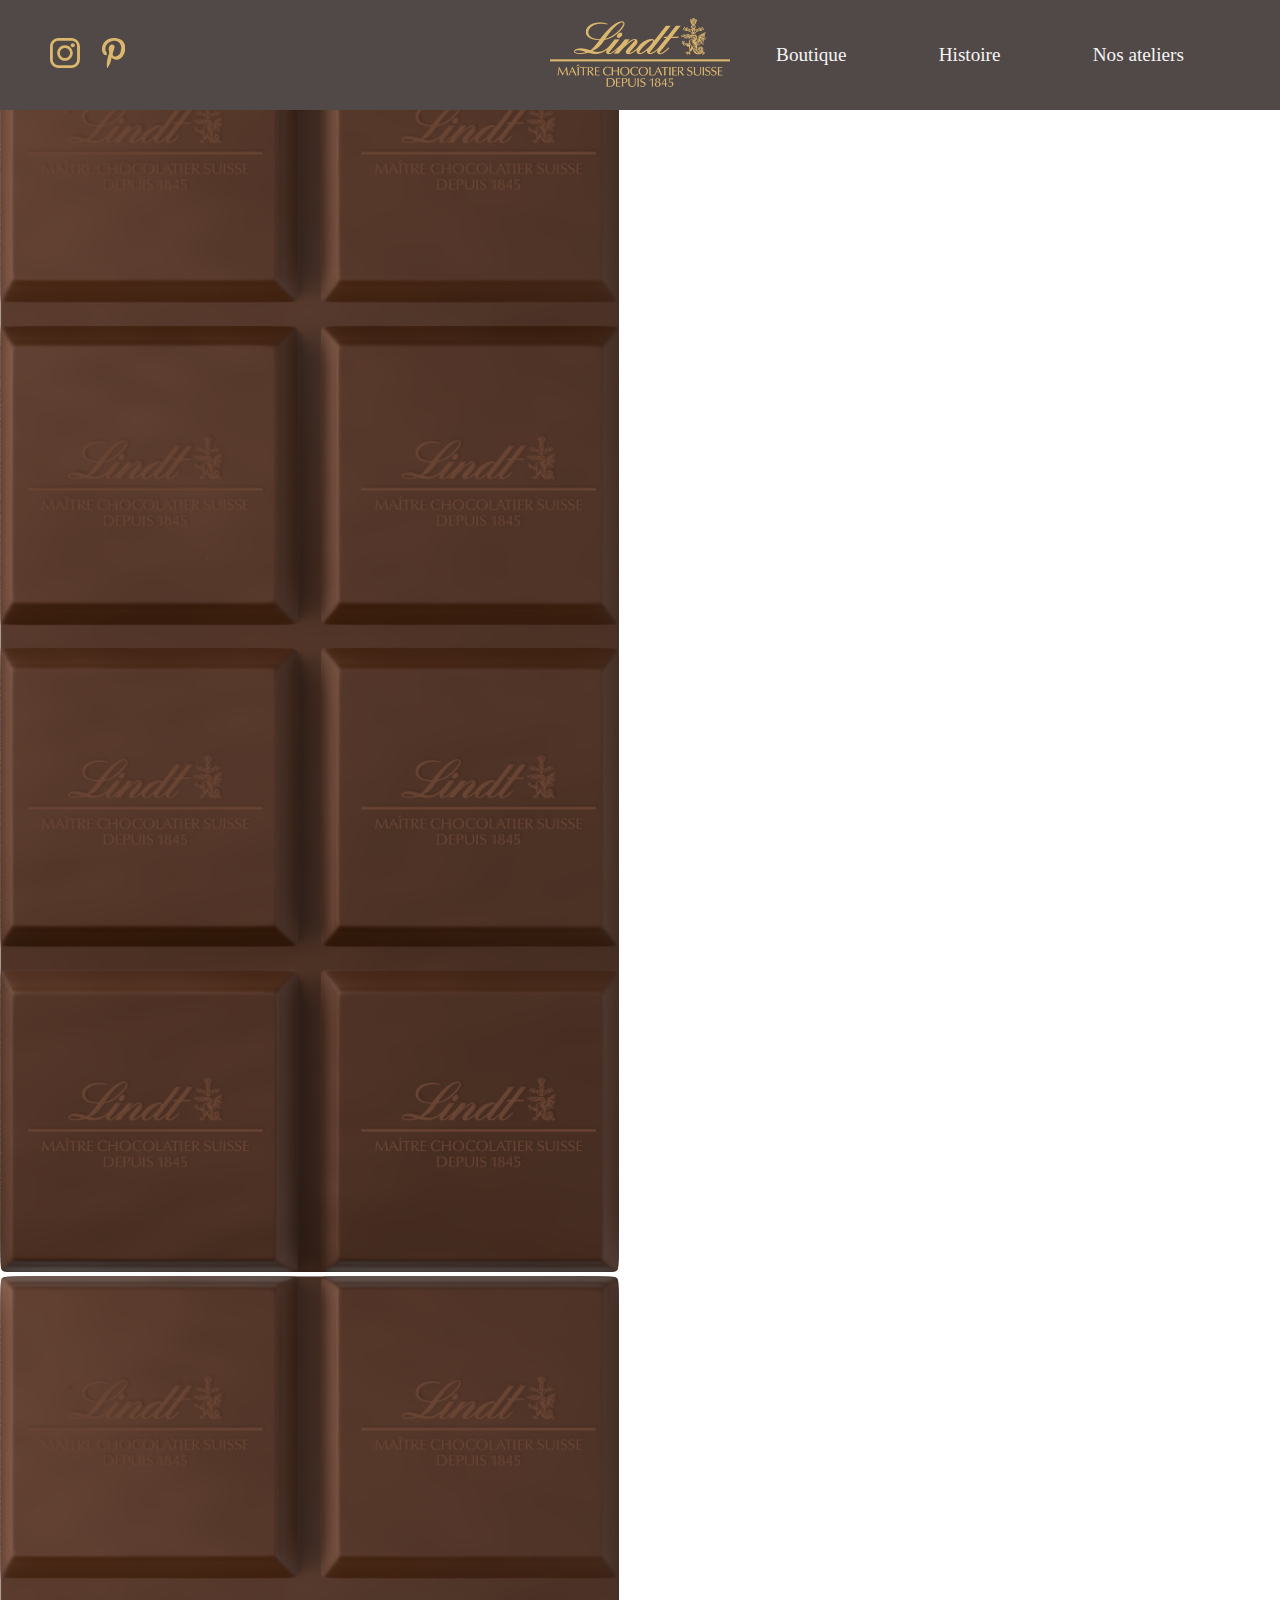
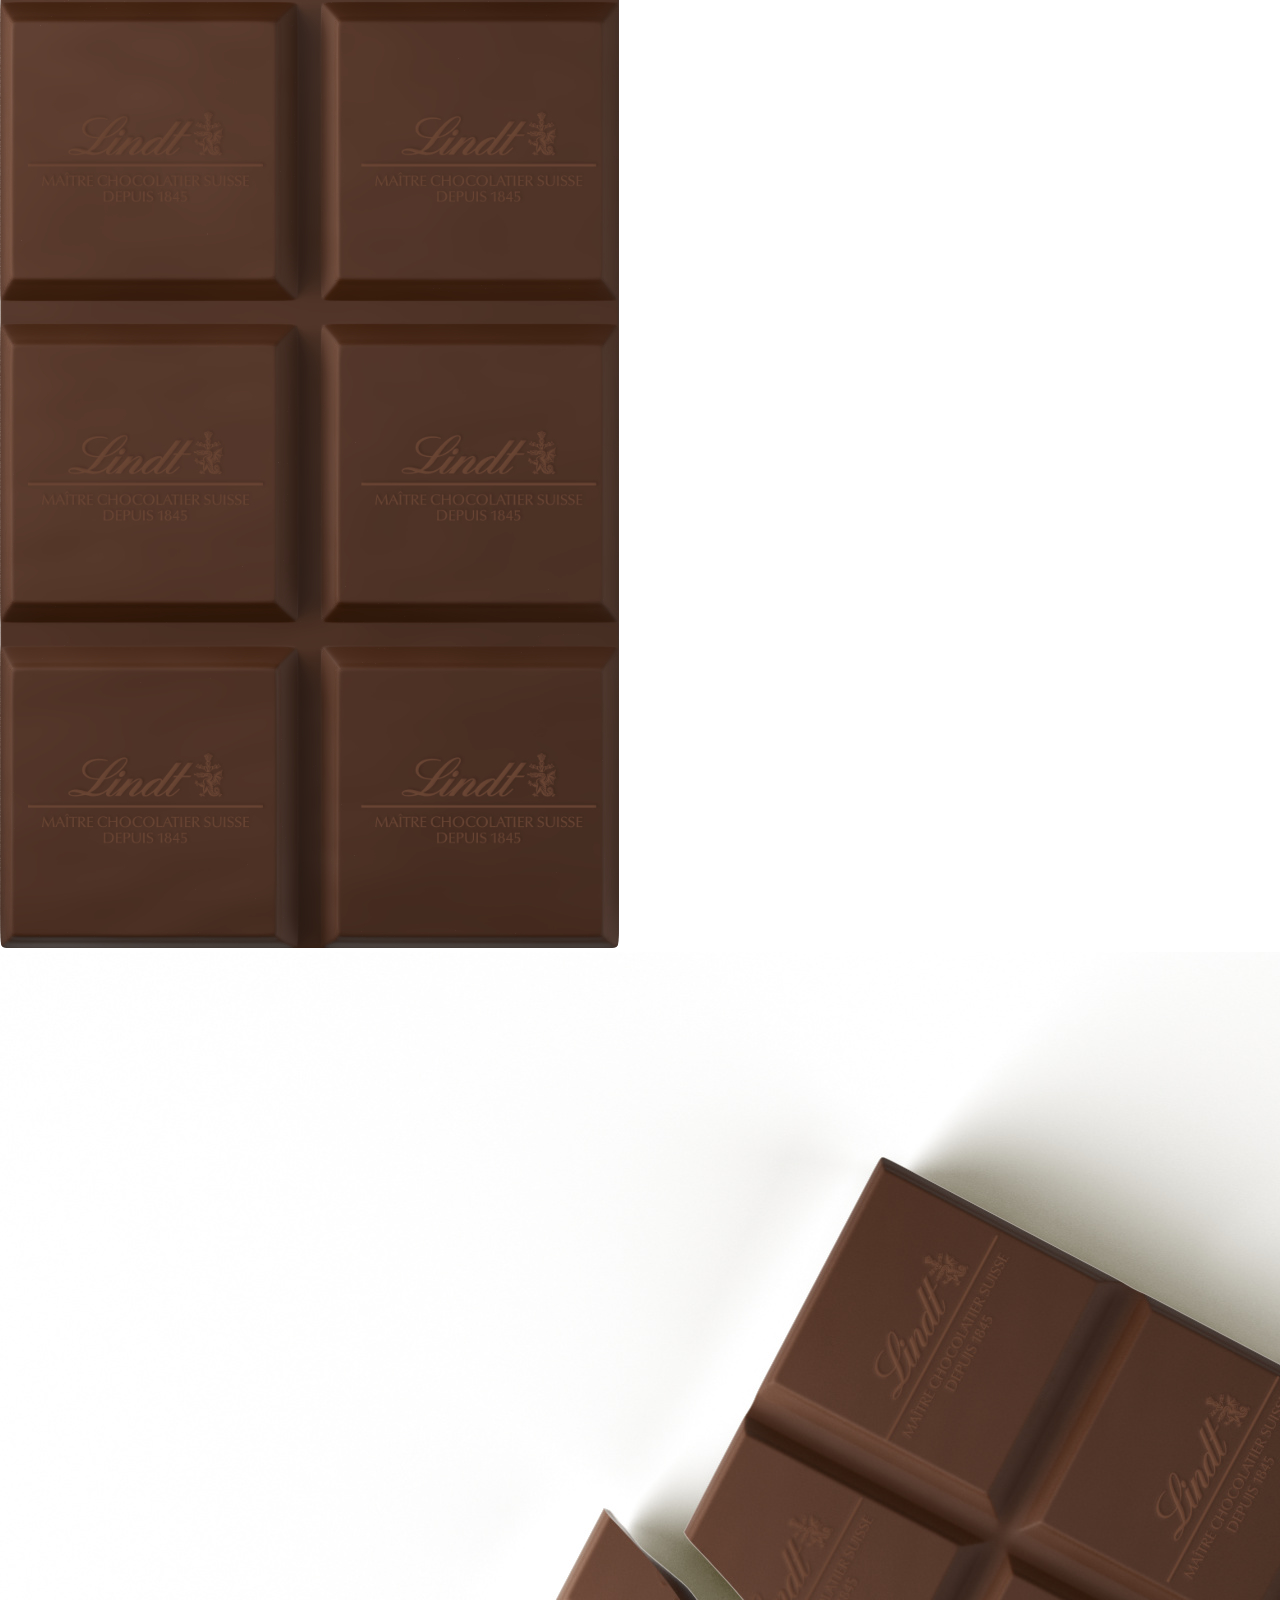
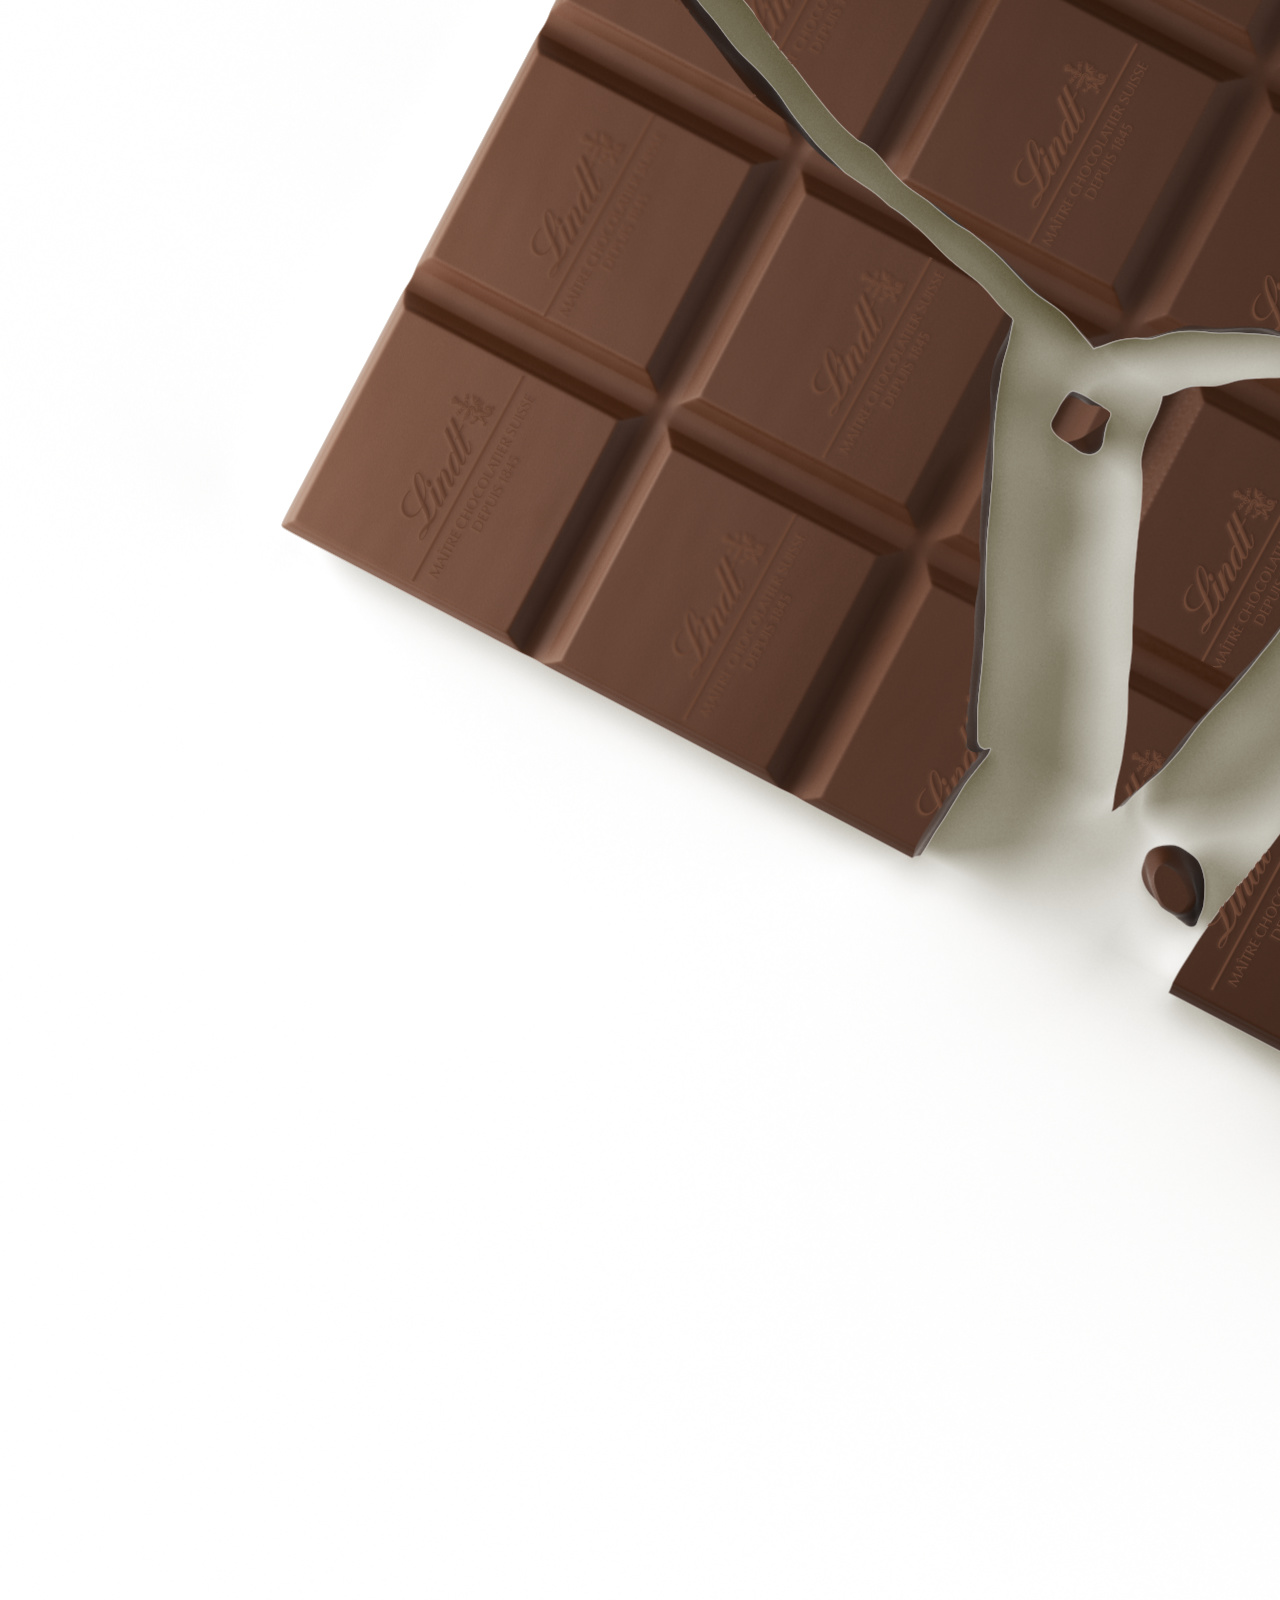
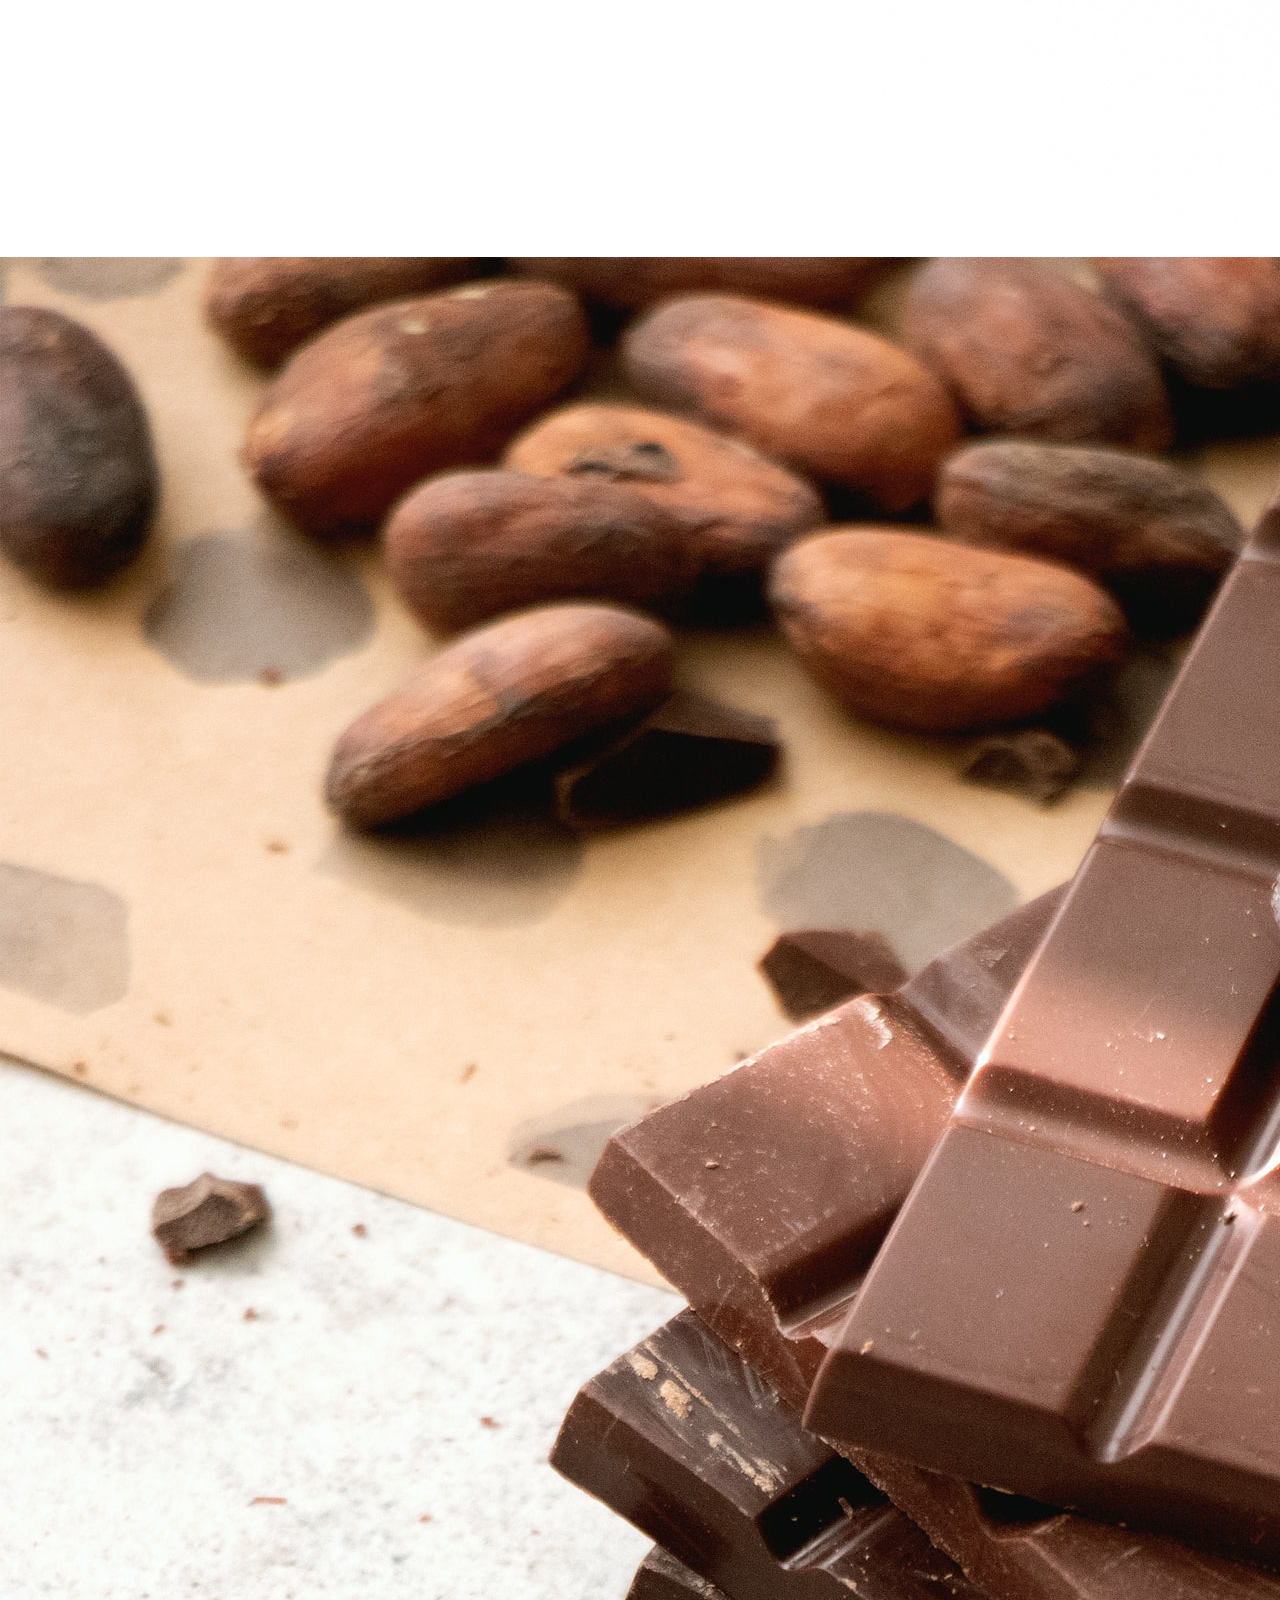
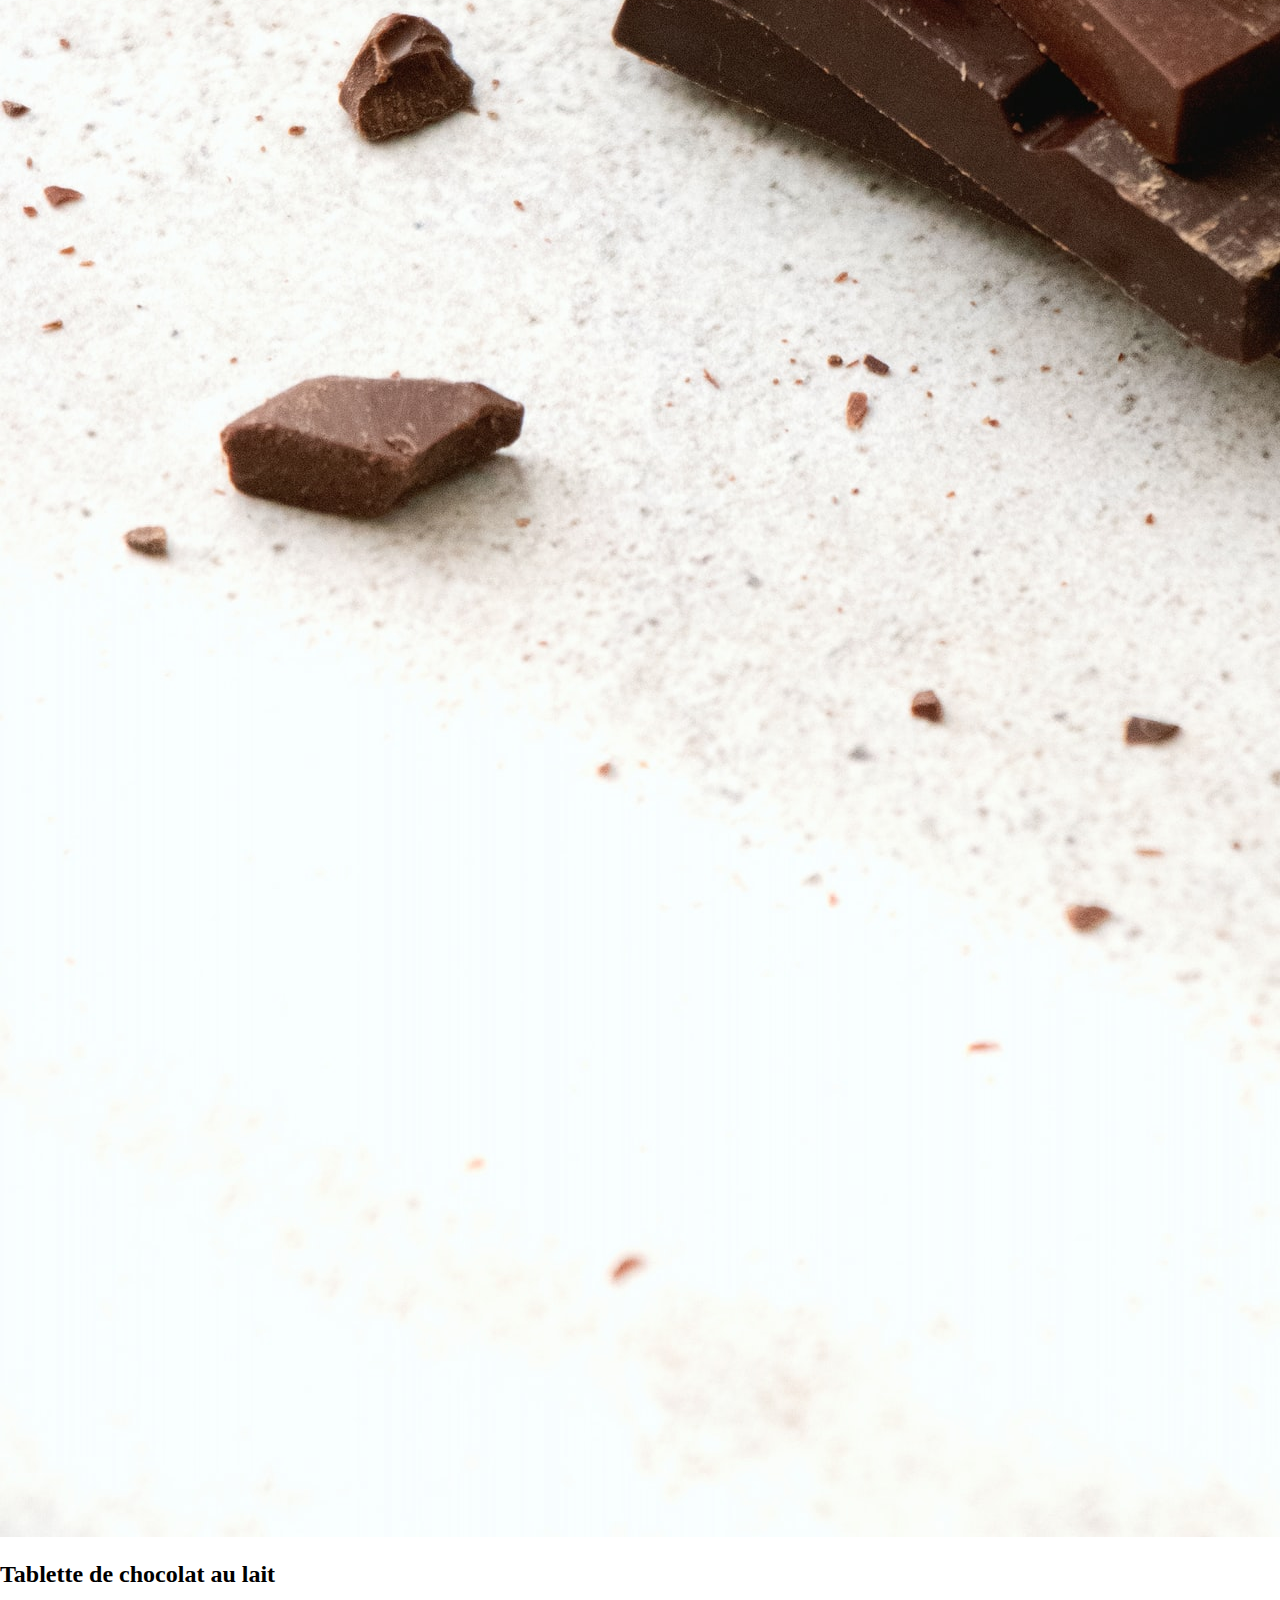
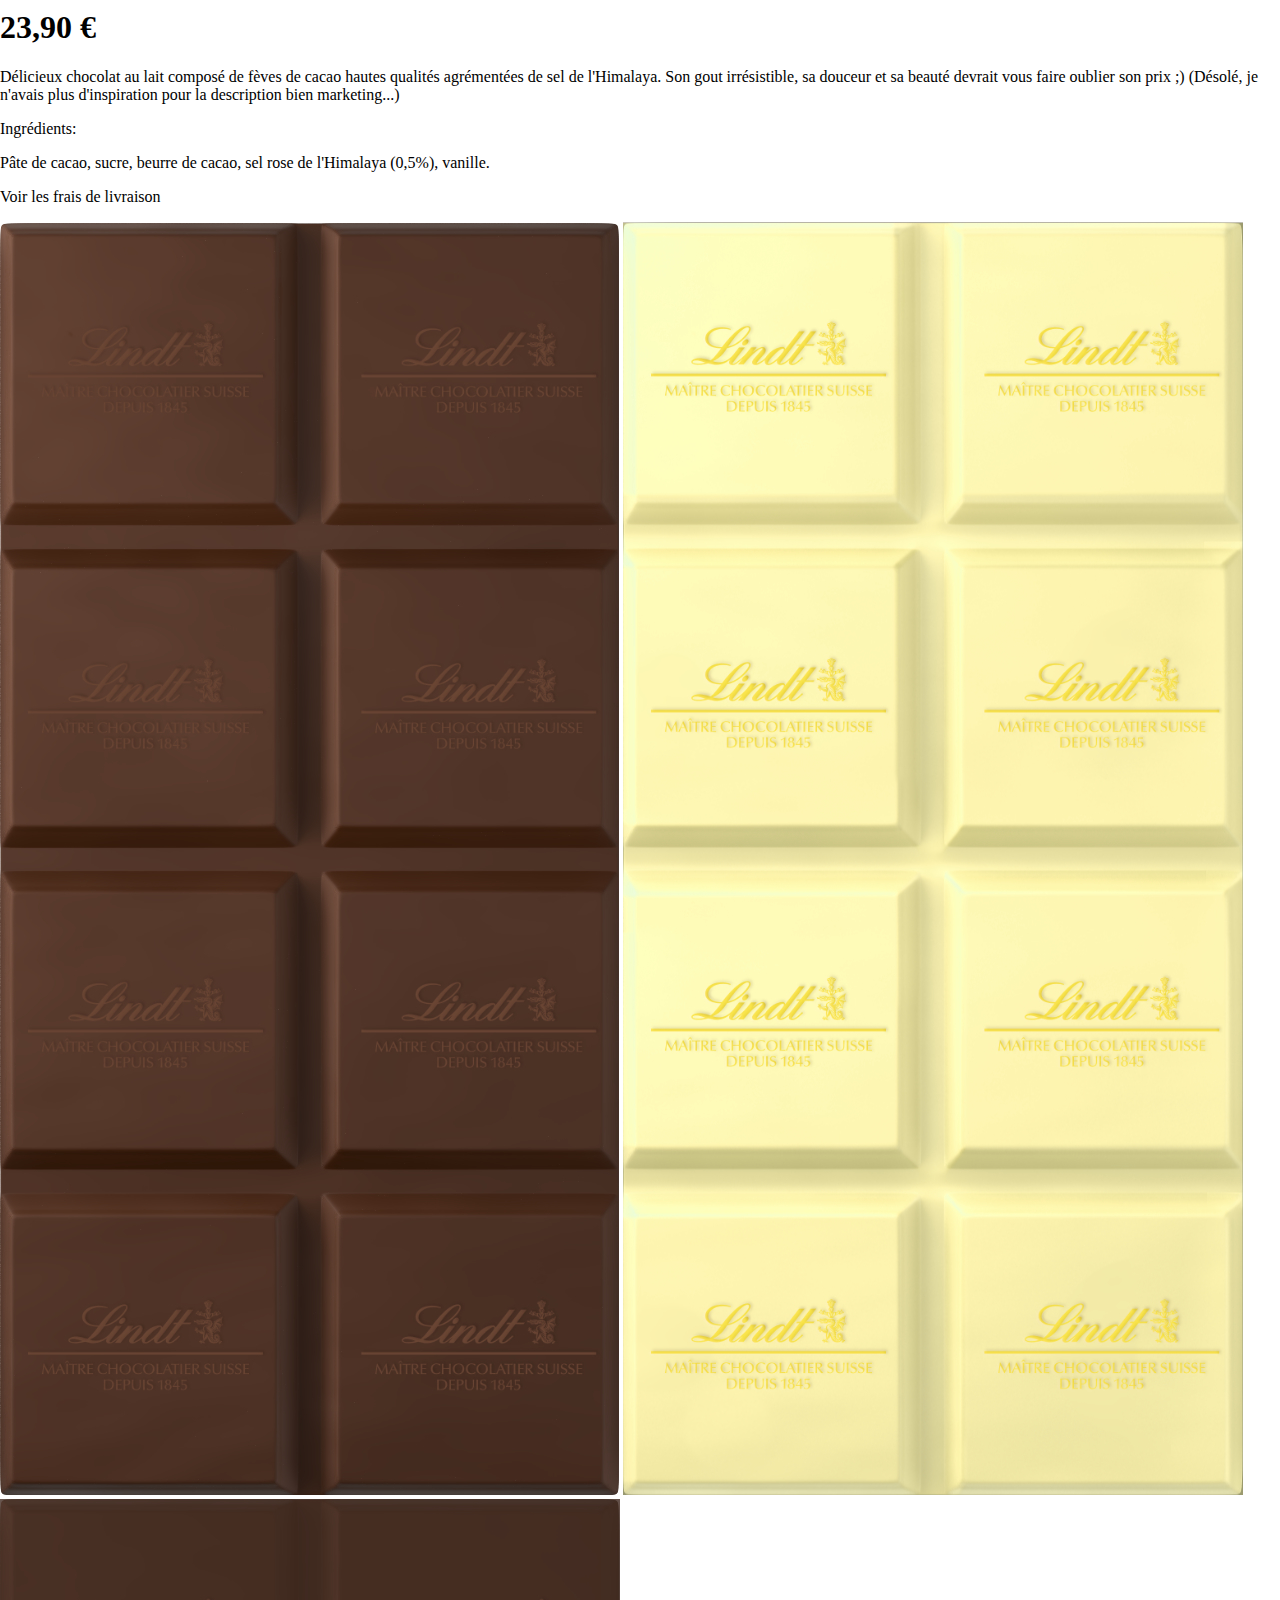
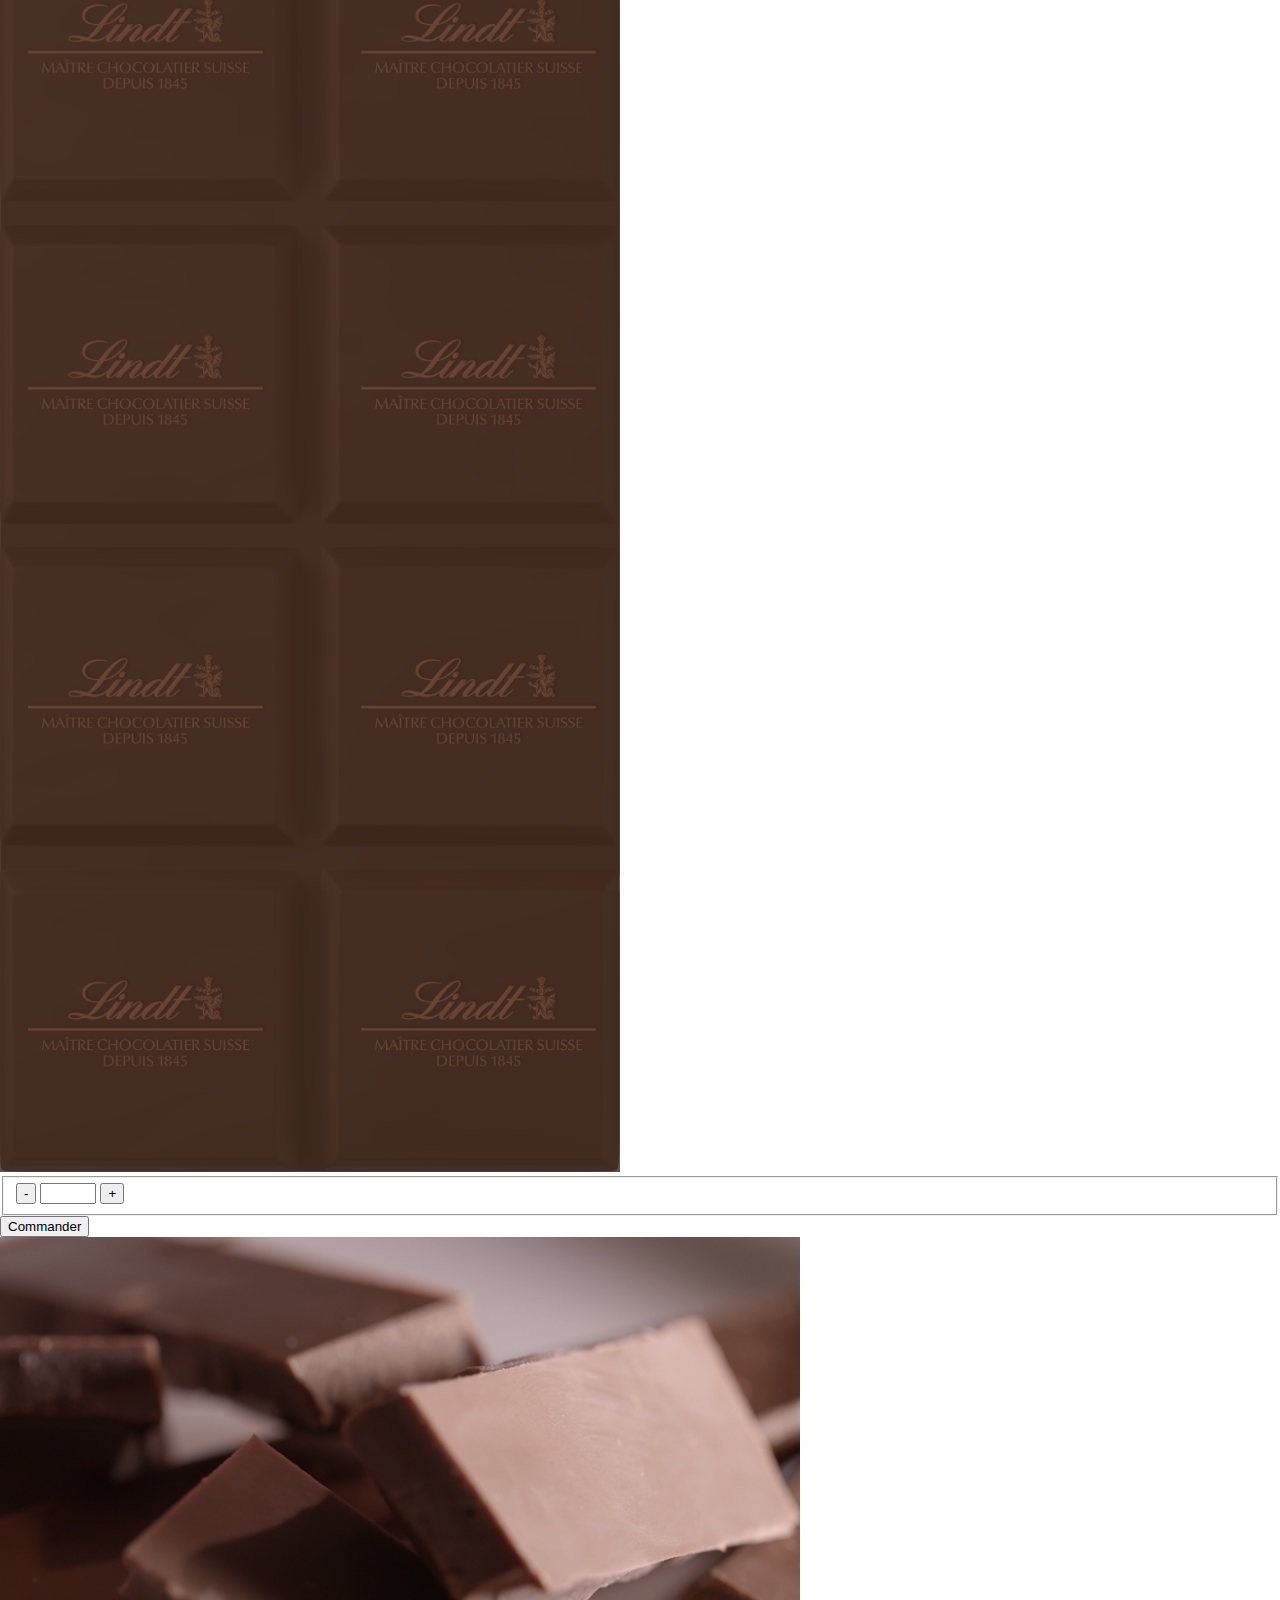
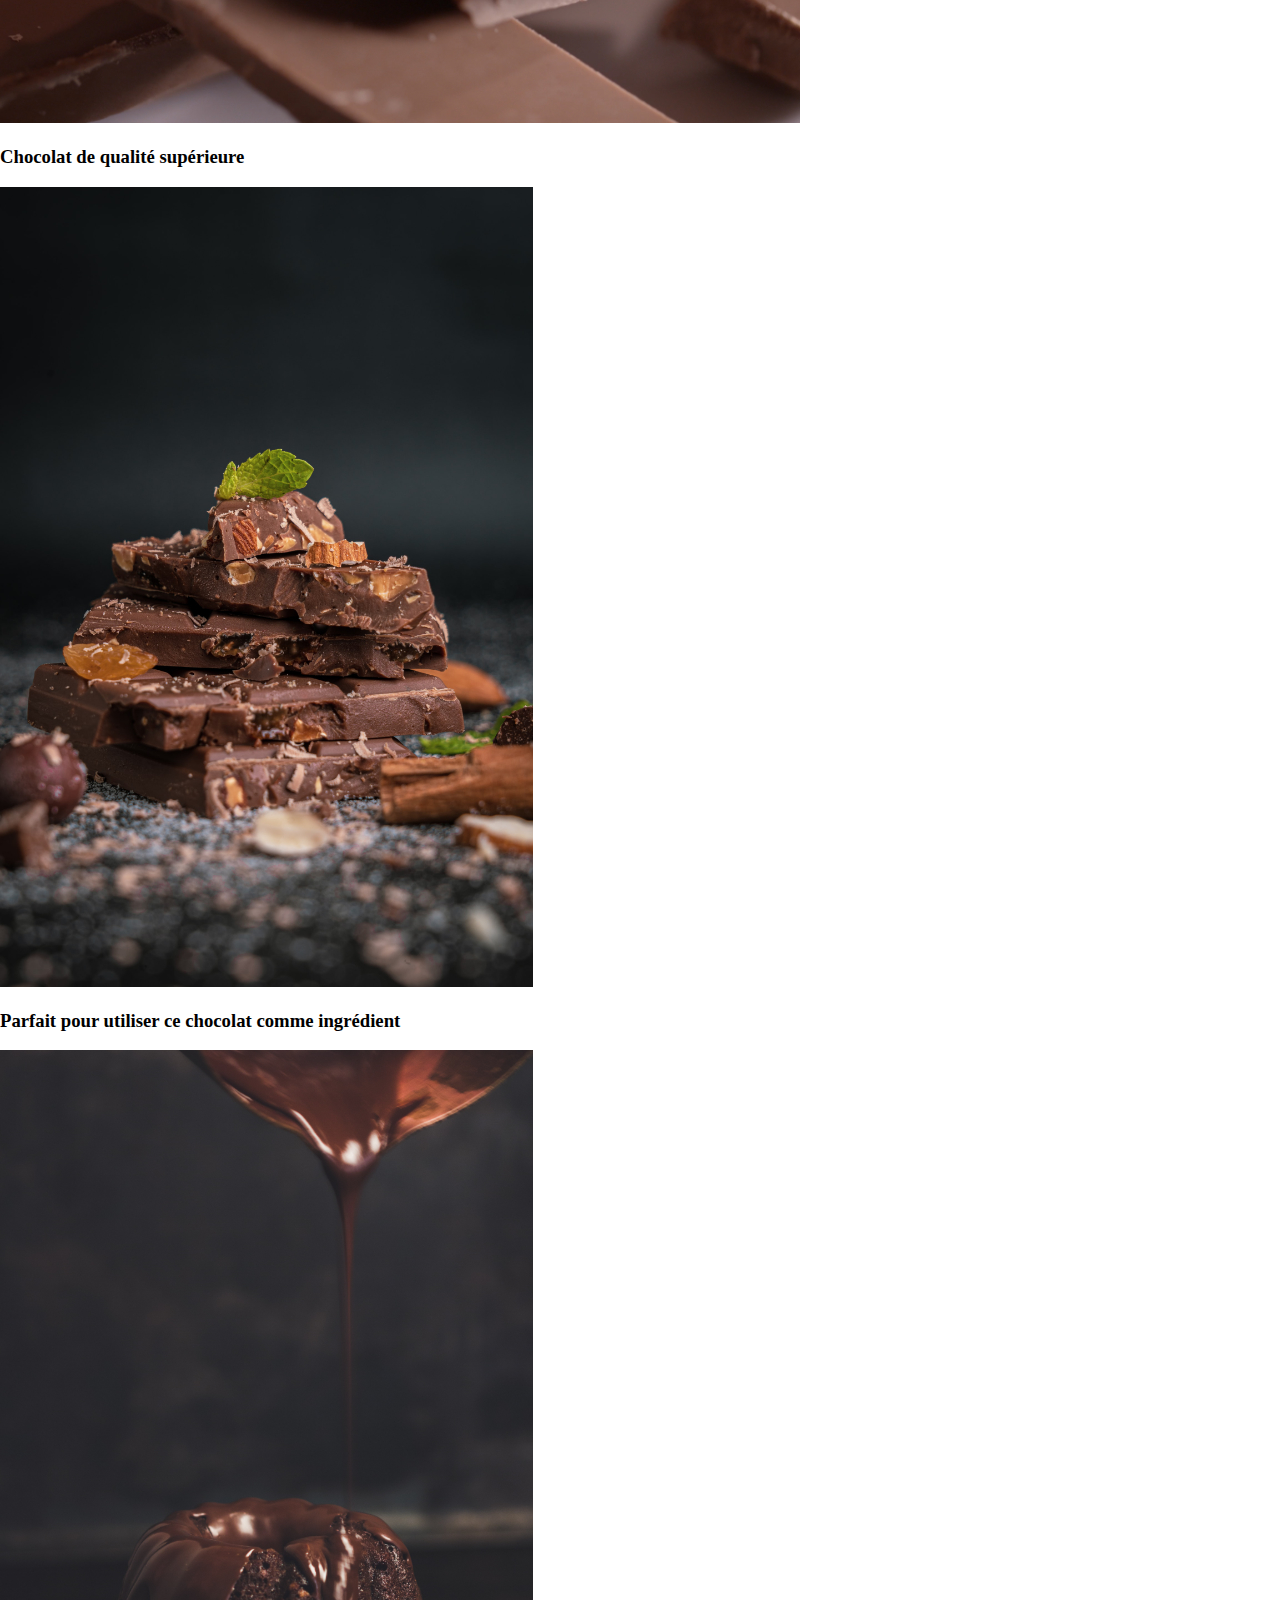
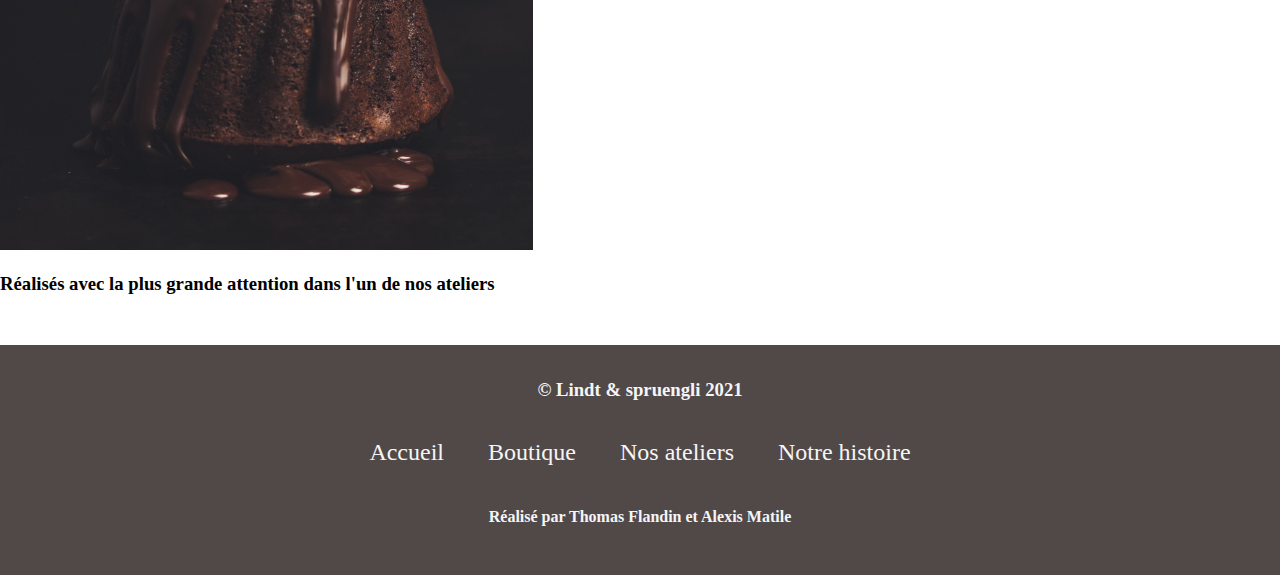
==== boutique.html @ 542fc7ce "Version 1, section 2 boutique.html" ====
<!DOCTYPE html>
<html lang="fr">
    <head>
        <meta charset="utf-8">
        <title>Lindt - Boutique en ligne de chocolat de luxe</title>

        <link rel="stylesheet" media="screen" href="CSS/styleHeader.css">

        <link rel="stylesheet" media="screen" href="CSS/Boutique/styleBoutique.css">

        <link rel="stylesheet" media="screen" href="CSS/styleFooter.css">
        <meta name="viewport" content="width=device-width,initial-scale=1">
    </head>

    <body onresize="resizeWindows()">
        <header>
            <div>
                <a href="https://www.instagram.com/lindtfrance/">
                    <!-- Logo Instagram en .SVG pour le modifier en JS -->
                    <svg id="logoInstagram" width="100%" height="100%" viewBox="0 0 3363 3368" version="1.1" xmlns="http://www.w3.org/2000/svg" xmlns:xlink="http://www.w3.org/1999/xlink" xml:space="preserve" style="fill-rule:evenodd;clip-rule:evenodd;stroke-linejoin:round;stroke-miterlimit:2;"><g><path d="M3362.02,956.554c-0,-527.933 -428.617,-956.554 -956.555,-956.554l-1448.91,0c-527.937,0 -956.554,428.621 -956.554,956.554l-0,1454.75c-0,527.937 428.617,956.554 956.554,956.554l1448.91,0c527.938,0 956.555,-428.616 956.555,-956.554l-0,-1454.75Zm-320.846,-23.621c-0,-337.512 -274.017,-611.533 -611.529,-611.533l-1497.27,0c-337.513,0 -611.529,274.021 -611.529,611.533l-0,1501.99c-0,337.512 274.016,611.533 611.529,611.533l1497.27,0c337.512,0 611.529,-274.021 611.529,-611.533l-0,-1501.99Z" class="couleurLogoInstagram"/><circle cx="2557.72" cy="807.217" r="227.363" class="couleurLogoInstagram"/><path d="M1681,807.217c483.871,-0 876.708,392.841 876.708,876.712c0,483.867 -392.837,876.709 -876.708,876.709c-483.871,-0 -876.708,-392.842 -876.708,-876.709c-0,-483.871 392.837,-876.712 876.708,-876.712Zm-0,306.433c314.746,0 570.275,255.533 570.275,570.279c-0,314.742 -255.529,570.275 -570.275,570.275c-314.746,0 -570.275,-255.533 -570.275,-570.275c-0,-314.746 255.529,-570.279 570.275,-570.279Z" class="couleurLogoInstagram"/></g></svg>
                </a>

                <a href="https://www.pinterest.fr/lindtfrance/">
                    <!-- Logo Pinterest en .SVG pour le modifier en JS -->
                    <svg id="logoPinterest" width="100%" height="100%" viewBox="0 0 422 541" version="1.1" xmlns="http://www.w3.org/2000/svg" xmlns:xlink="http://www.w3.org/1999/xlink" xml:space="preserve" style="fill-rule:evenodd;clip-rule:evenodd;stroke-linejoin:round;stroke-miterlimit:2;"><path d="M133.021,255.746l-28.019,93.143c0,-0 -27.296,111.643 -15.145,187.043c4.902,30.418 83.327,-107.639 79.016,-171.259c-1.959,-28.905 26.043,23.942 81.22,26.826c27.231,1.423 107.6,-0.983 154.481,-121.768c15.814,-40.742 24.215,-104.421 8.197,-147.107c-8.431,-22.47 -33.641,-96.413 -127.541,-114.587c-93.9,-18.174 -157.873,-6.082 -218.26,41.97c-71.806,57.139 -70.104,148.253 -64.652,177.938c5.452,29.684 20.784,74.848 71.765,81.407c21.337,2.746 17.276,-44.649 -5.67,-73.302c-6.348,-7.927 -12.24,-41.773 -3.091,-77.167c12.98,-50.216 78.755,-109.045 144.788,-111.469c66.033,-2.423 174.86,42.552 122.979,209.61c-5.853,18.845 -24.838,49.865 -51.198,65.048c-43.505,25.058 -106.765,17.67 -83.441,-61.112c17.059,-57.622 28.303,-85.537 28.303,-85.537c-0,-0 13.26,-65.238 -56.994,-60.048c-25.59,1.89 -42.576,39.392 -47.69,61.211c-5.815,24.814 5.429,65.136 5.429,65.136l5.523,14.024Z" class="couleurLogoPinterest"/></svg>
                </a>
            </div>
            <a href="index.html"><img id="logoLindt" src="Images/Logo_Lindt.png" alt="Logo Lindt (Maitre chocolatier Suisse depuis 1845)"></a>
            <nav>
                <a href="boutique.html">Boutique</a>
                <a href="histoire.html">Histoire</a>
                <a href="fabrication.html">Nos ateliers</a>
            </nav>
        </header>


        <section>
            <div>
                <img src="Images/Boutique/Listing/TabletteChocolatLait.jpg" alt="Image d'une tablette de chocolat au lait sans emaballage.">
                <div>
                    <img src="Images/Boutique/Listing/TabletteChocolatLait.jpg" alt="Image d'une tablette de chocolat au lait sans emaballage.">
                    <img src="Images/Boutique/Listing/TabletteListingLait.jpg" alt="Image d'une tablette de chocolat cassée avec son emballage.">
                    <img src="Images/Boutique/Listing/MiseEnSceneChocolat.jpg" alt="Photo d'une mise en scène de différents chocolats">
                </div>
            </div>

            <div>
                <h2>Tablette de chocolat au lait</h2>
                <h1>23,90 €</h1>
                <div>
                    <p>Délicieux chocolat au lait composé de fèves de cacao hautes qualités agrémentées de sel de l'Himalaya. Son gout irrésistible, sa douceur et sa beauté devrait vous faire oublier son prix ;) (Désolé, je n'avais plus d'inspiration pour la description bien marketing...)</p>
                    <p>Ingrédients:</p>
                    <p>Pâte de cacao, sucre, beurre de cacao, sel rose de l'Himalaya (0,5%), vanille.</p>
                </div>
                <p>Voir les frais de livraison</p>
                <div>
                    <div>
                        <img src="Images/Boutique/Listing/TabletteChocolatLait.jpg" alt="Miniature de sélection de la variante chocolat au lait.">
                        <img src="Images/Boutique/Listing/TabletteChocolatBlanc.jpg" alt="Miniature de sélection de la variante chocolat blanc.">
                        <img src="Images/Boutique/Listing/TabletteChocolatNoir.jpg" alt="Miniature de sélection de la variante chocolat noir.">
                    </div>
                    <fieldset>
                        <button type="button" title="Moins" class="selecteurQuantite" id="Moins">-</button>
                        <input type="number" name="quantite" min="1" max="50">
                        <button type="button" title="Plus" class="selecteurQuantite" id="Plus">+</button>
                    </fieldset>
                    <button>Commander</button>
                </div>
            </div>
        </section>


        <section>
            <div>
                <div class="conteneurImage">
                    <img src="Images/Boutique/Avantage1.jpg" alt="Image d'un carreau de chocolat">
                </div>
                <h3>Chocolat de qualité supérieure</h3>
            </div>
            <div>
                <div class="conteneurImage">
                    <img src="Images/Boutique/Avantage2.jpg" alt="Mise en scène de chocolats">
                </div>
                <h3>Parfait pour utiliser ce chocolat comme ingrédient</h3>
            </div>
            <div>
                <div class="conteneurImage">
                    <img src="Images/Boutique/Avantage3.jpg" alt="Image de chocolat fondu">
                </div>
                <h3>Réalisés avec la plus grande attention dans l'un de nos ateliers</h3>
            </div>
        </section>


        <footer>
            <nav>
                <h3>&copy; Lindt & spruengli 2021</h3>
                <ul>
                    <li><a href="index.html">Accueil</a></li>
                    <li><a href="boutique.html">Boutique</a></li>
                    <li><a href="fabrication.html">Nos ateliers</a></li>
                    <li><a href="histoire.html">Notre histoire</a></li>
                </ul>
                <h4>Réalisé par Thomas Flandin et Alexis Matile</h4>
            </nav>
        </footer>

        <script src="JS/hoverHeader.js"></script>
        <script src="JS/animationHeader.js"></script>
        <script src="JS/headerMenuMobiles.js"></script>
        <script src="JS/Boutique/gestionInputNumber.js"></script>
    </body>
</html>
---- CSS/styleHeader.css ----
body
{
    margin: 0px;
}

header
{
    height: 110px;
    background-color: #514848;
    display: flex;
    flex-direction: row;
    align-items: center;
    justify-content: center;

    font-size: 1.2em;
    transition: 0.5s;

    position: fixed;
    width: 100%;
    margin: 0px;
    top: 0;
    z-index: 10;
}

header img
{
    width: 180px;
    box-sizing: border-box;

}

header > nav
{
    right: 50px;
    position: absolute;
    display: flex;
    width: 500px;
    flex-direction: row;
    justify-content: space-around;
}

header a
{
    text-decoration: none;
    color: whitesmoke;
    transition: 0.5s;
}
header a:hover
{
    color: #DAB76D;
    transition: 0.5s;
}

header > div
{
    position: absolute;
    left: 50px;

    display: flex;
    flex-direction: row;
    width: 75px;
    justify-content: space-between;
}

header > div > a > svg
{
    height: 30px;
}

/* Nécessaire même si on controle la couleur des logos des réseaux sociaux en JS */
.couleurLogoInstagram, .couleurLogoPinterest
{
    fill:#dab76d;
}

@media screen and (max-width: 1200px) 
{
    header > nav
    {
        width: 400px;
    }
}

@media screen and (max-width: 1040px)
{
    header > nav
    {
        width: 300px;
        right: 10px;
    }
}

@media screen and (max-width: 750px)
{
    /*header > nav, header > div
    {
        display: none;
    }*/

    header
    {
        height: 275px;
        background-color: #514848;
        display: flex;
        flex-direction: column;
        align-items: center;
        font-size: 1.2em;
        transition: 0.5s;
        position: fixed;
        width: 100%;

        justify-content: initial;
    }

    header img
    {
        width: 145px;
    }

    header > div
    {
        position: absolute;
        left: 50px;
        display: flex;
        width: 75px;
        justify-content: space-between;
        top: 15px;
    }

    header > a > img
    {
        position: relative;
        z-index: 10;
    }

    header a
    {
        text-decoration: none;
        color: whitesmoke;
        transition: 0.5s;
        position: relative;
        top: 15px;
    }

    header > nav
    {
        flex-direction: column;
        margin-top: 40px;
        align-items: inherit;

        width: initial;
        position: relative;
    }

    header > nav > a
    {
        padding: 10px 5px 10px 5px;
    }

    header > div > a
    {
        display: none;
    }
}
---- CSS/styleFooter.css ----
footer
{
    height: 200px;
    background-color: #514848;
    text-align: center;
    color: whitesmoke;
    padding: 15px;

    margin-top: 50px;
}

footer ul
{
    list-style-type: none;
    padding: 0px;
}

footer a
{
    text-decoration: none;
    font-size: 1.5em;
    color: whitesmoke;
    transition: 0.5s;
}

footer a:hover
{
    color: #DAB76D;
    transition: 0.5s;
}

footer li
{
    display: inline-block;
    padding: 20px;
}


@media screen and (max-width: 750px)
{
    footer a
    {
        font-size: 1.3em;
    }

    footer
    {
        height: 250px;
    }
}
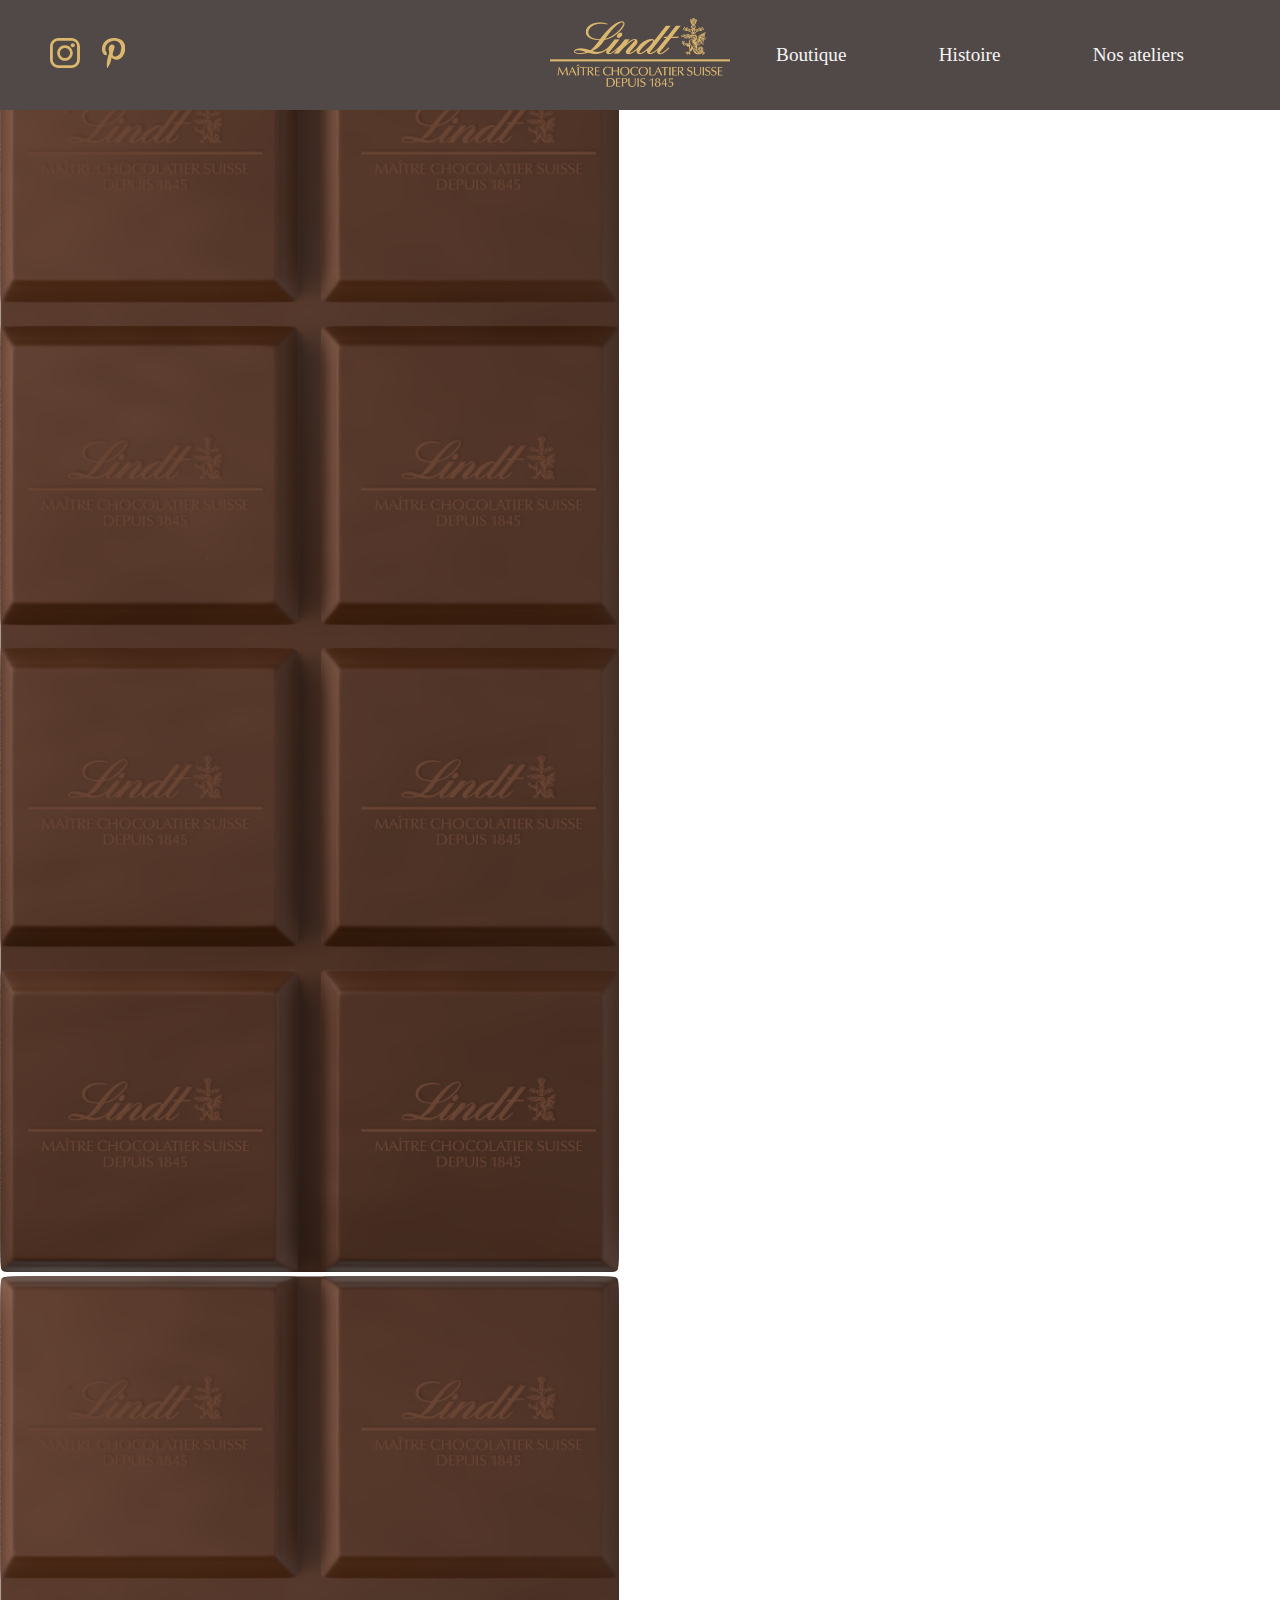
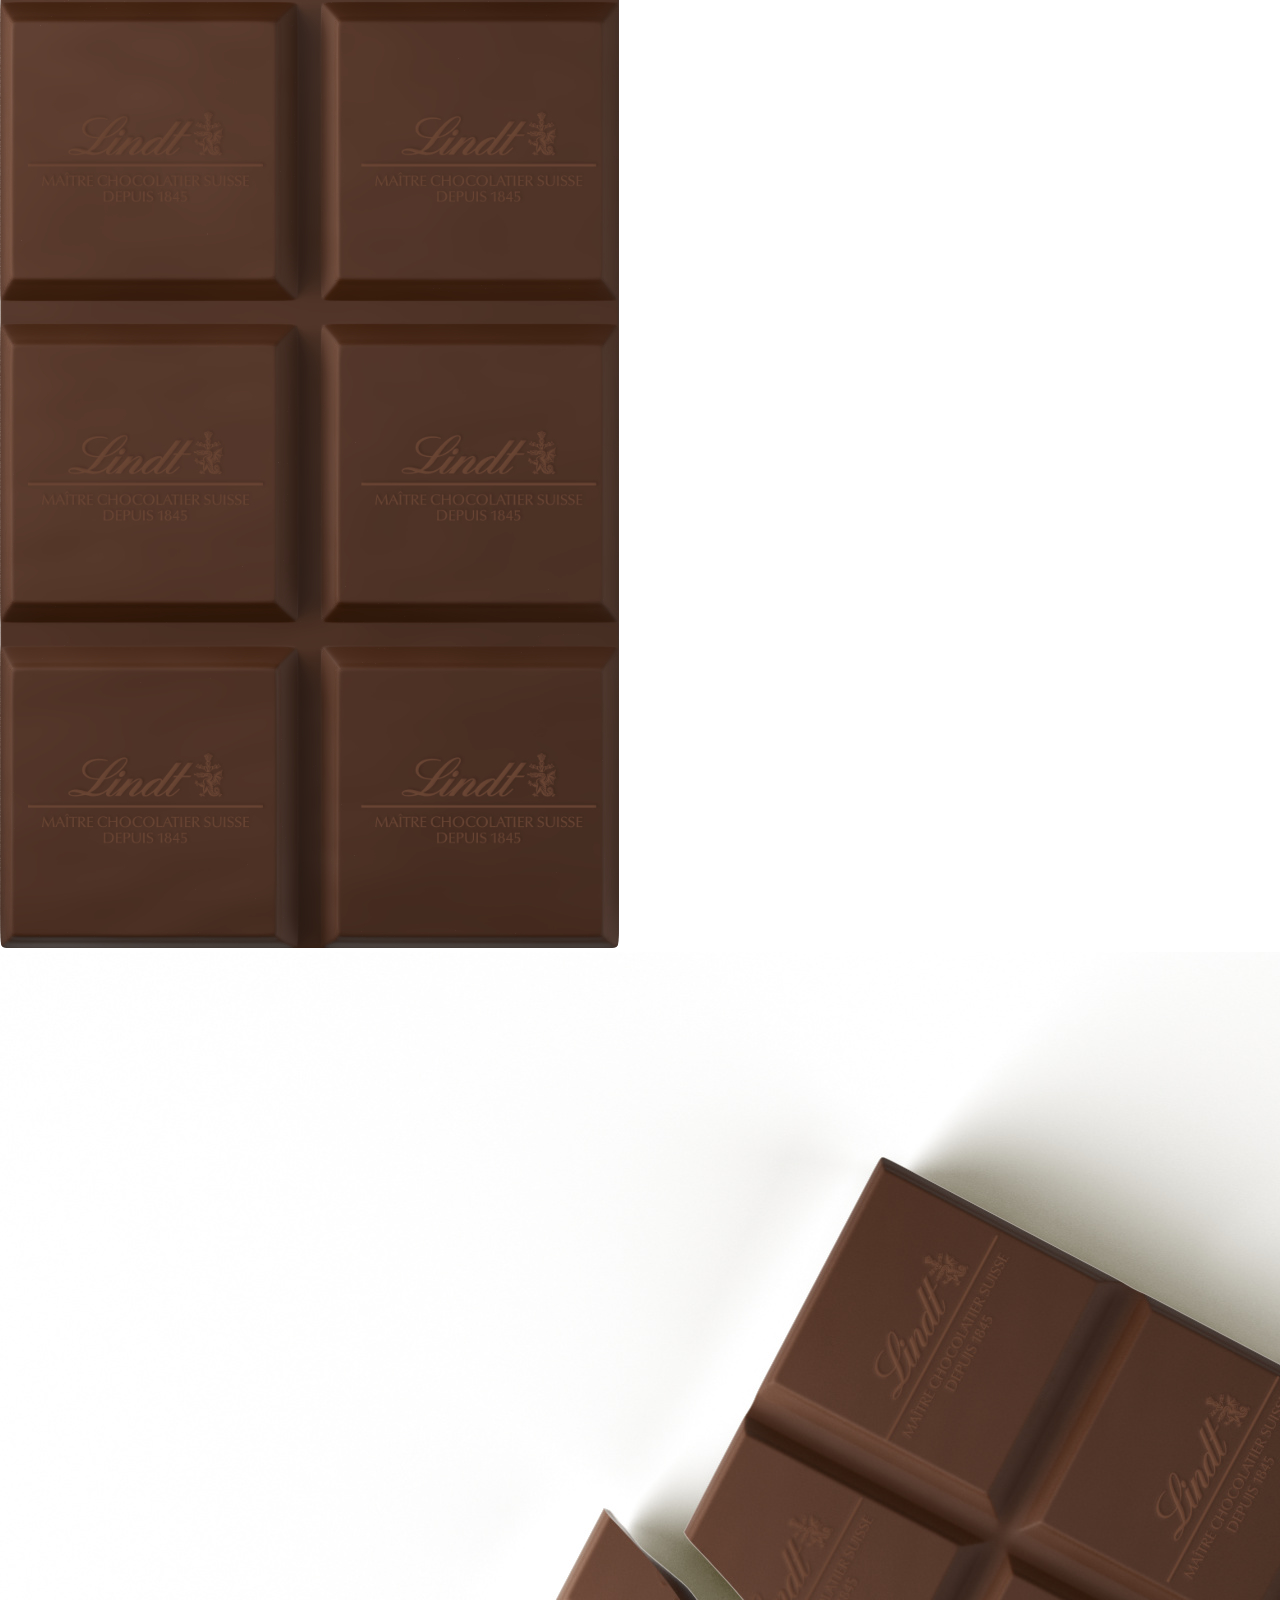
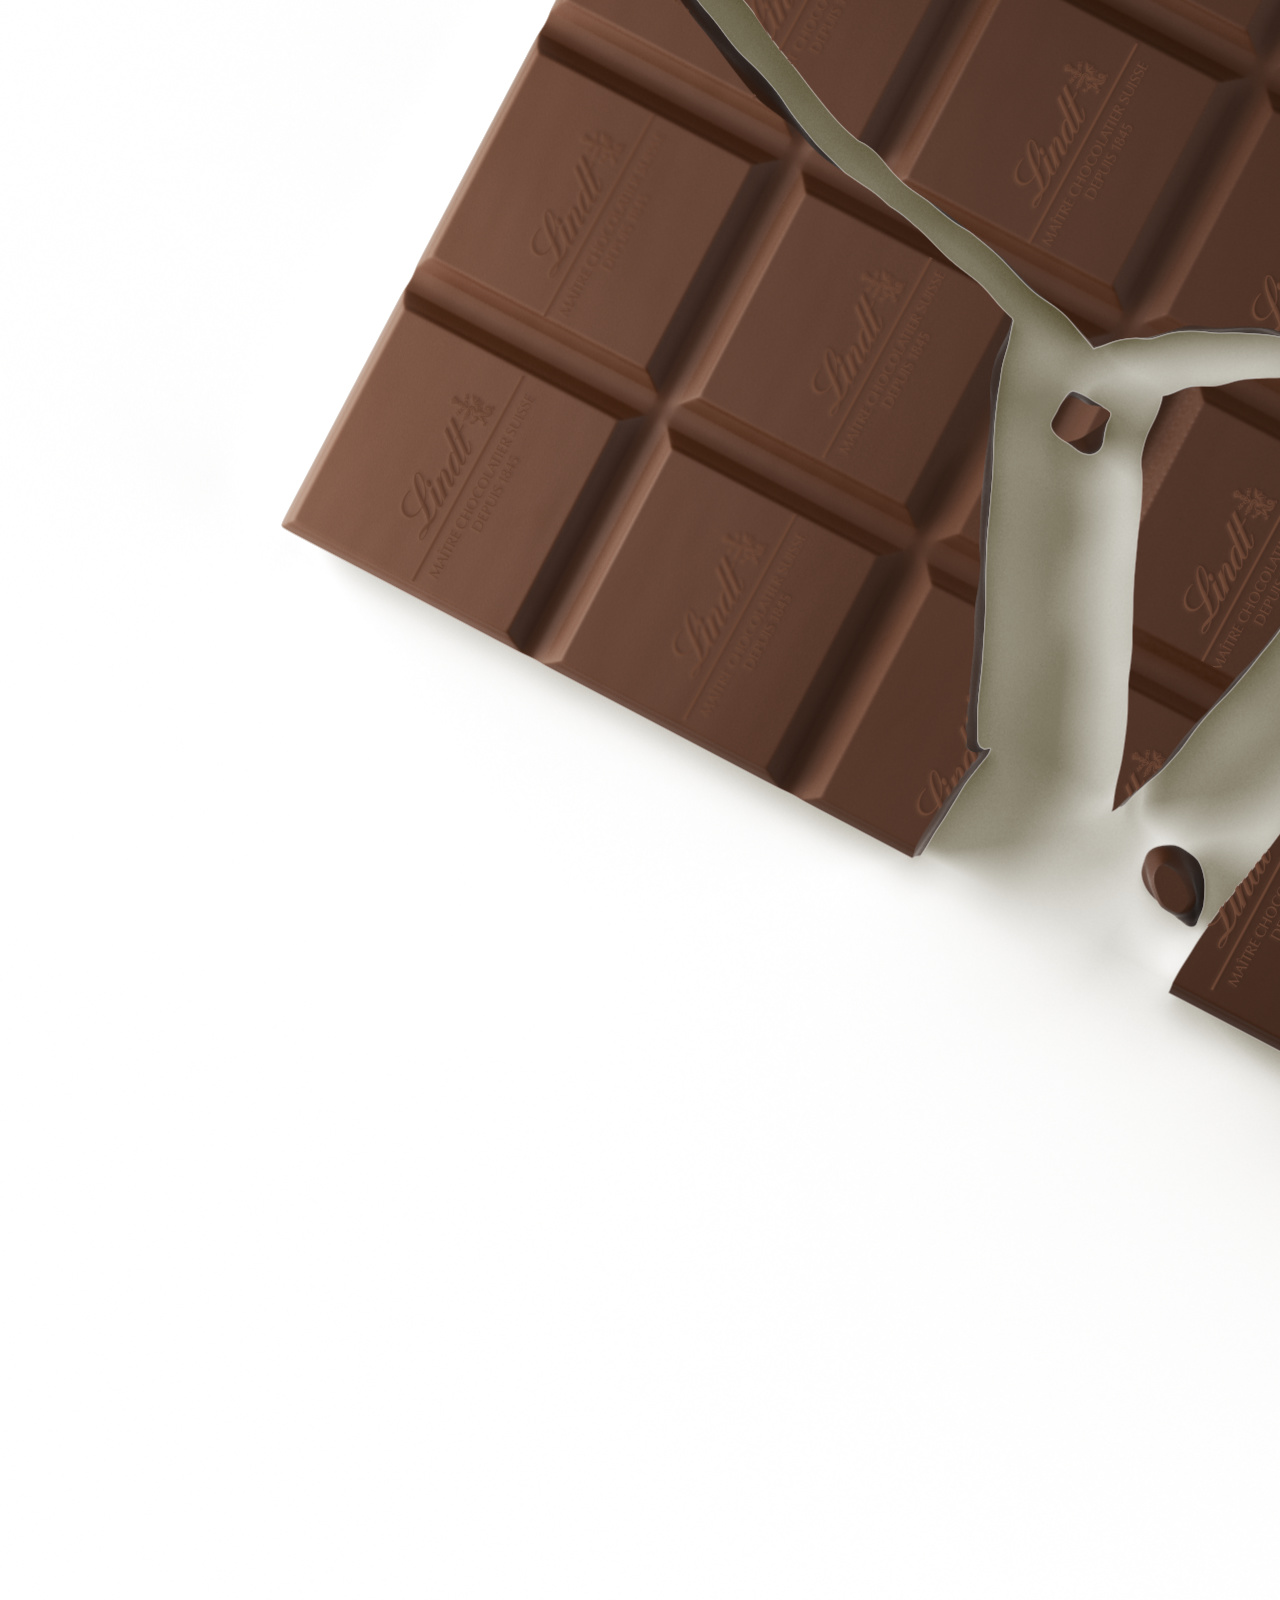
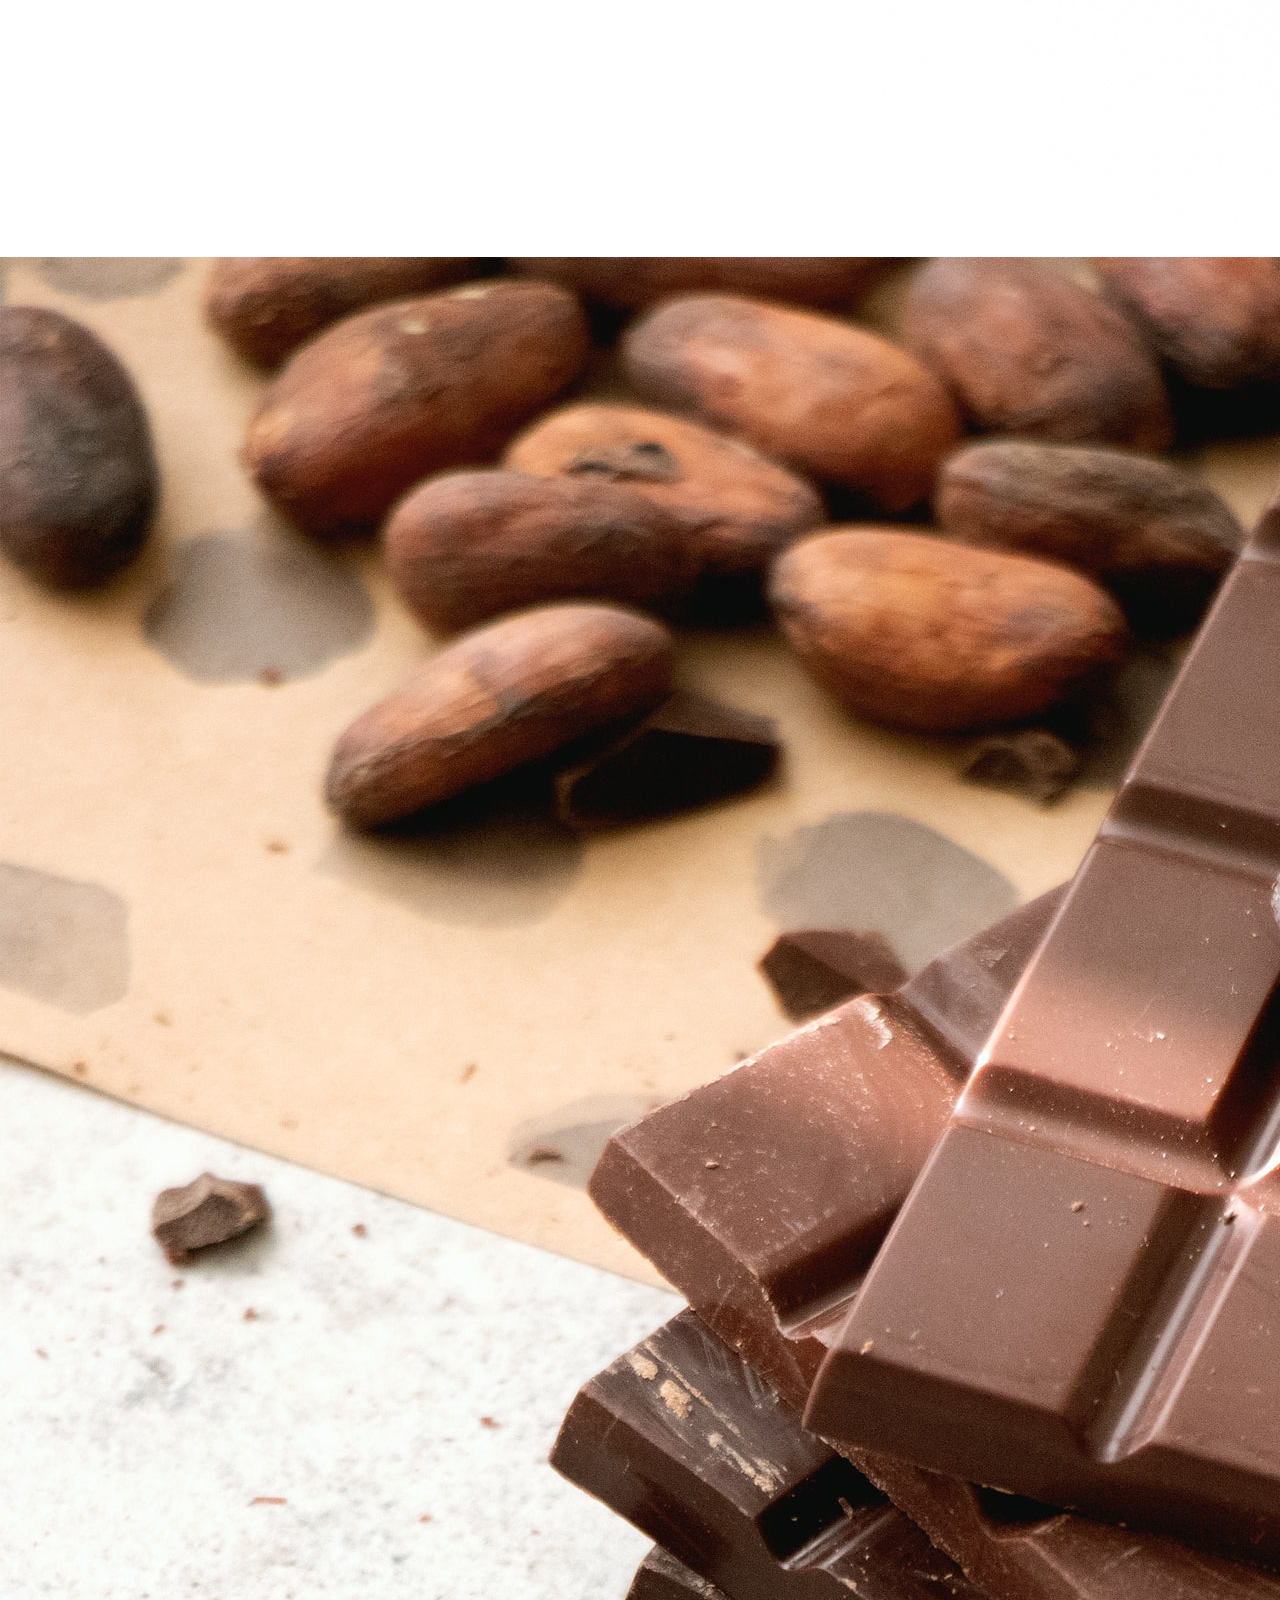
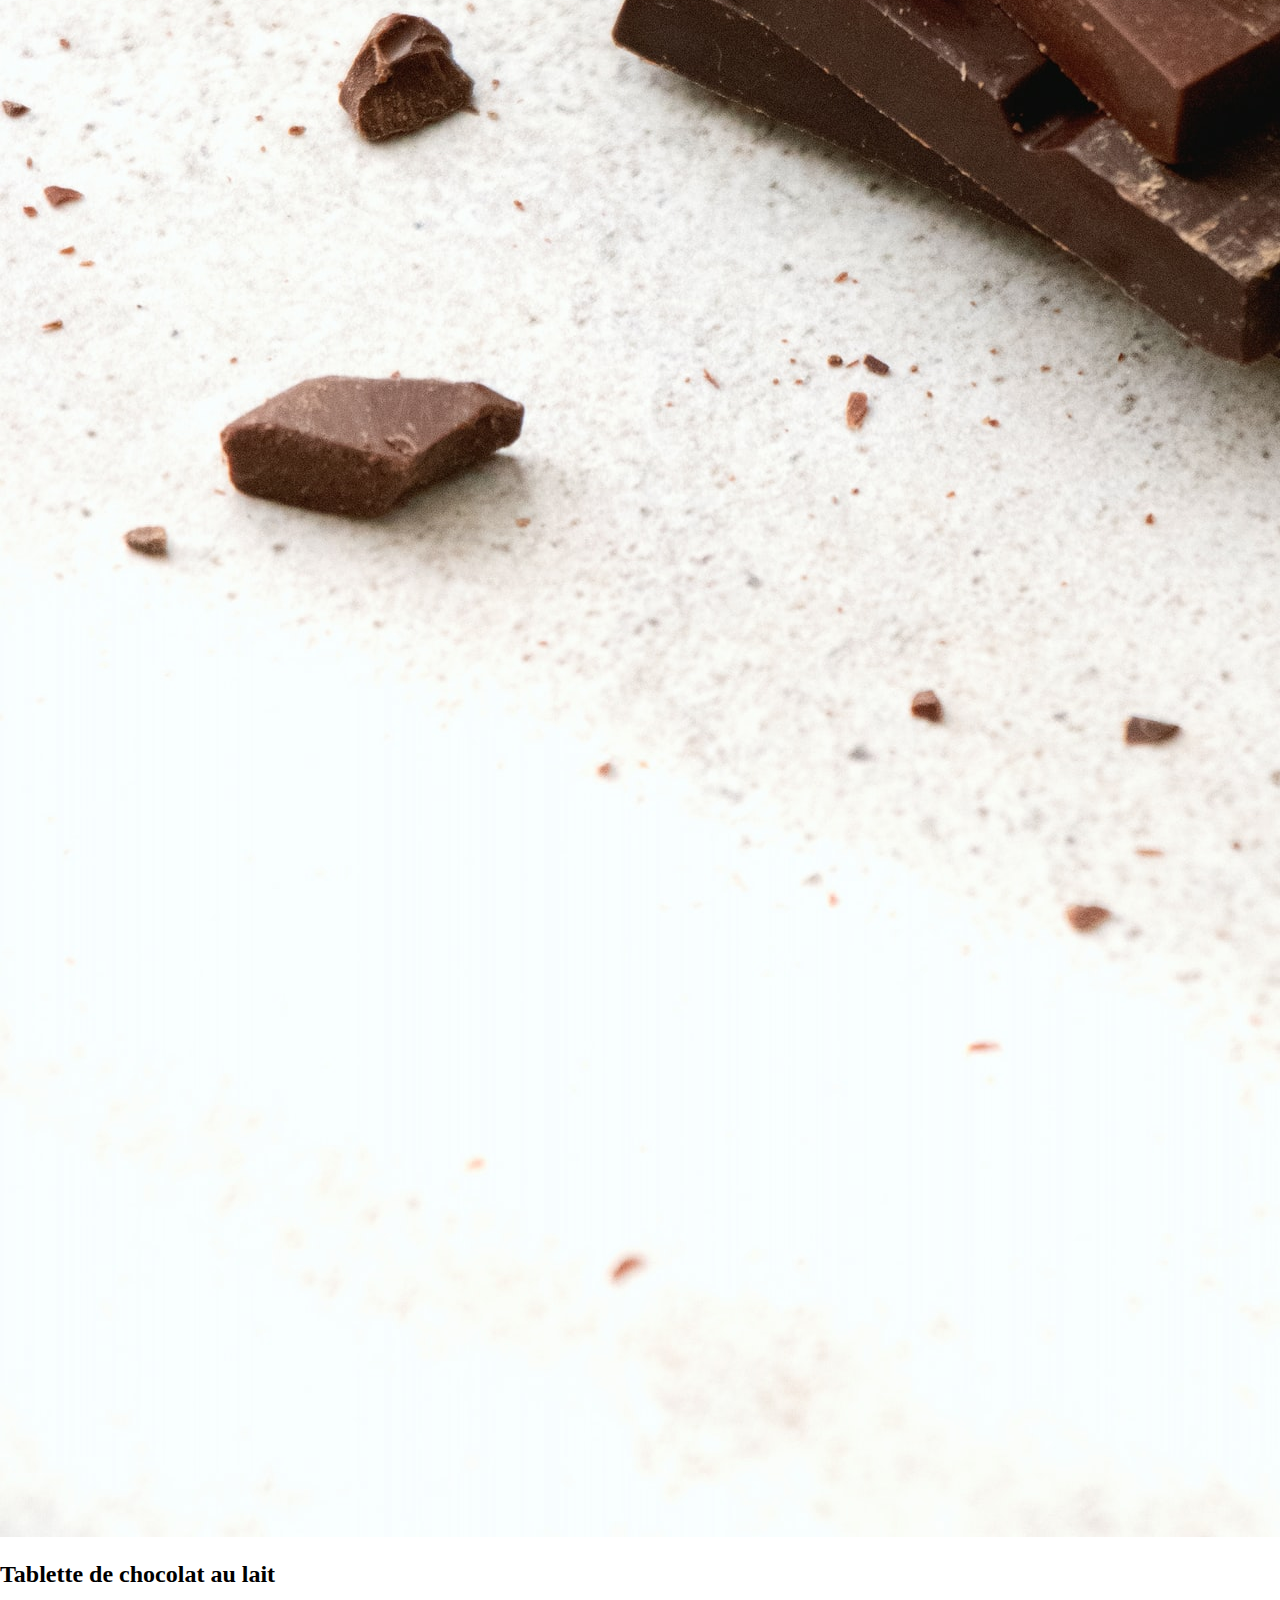
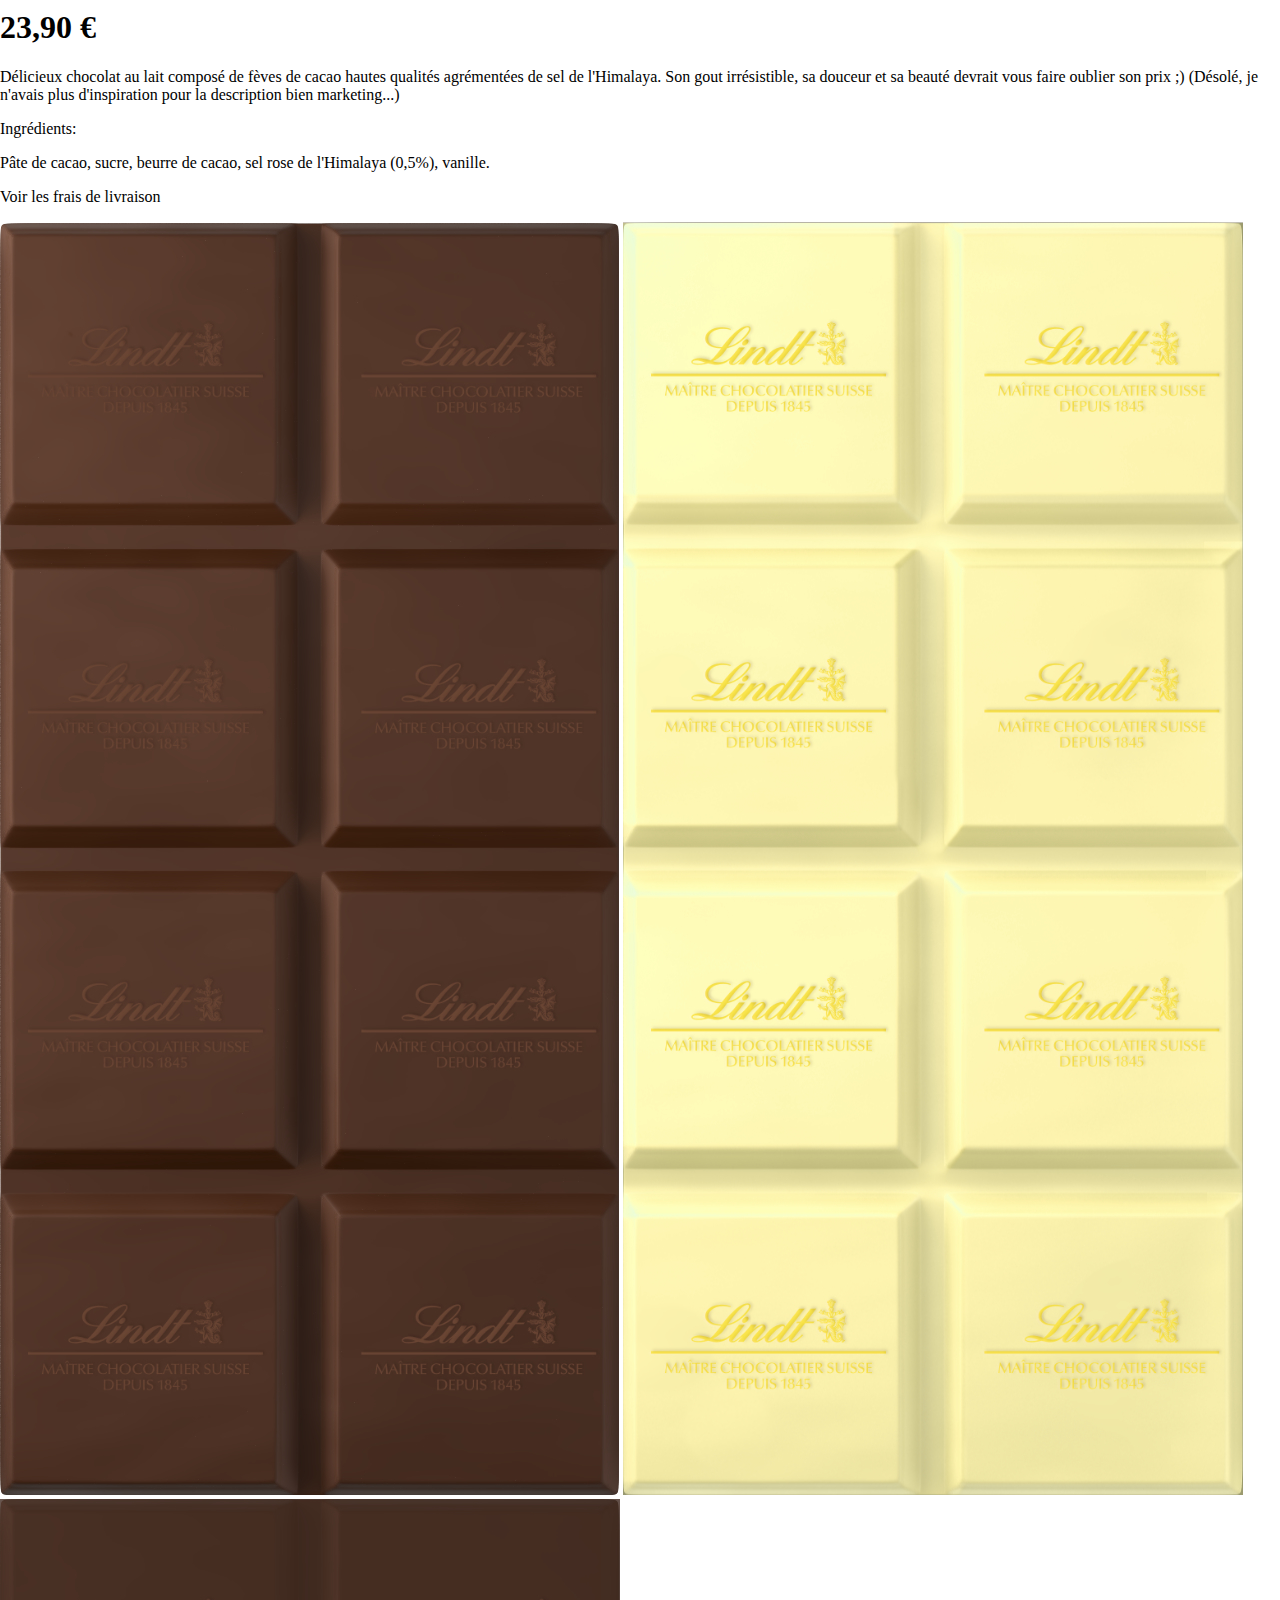
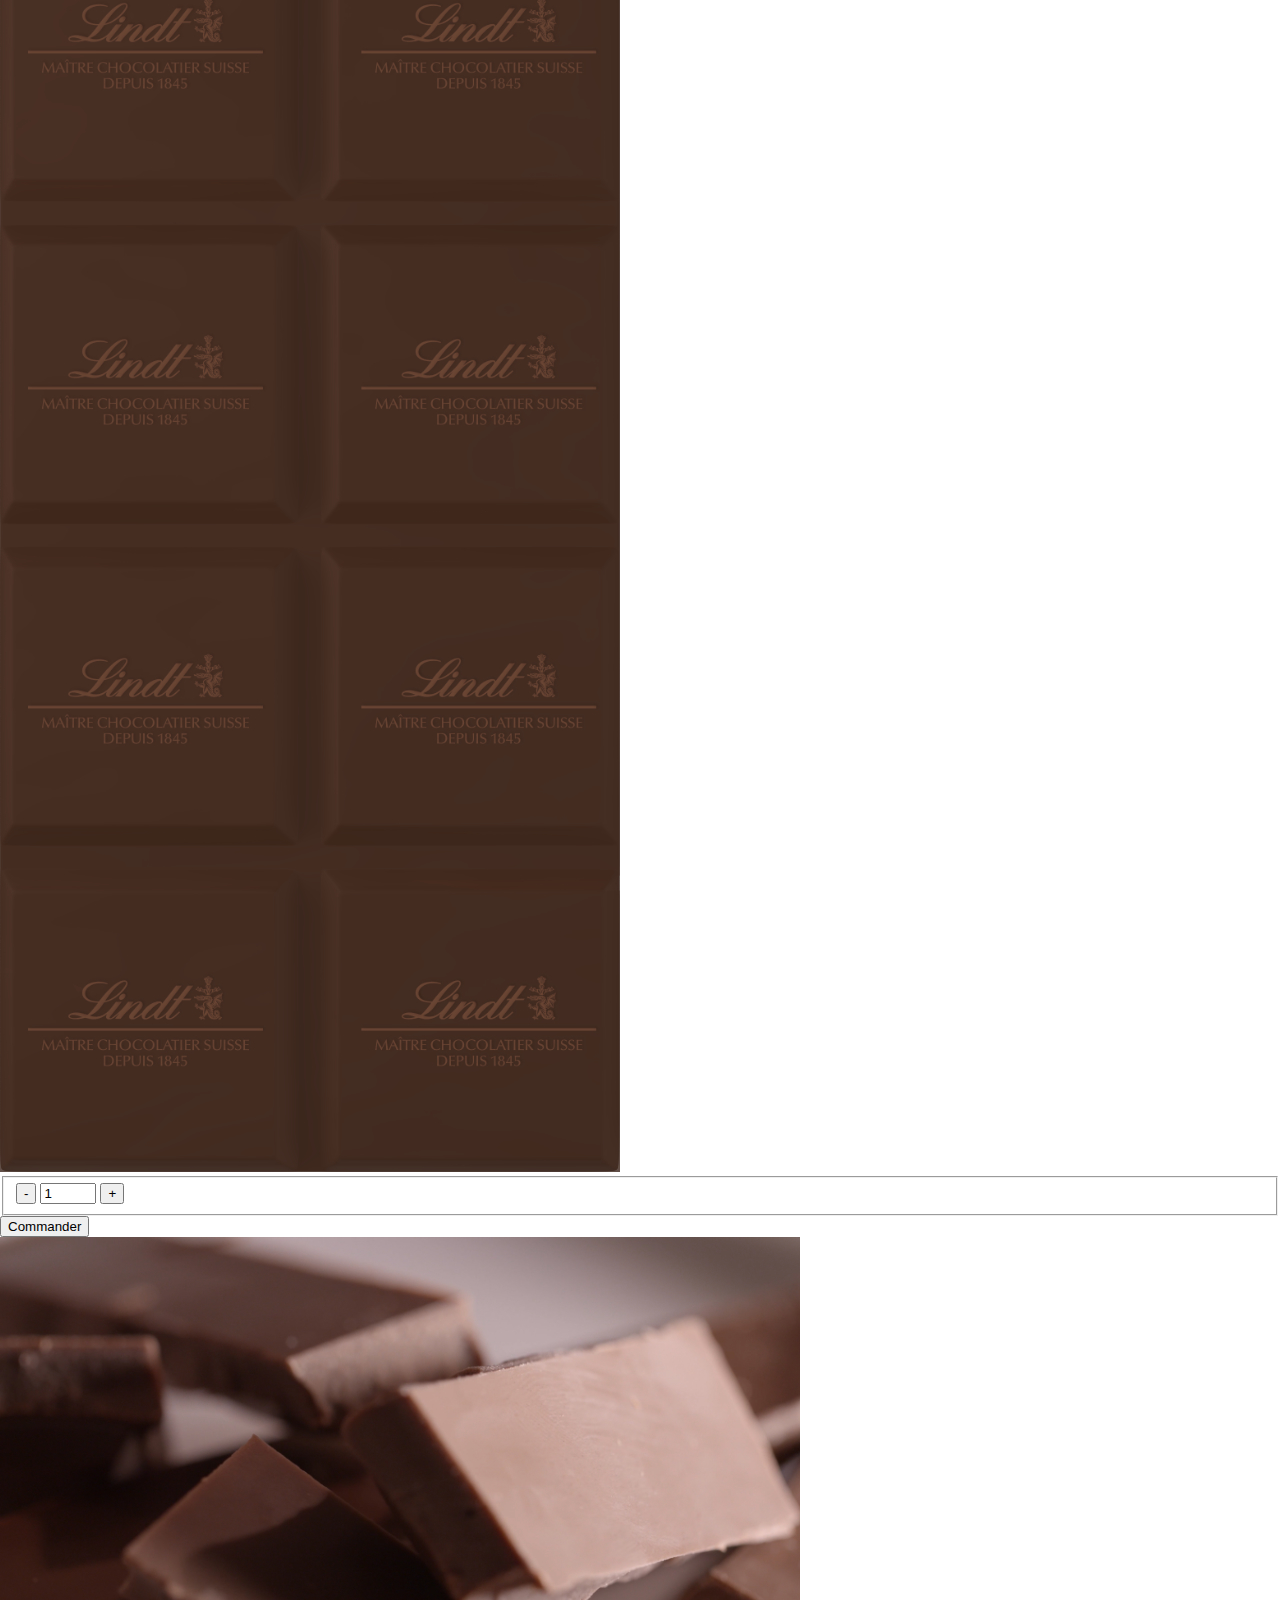
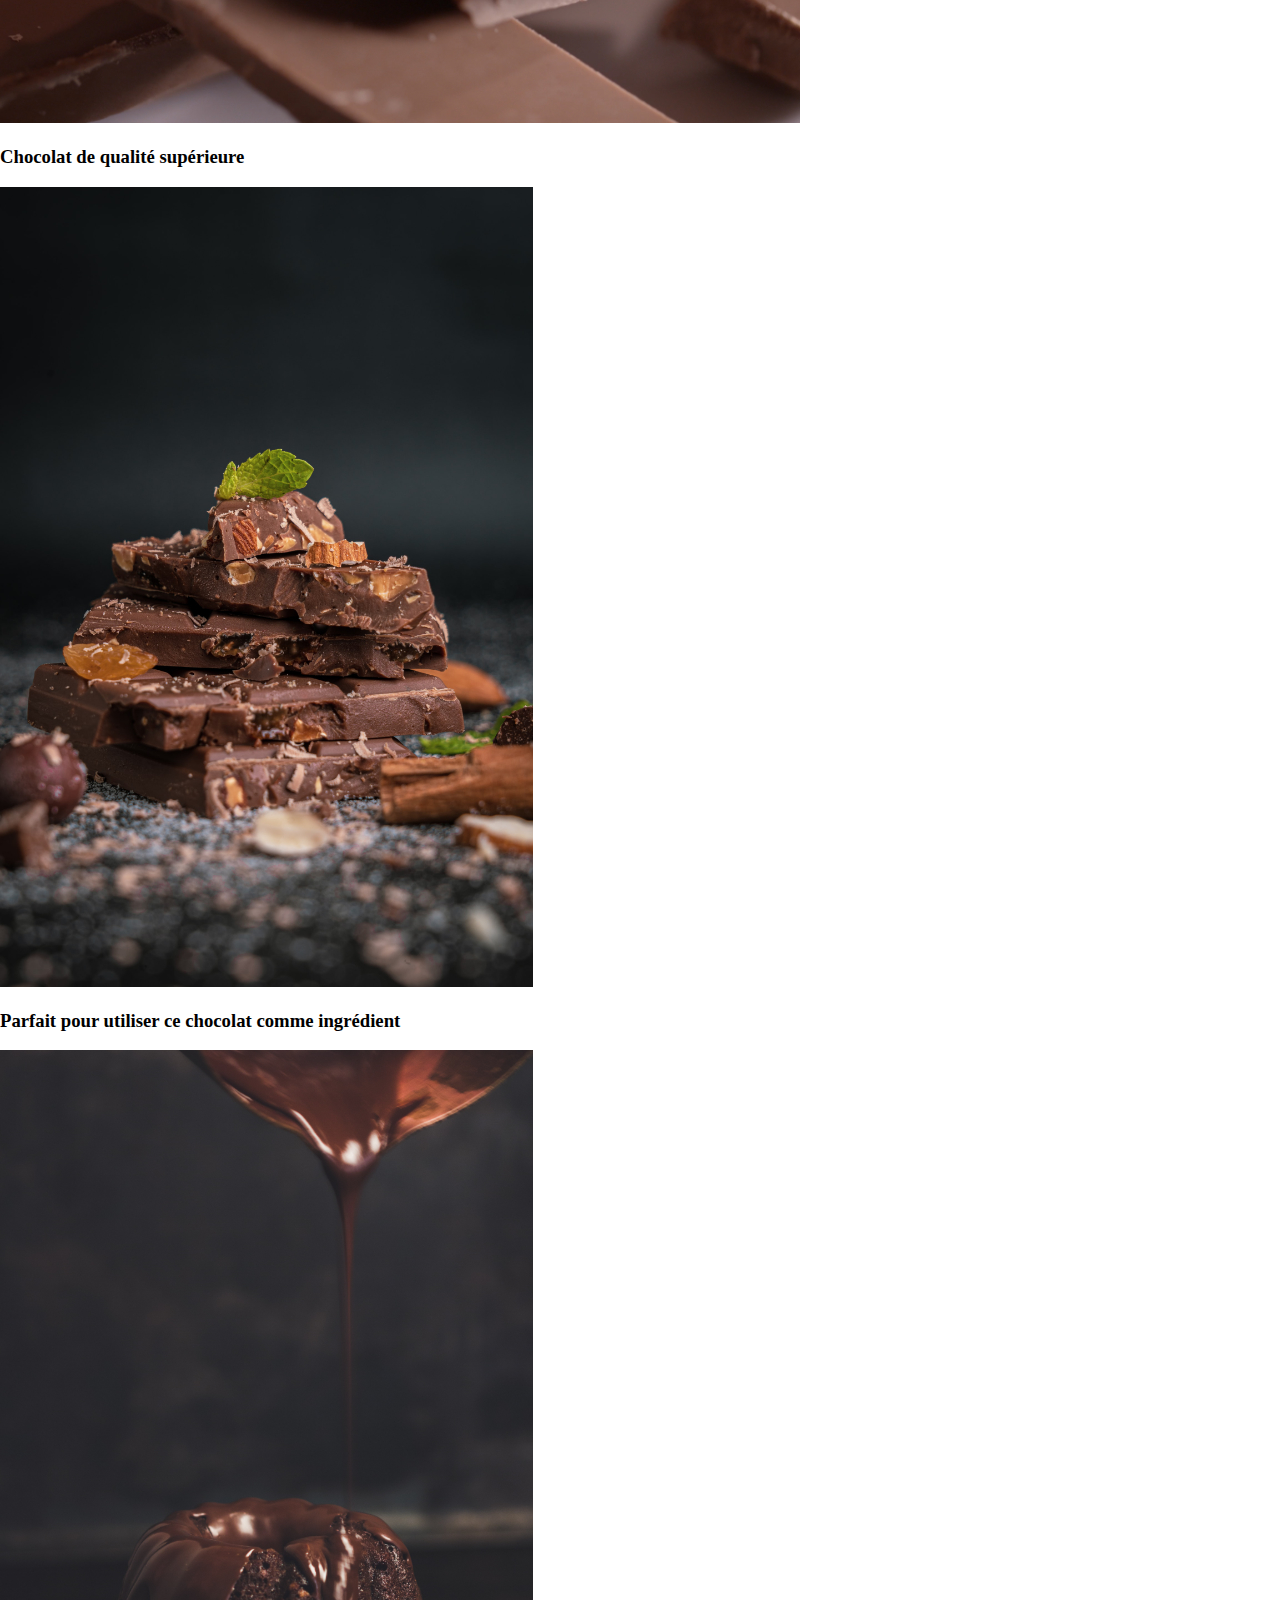
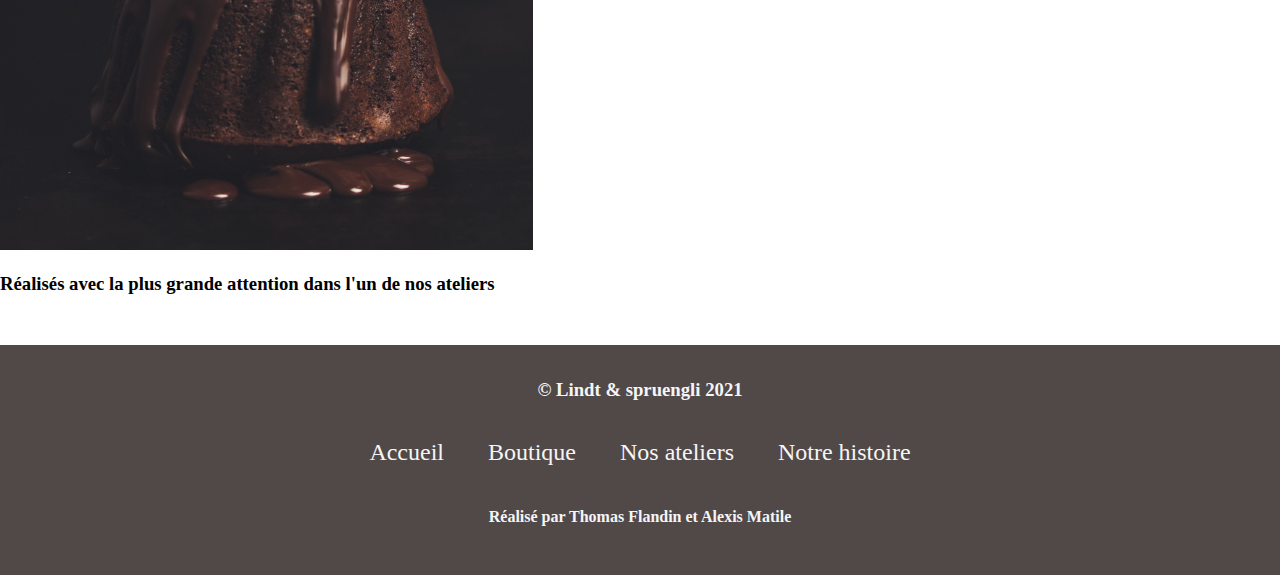
==== commit 7891642f: "Maj style section2 boutique.html" ====
--- a/boutique.html
+++ b/boutique.html
@@ -61,7 +61,7 @@
                     </div>
                     <fieldset>
                         <button type="button" title="Moins" class="selecteurQuantite" id="Moins">-</button>
-                        <input type="number" name="quantite" min="1" max="50">
+                        <input type="number" name="quantite" min="1" max="50" value="1">
                         <button type="button" title="Plus" class="selecteurQuantite" id="Plus">+</button>
                     </fieldset>
                     <button>Commander</button>
@@ -72,19 +72,19 @@
 
         <section>
             <div>
-                <div class="conteneurImage">
+                <div>
                     <img src="Images/Boutique/Avantage1.jpg" alt="Image d'un carreau de chocolat">
                 </div>
                 <h3>Chocolat de qualité supérieure</h3>
             </div>
             <div>
-                <div class="conteneurImage">
+                <div>
                     <img src="Images/Boutique/Avantage2.jpg" alt="Mise en scène de chocolats">
                 </div>
                 <h3>Parfait pour utiliser ce chocolat comme ingrédient</h3>
             </div>
             <div>
-                <div class="conteneurImage">
+                <div>
                     <img src="Images/Boutique/Avantage3.jpg" alt="Image de chocolat fondu">
                 </div>
                 <h3>Réalisés avec la plus grande attention dans l'un de nos ateliers</h3>
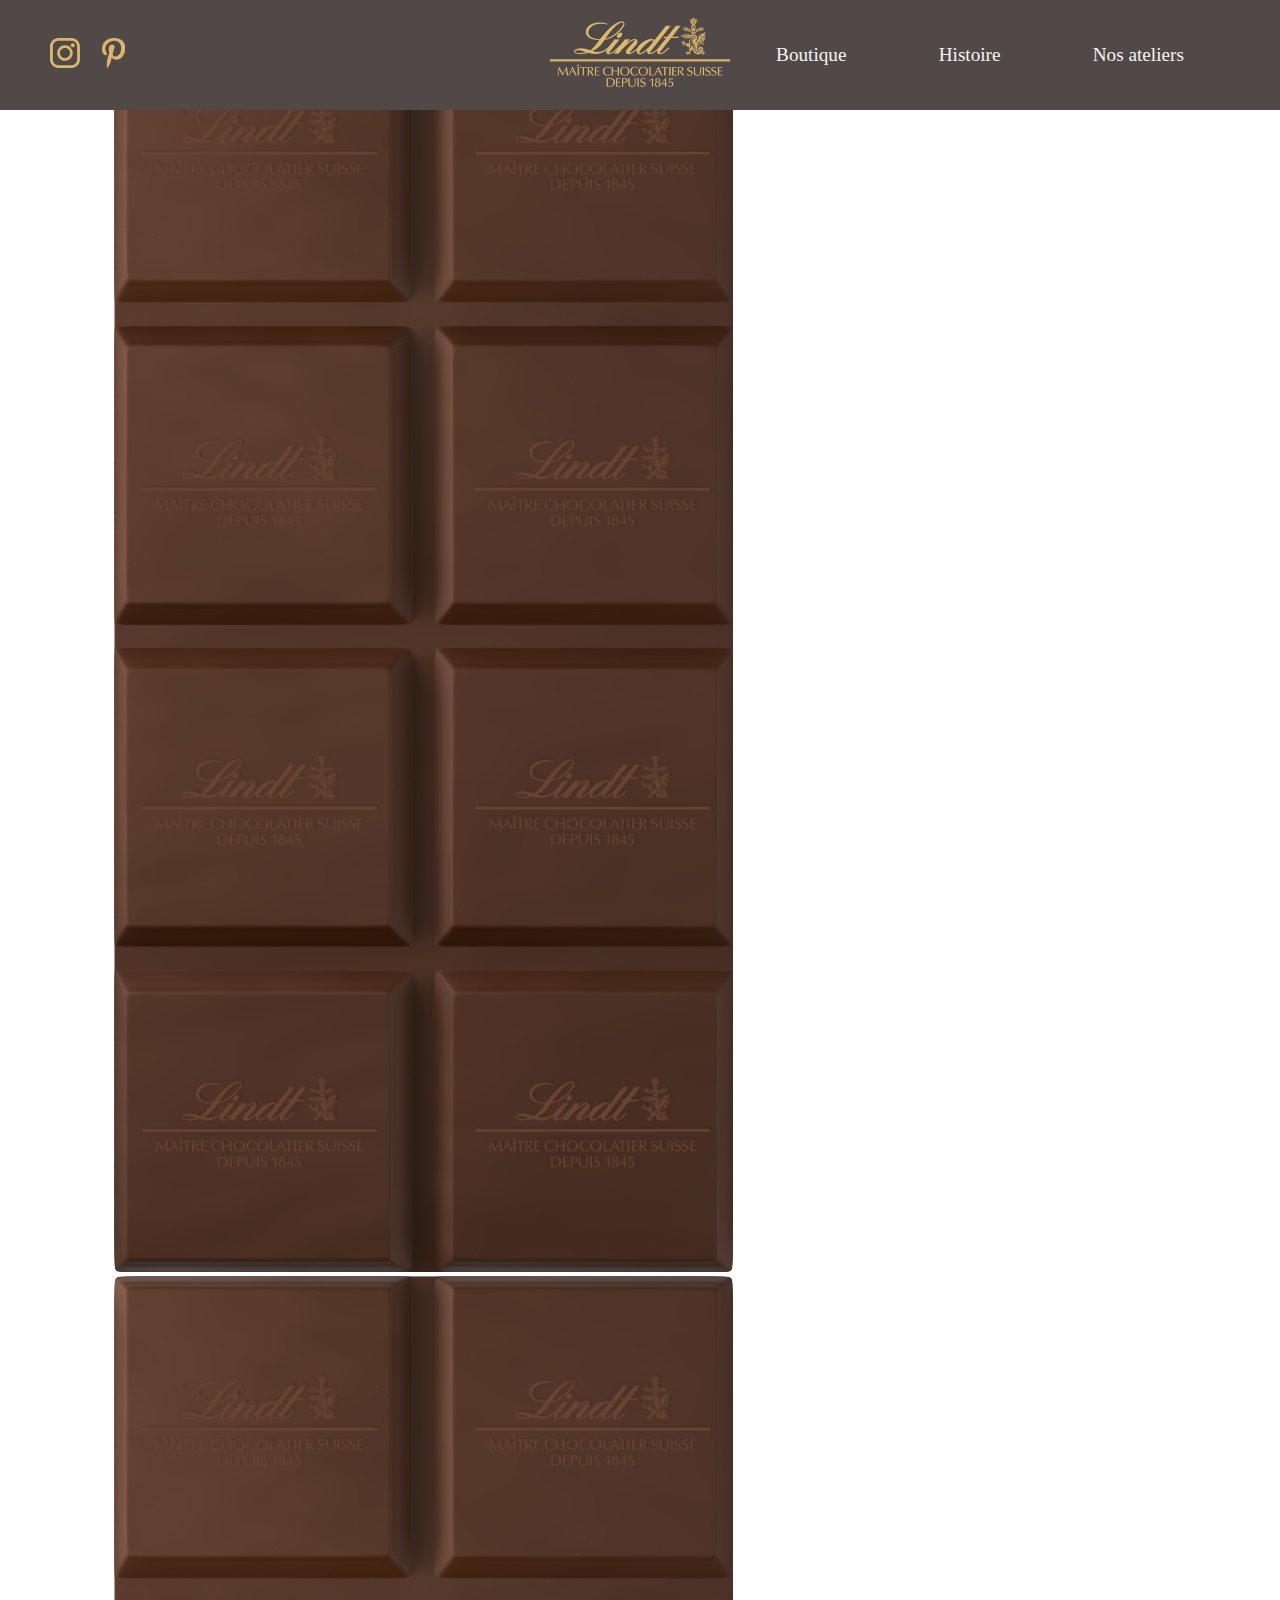
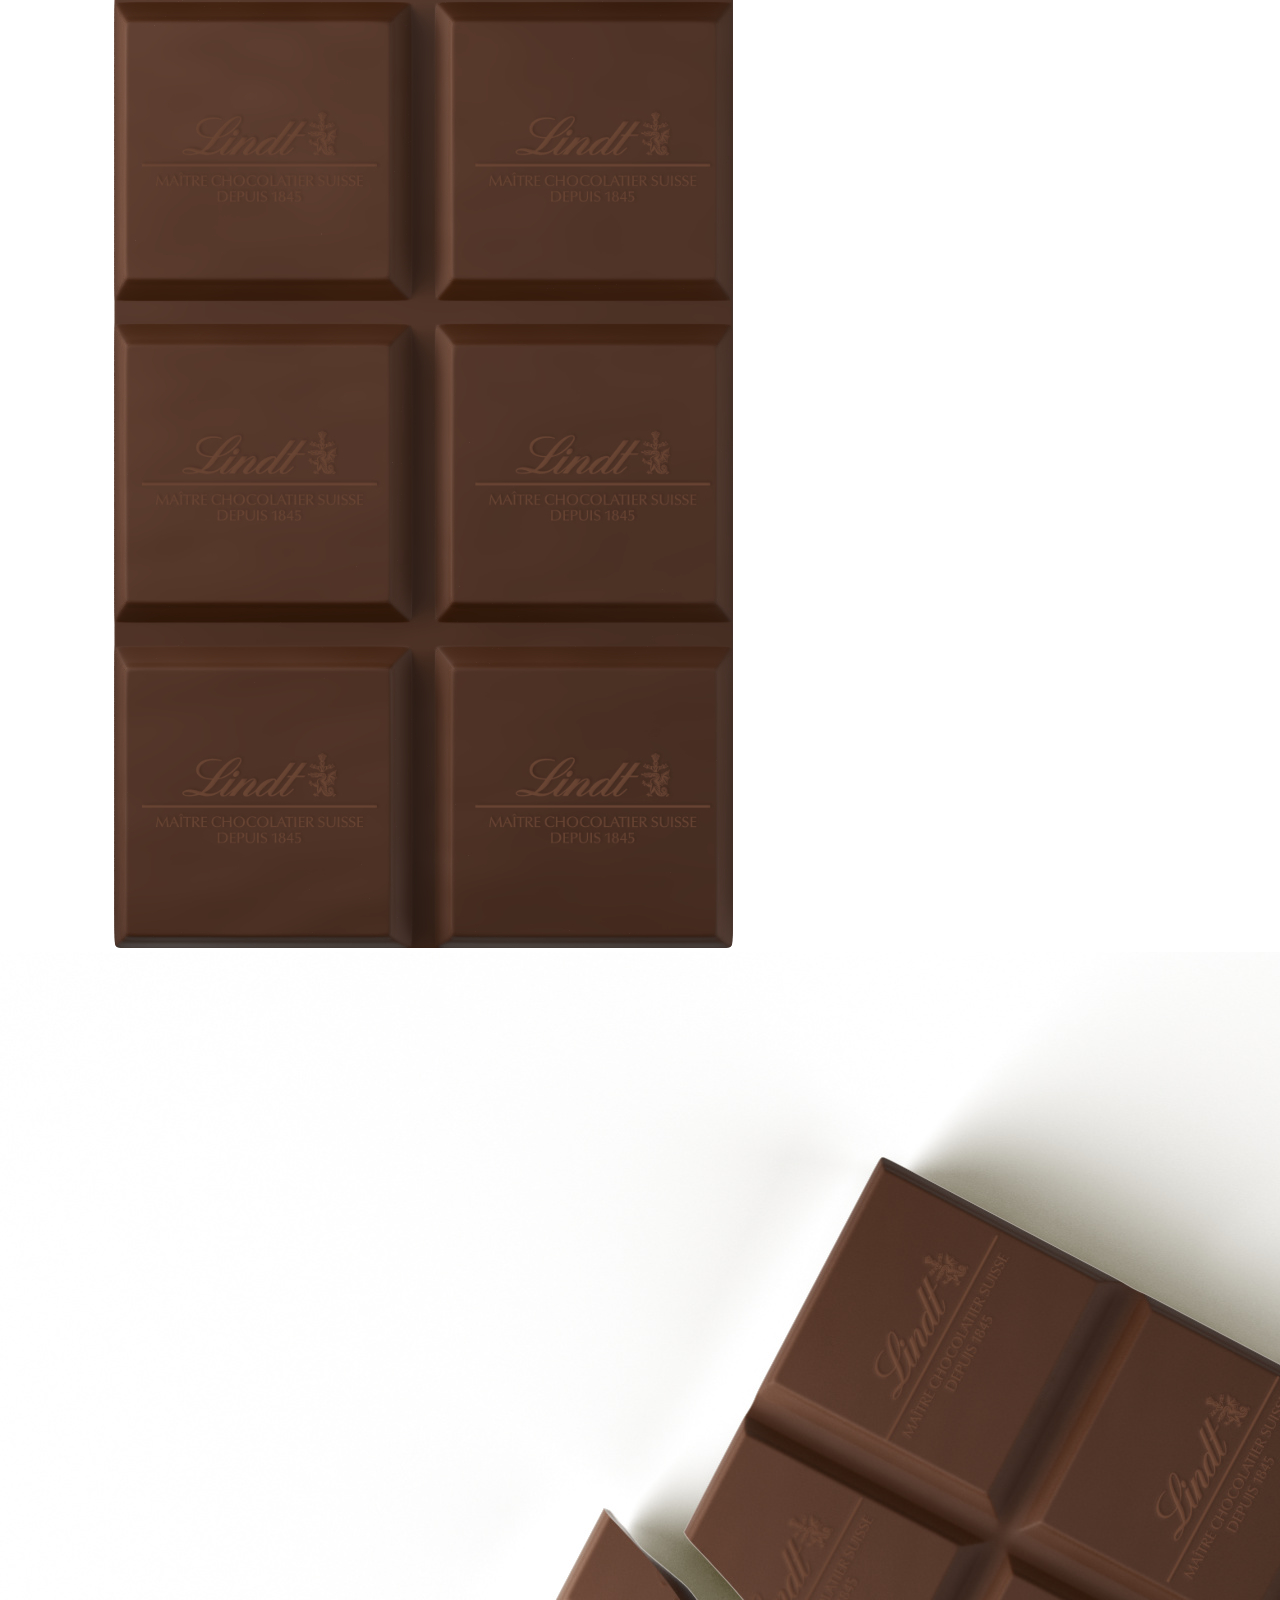
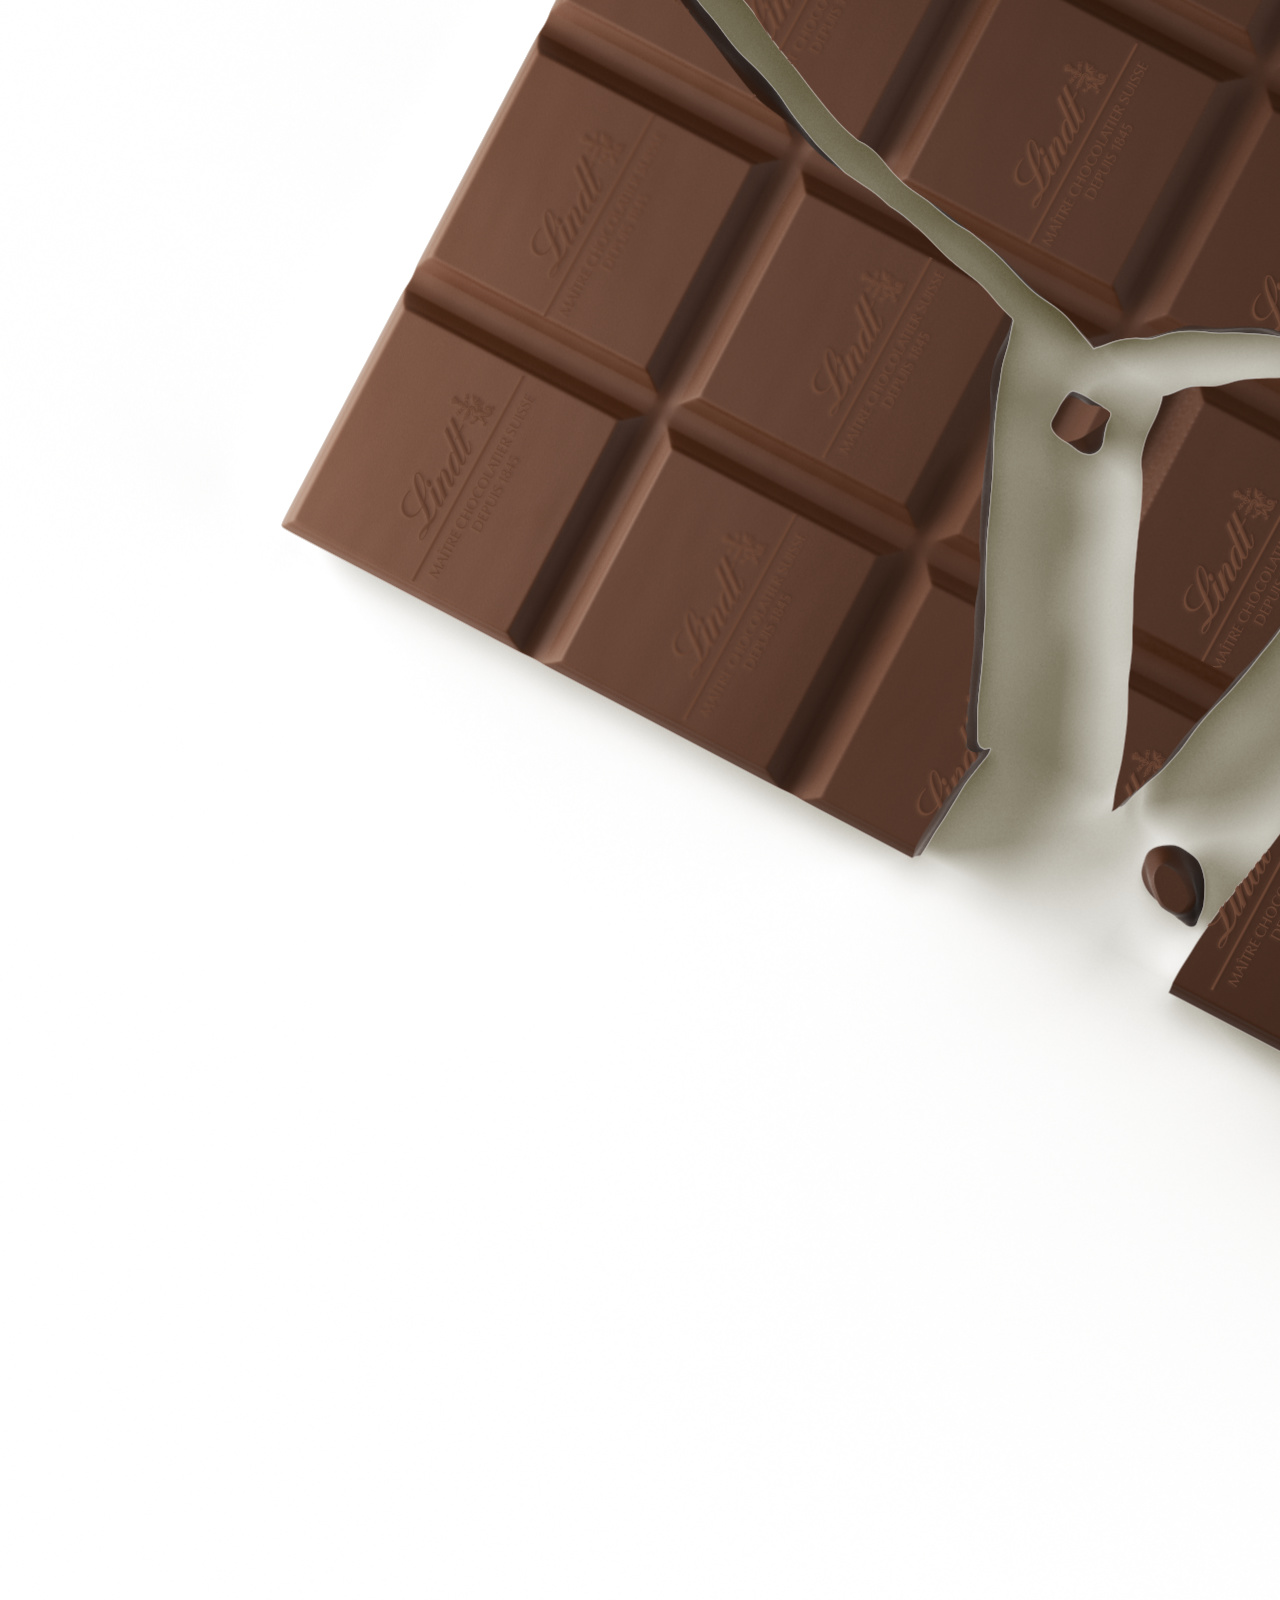
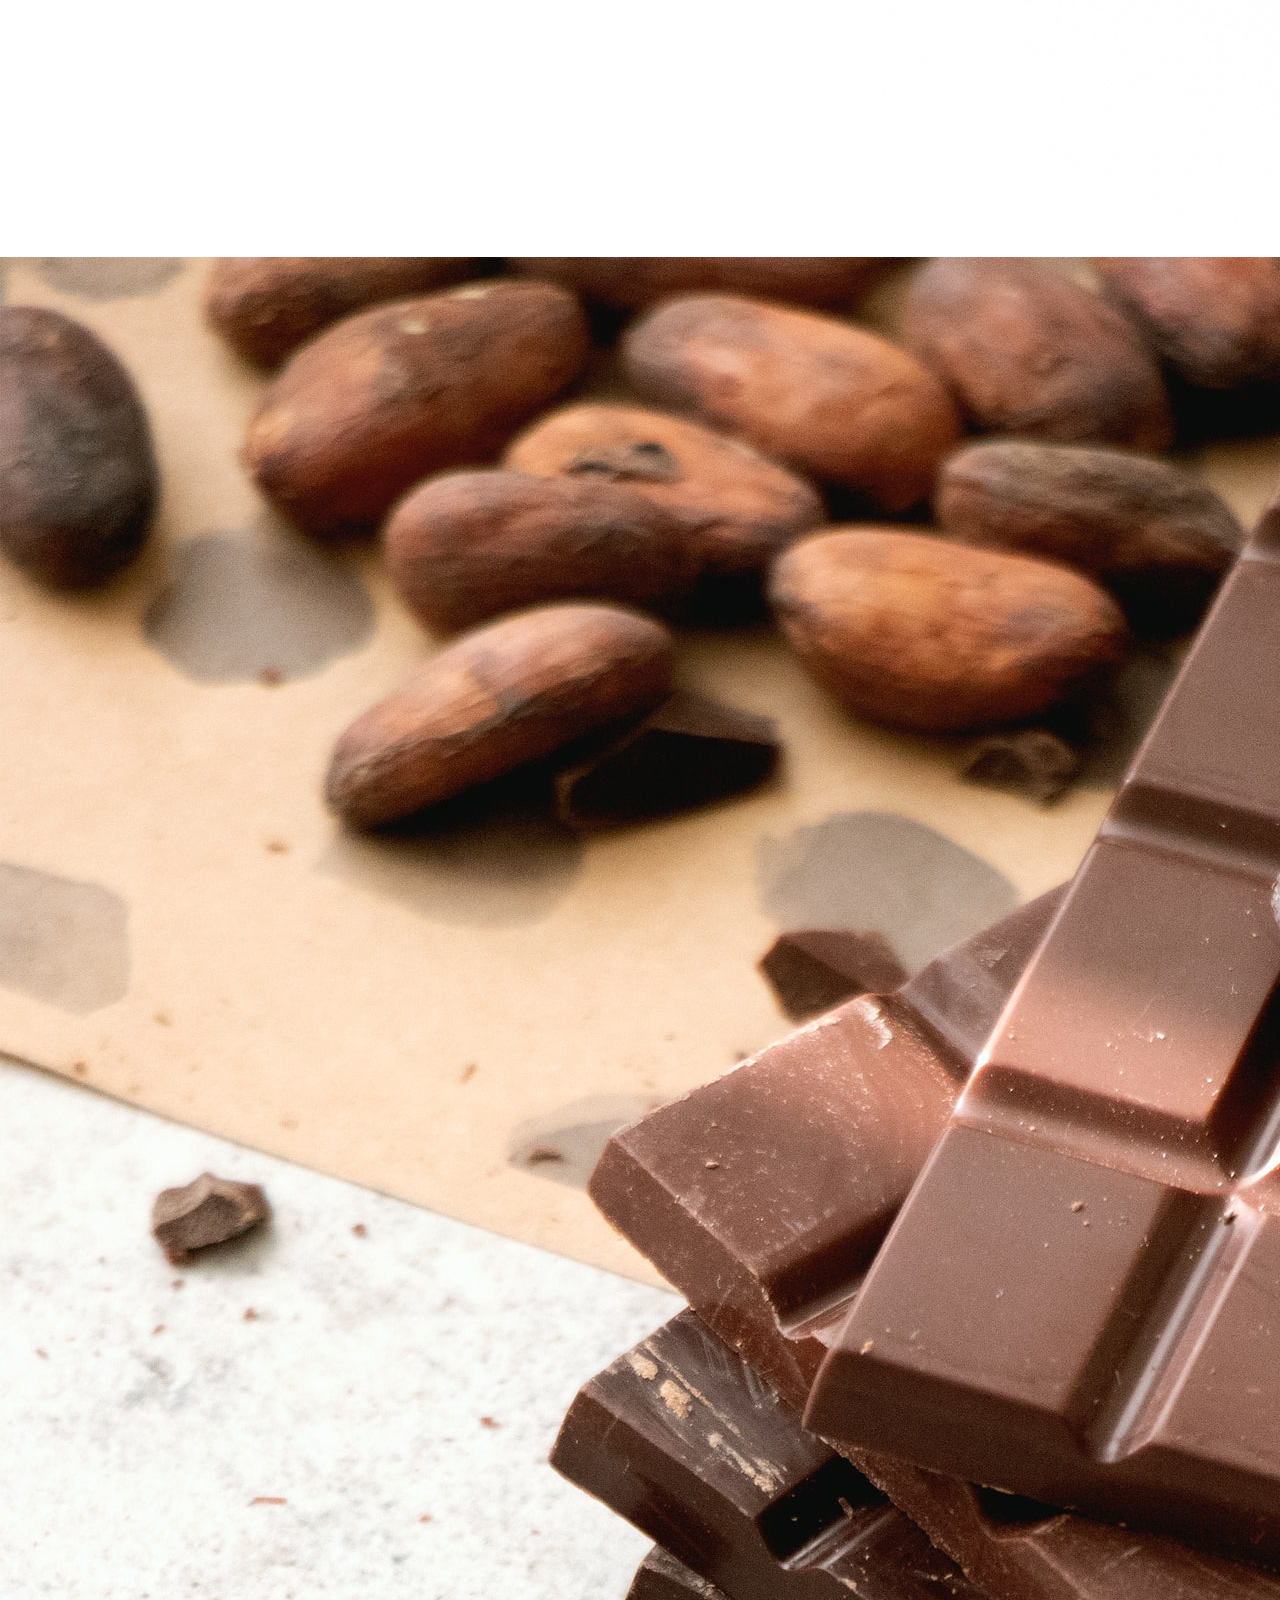
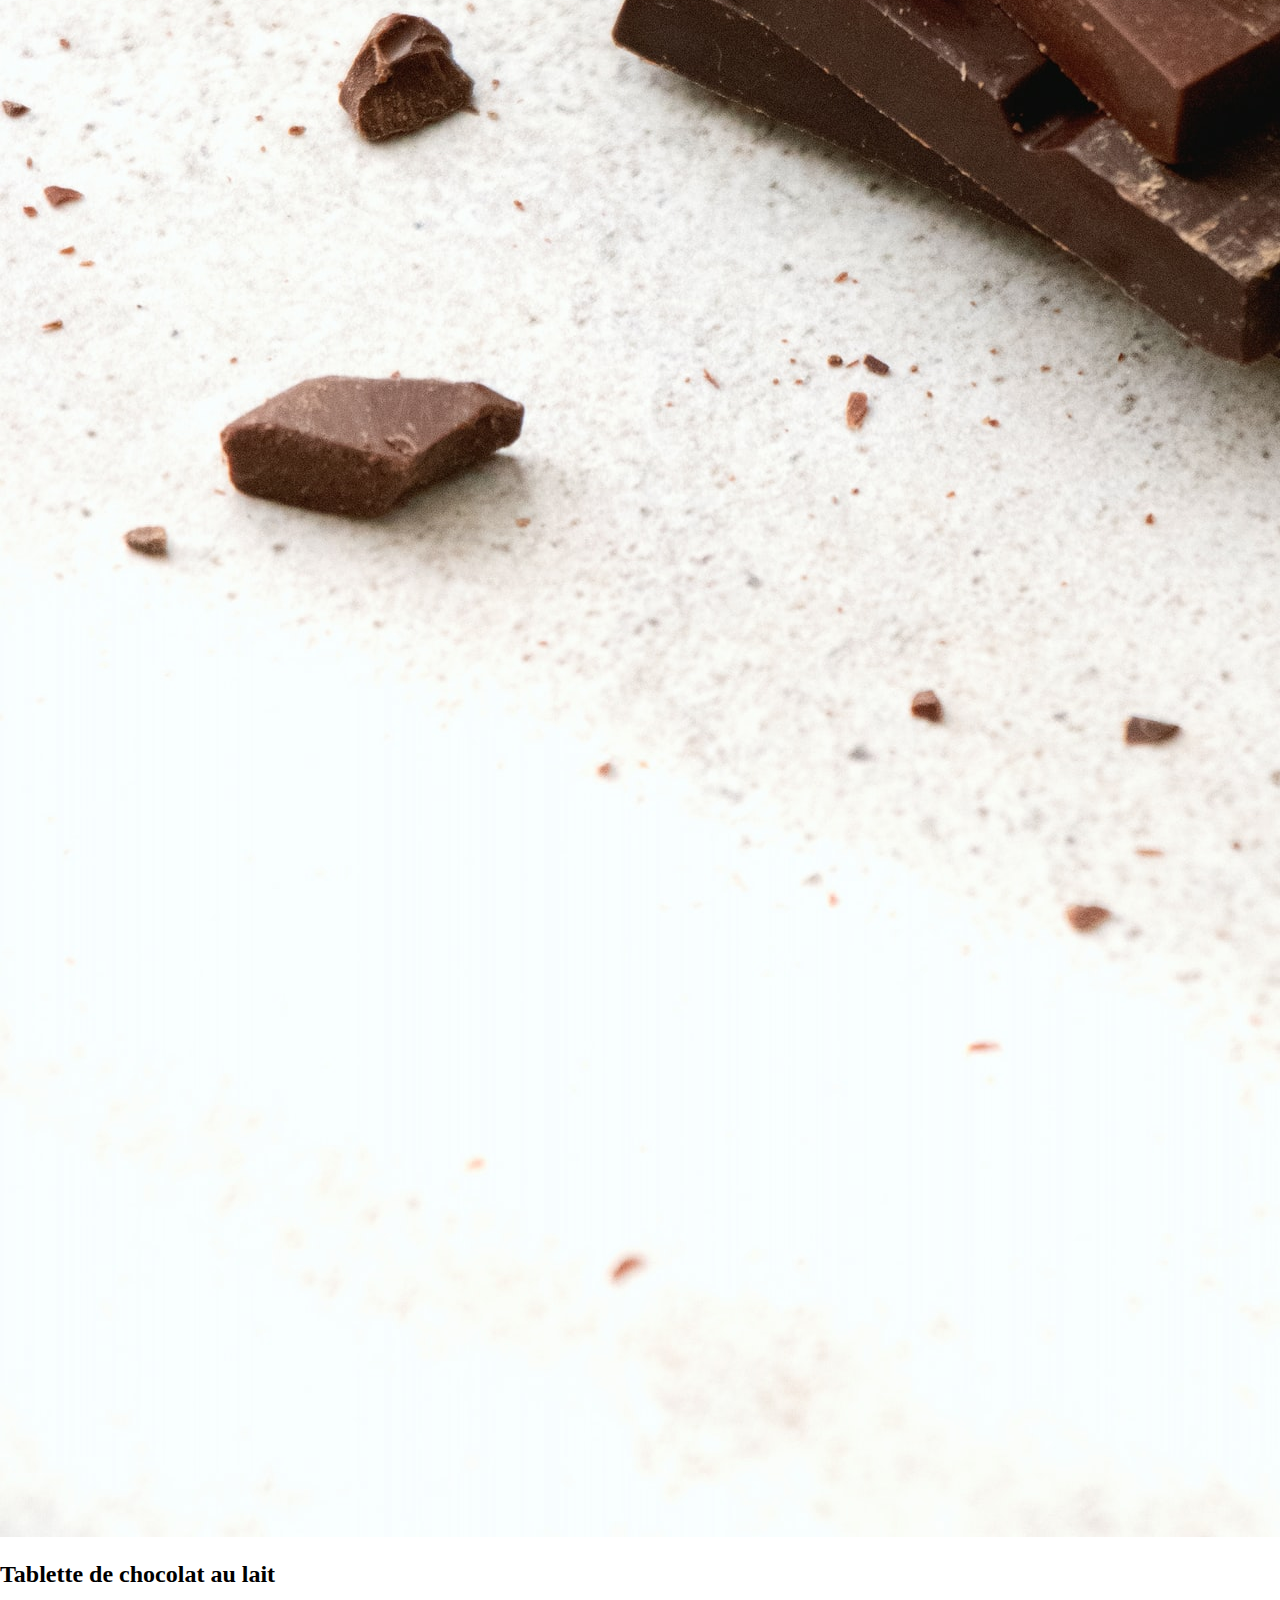
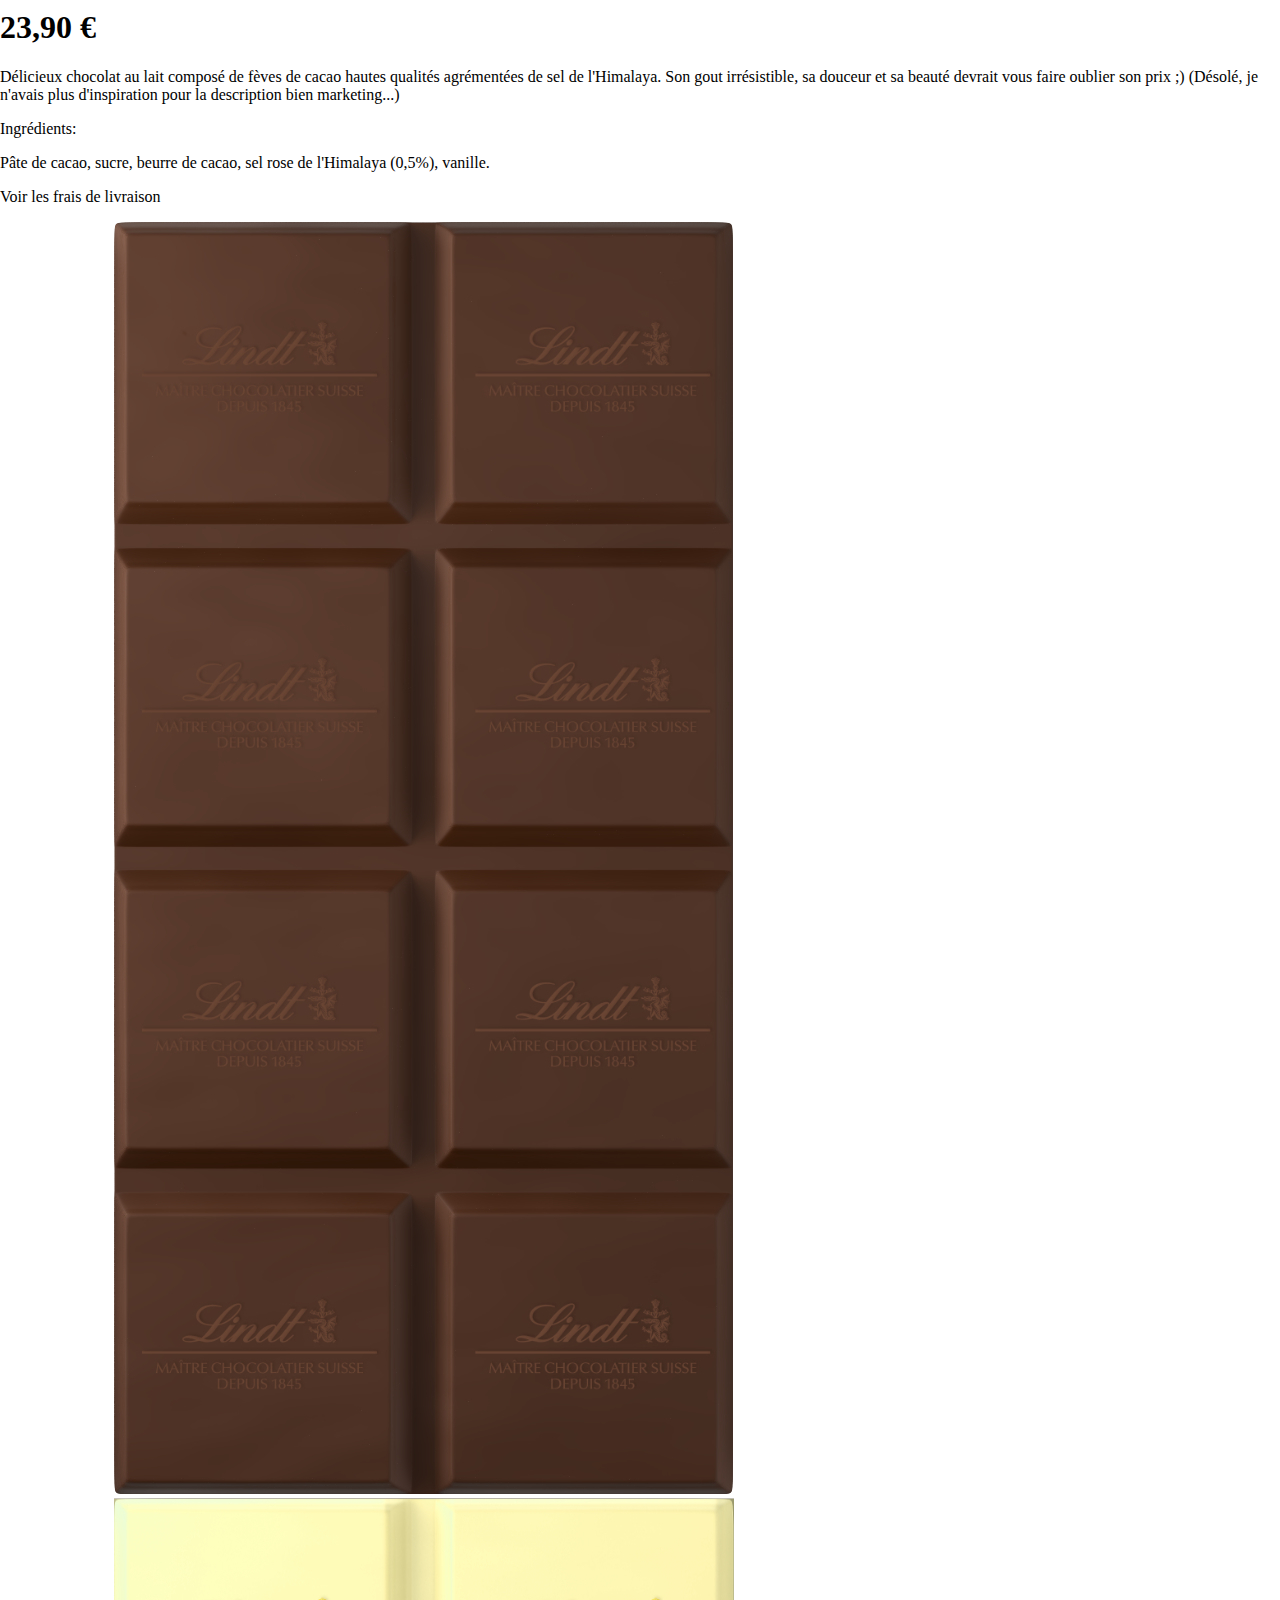
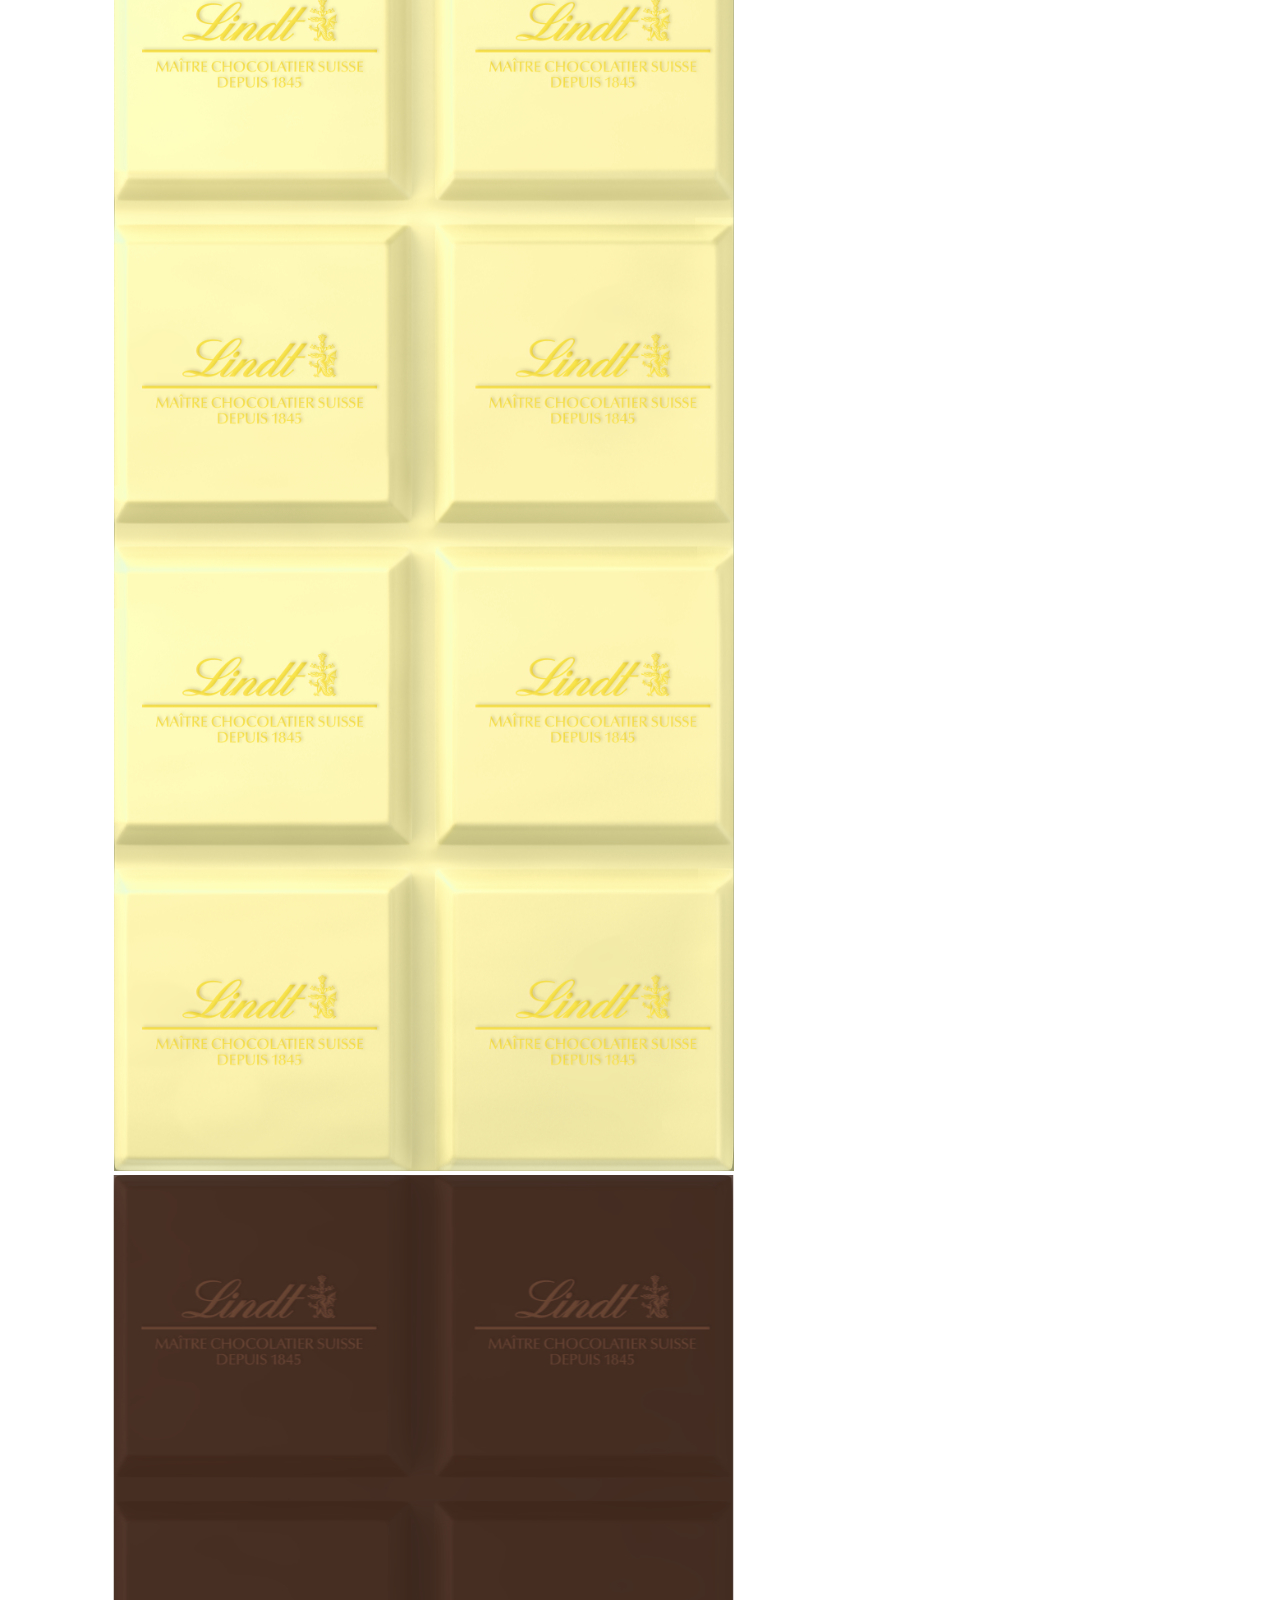
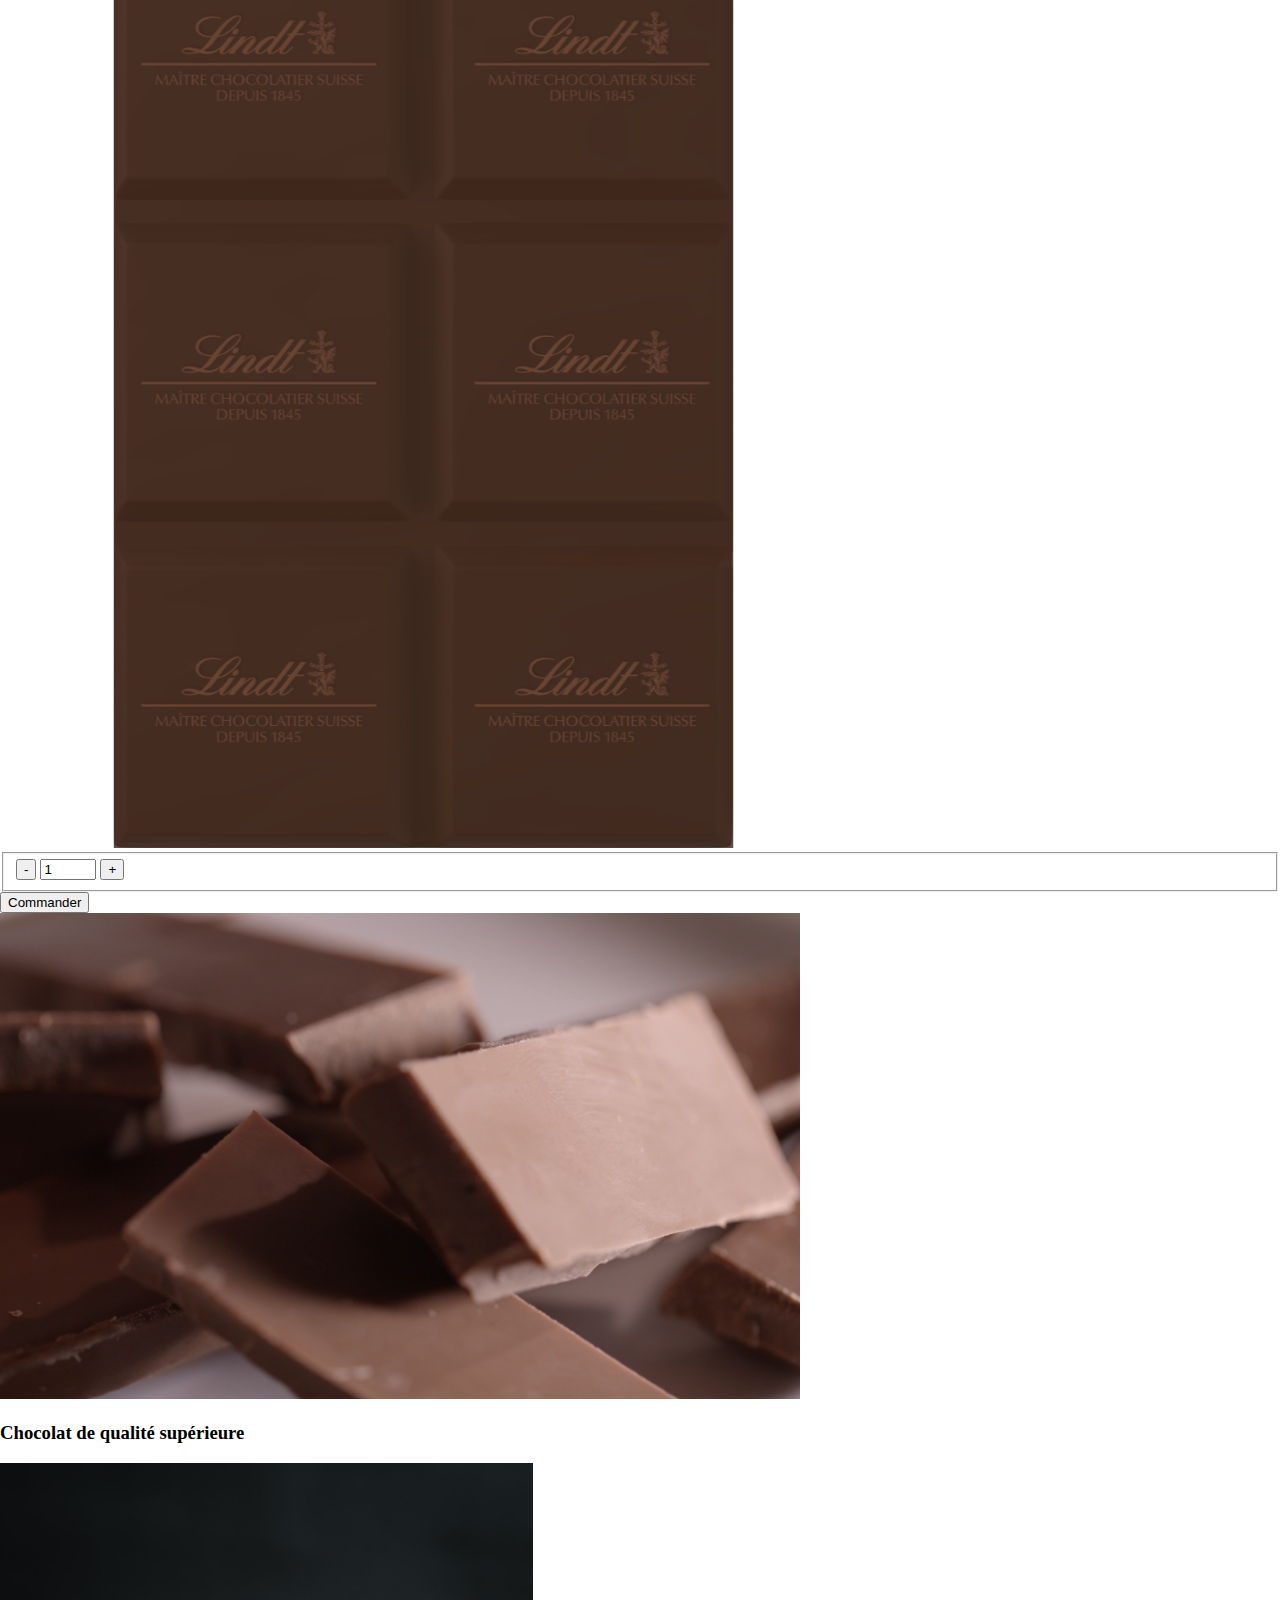
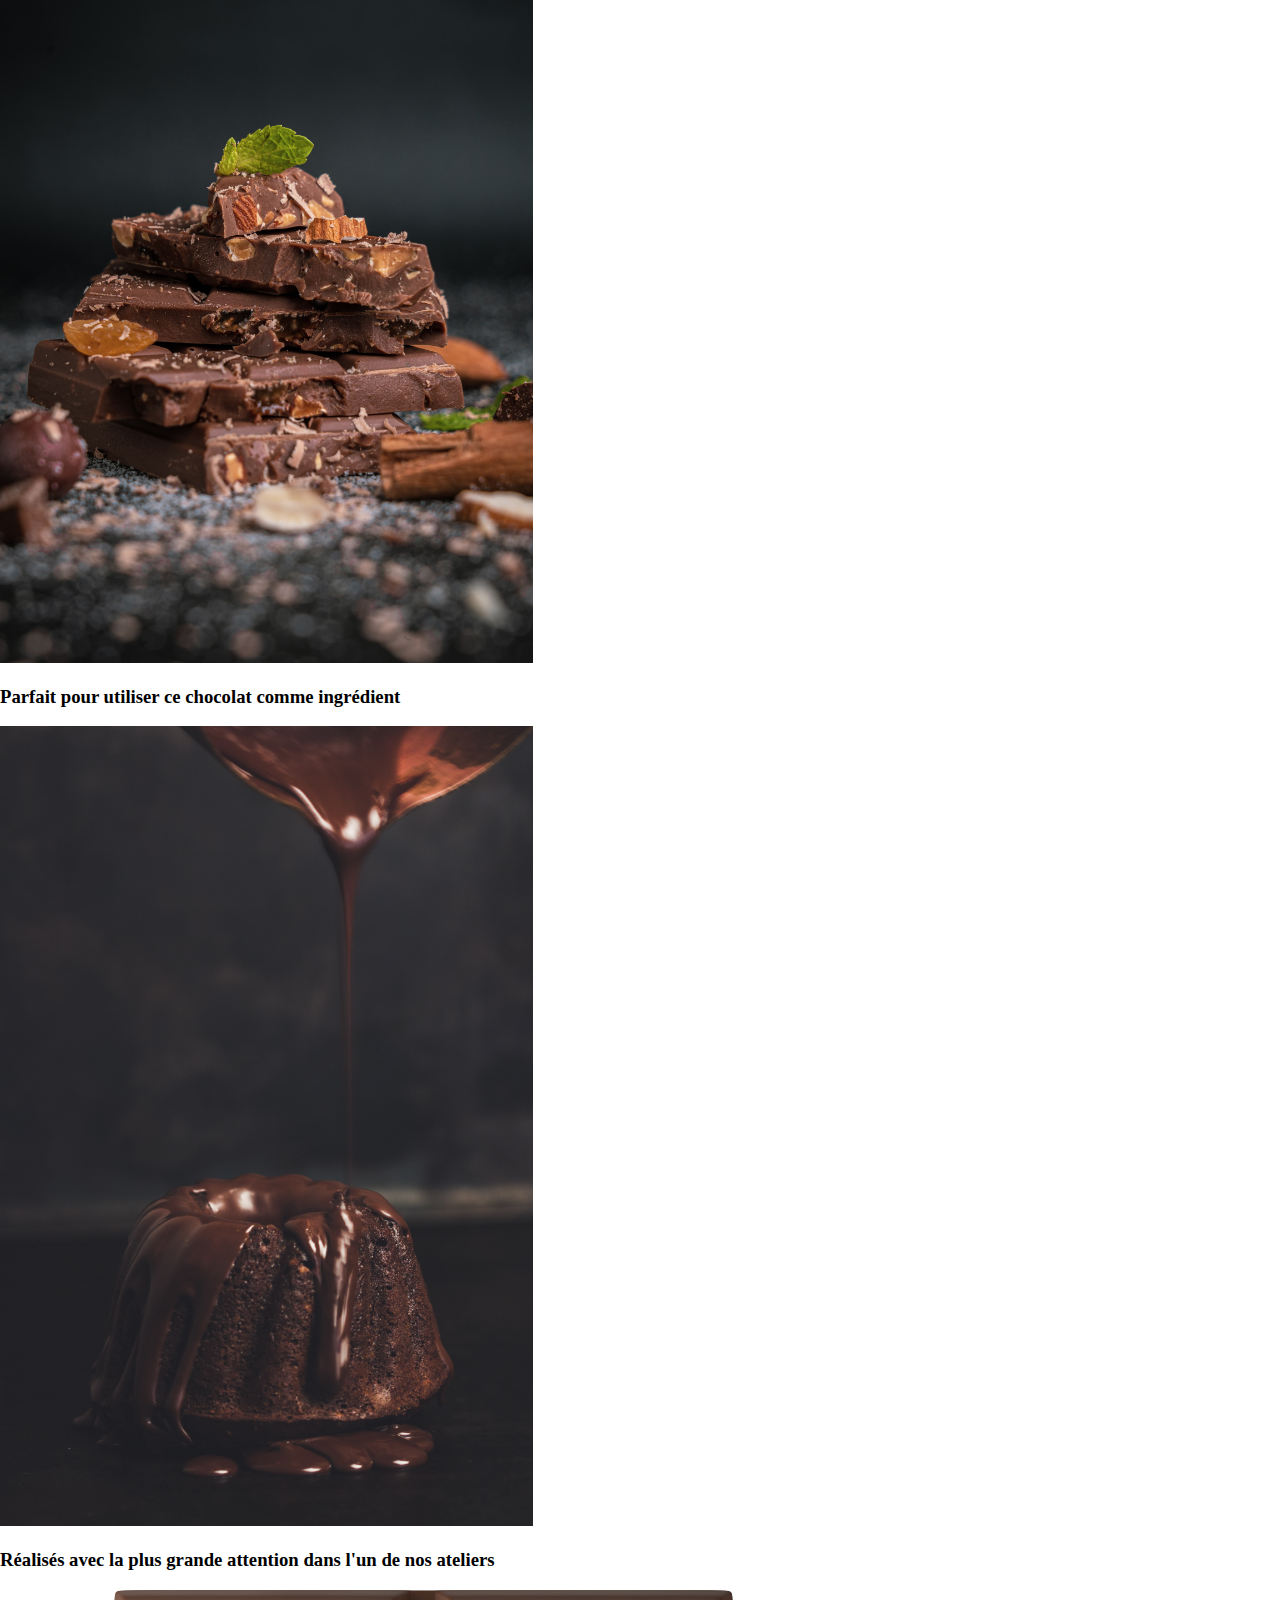
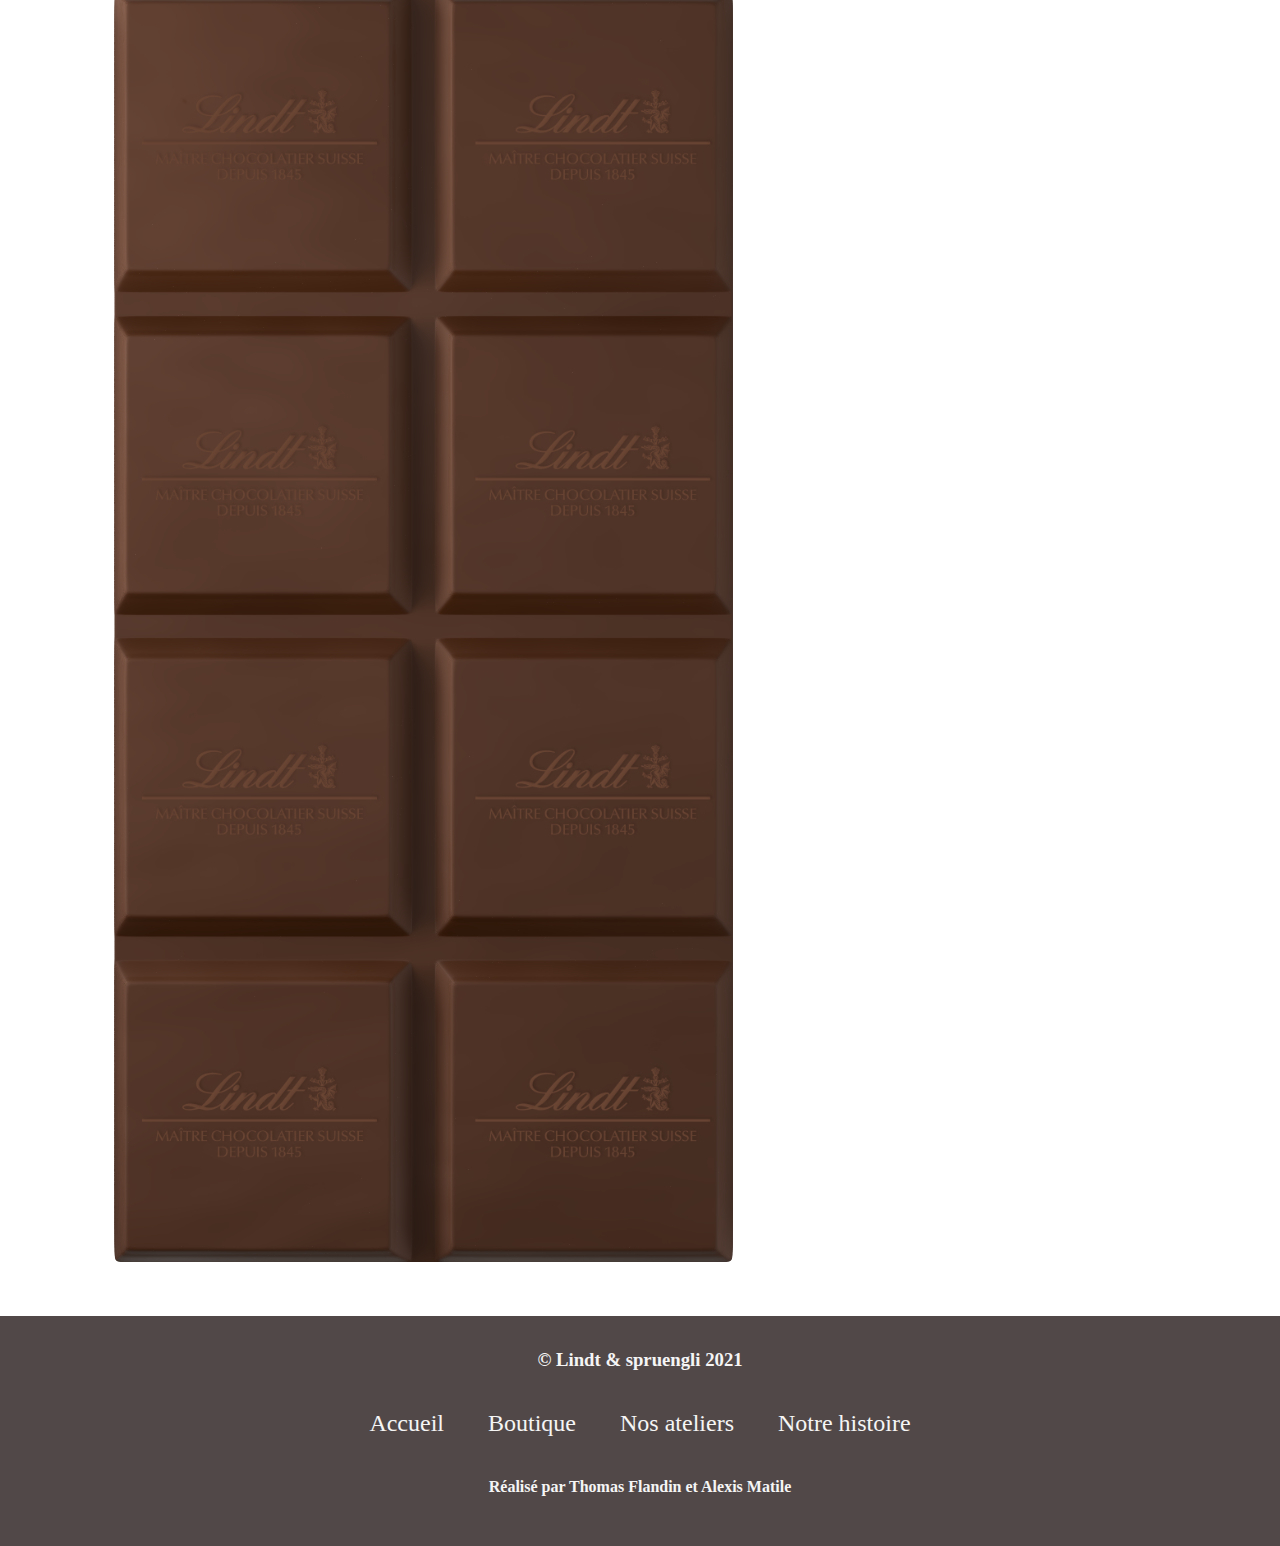
==== commit 6bcaa43e: "Gestion zoom sur image en js sur boutique.html" ====
--- a/boutique.html
+++ b/boutique.html
@@ -6,7 +6,8 @@
 
         <link rel="stylesheet" media="screen" href="CSS/styleHeader.css">
 
-        <link rel="stylesheet" media="screen" href="CSS/Boutique/styleBoutique.css">
+        <link rel="stylesheet" media="screen and (min-width: 700px)" href="CSS/Boutique/styleBoutique.css">
+        <link rel="stylesheet" media="screen and (max-width: 700px)" href="CSS/Boutique/styleBoutiqueTablettes.css">
 
         <link rel="stylesheet" media="screen" href="CSS/styleFooter.css">
         <meta name="viewport" content="width=device-width,initial-scale=1">
@@ -36,7 +37,7 @@
 
         <section>
             <div>
-                <img src="Images/Boutique/Listing/TabletteChocolatLait.jpg" alt="Image d'une tablette de chocolat au lait sans emaballage.">
+                <img src="Images/Boutique/Listing/TabletteChocolatLait.jpg" alt="Image de chocolat">
                 <div>
                     <img src="Images/Boutique/Listing/TabletteChocolatLait.jpg" alt="Image d'une tablette de chocolat au lait sans emaballage.">
                     <img src="Images/Boutique/Listing/TabletteListingLait.jpg" alt="Image d'une tablette de chocolat cassée avec son emballage.">
@@ -55,9 +56,9 @@
                 <p>Voir les frais de livraison</p>
                 <div>
                     <div>
-                        <img src="Images/Boutique/Listing/TabletteChocolatLait.jpg" alt="Miniature de sélection de la variante chocolat au lait.">
-                        <img src="Images/Boutique/Listing/TabletteChocolatBlanc.jpg" alt="Miniature de sélection de la variante chocolat blanc.">
-                        <img src="Images/Boutique/Listing/TabletteChocolatNoir.jpg" alt="Miniature de sélection de la variante chocolat noir.">
+                        <a href="?type=lait"><img src="Images/Boutique/Listing/TabletteChocolatLait.jpg" alt="Miniature de sélection de la variante chocolat au lait."></a>
+                        <a href="?type=blanc"><img src="Images/Boutique/Listing/TabletteChocolatBlanc.jpg" alt="Miniature de sélection de la variante chocolat blanc."></a>
+                        <a href="?type=noir"><img src="Images/Boutique/Listing/TabletteChocolatNoir.jpg" alt="Miniature de sélection de la variante chocolat noir."></a>
                     </div>
                     <fieldset>
                         <button type="button" title="Moins" class="selecteurQuantite" id="Moins">-</button>
@@ -91,6 +92,10 @@
             </div>
         </section>
 
+        <div id="zoomImageJs">
+            <img src="Images/Boutique/Listing/TabletteChocolatLait.jpg" alt="Image de chocolat en gros plan">
+        </div>
+
 
         <footer>
             <nav>
@@ -109,5 +114,7 @@
         <script src="JS/animationHeader.js"></script>
         <script src="JS/headerMenuMobiles.js"></script>
         <script src="JS/Boutique/gestionInputNumber.js"></script>
+        <script src="JS/Boutique/gestionSelectionImages.js"></script>
+        <script src="JS/Boutique/gestionZoom.js"></script>
     </body>
 </html>
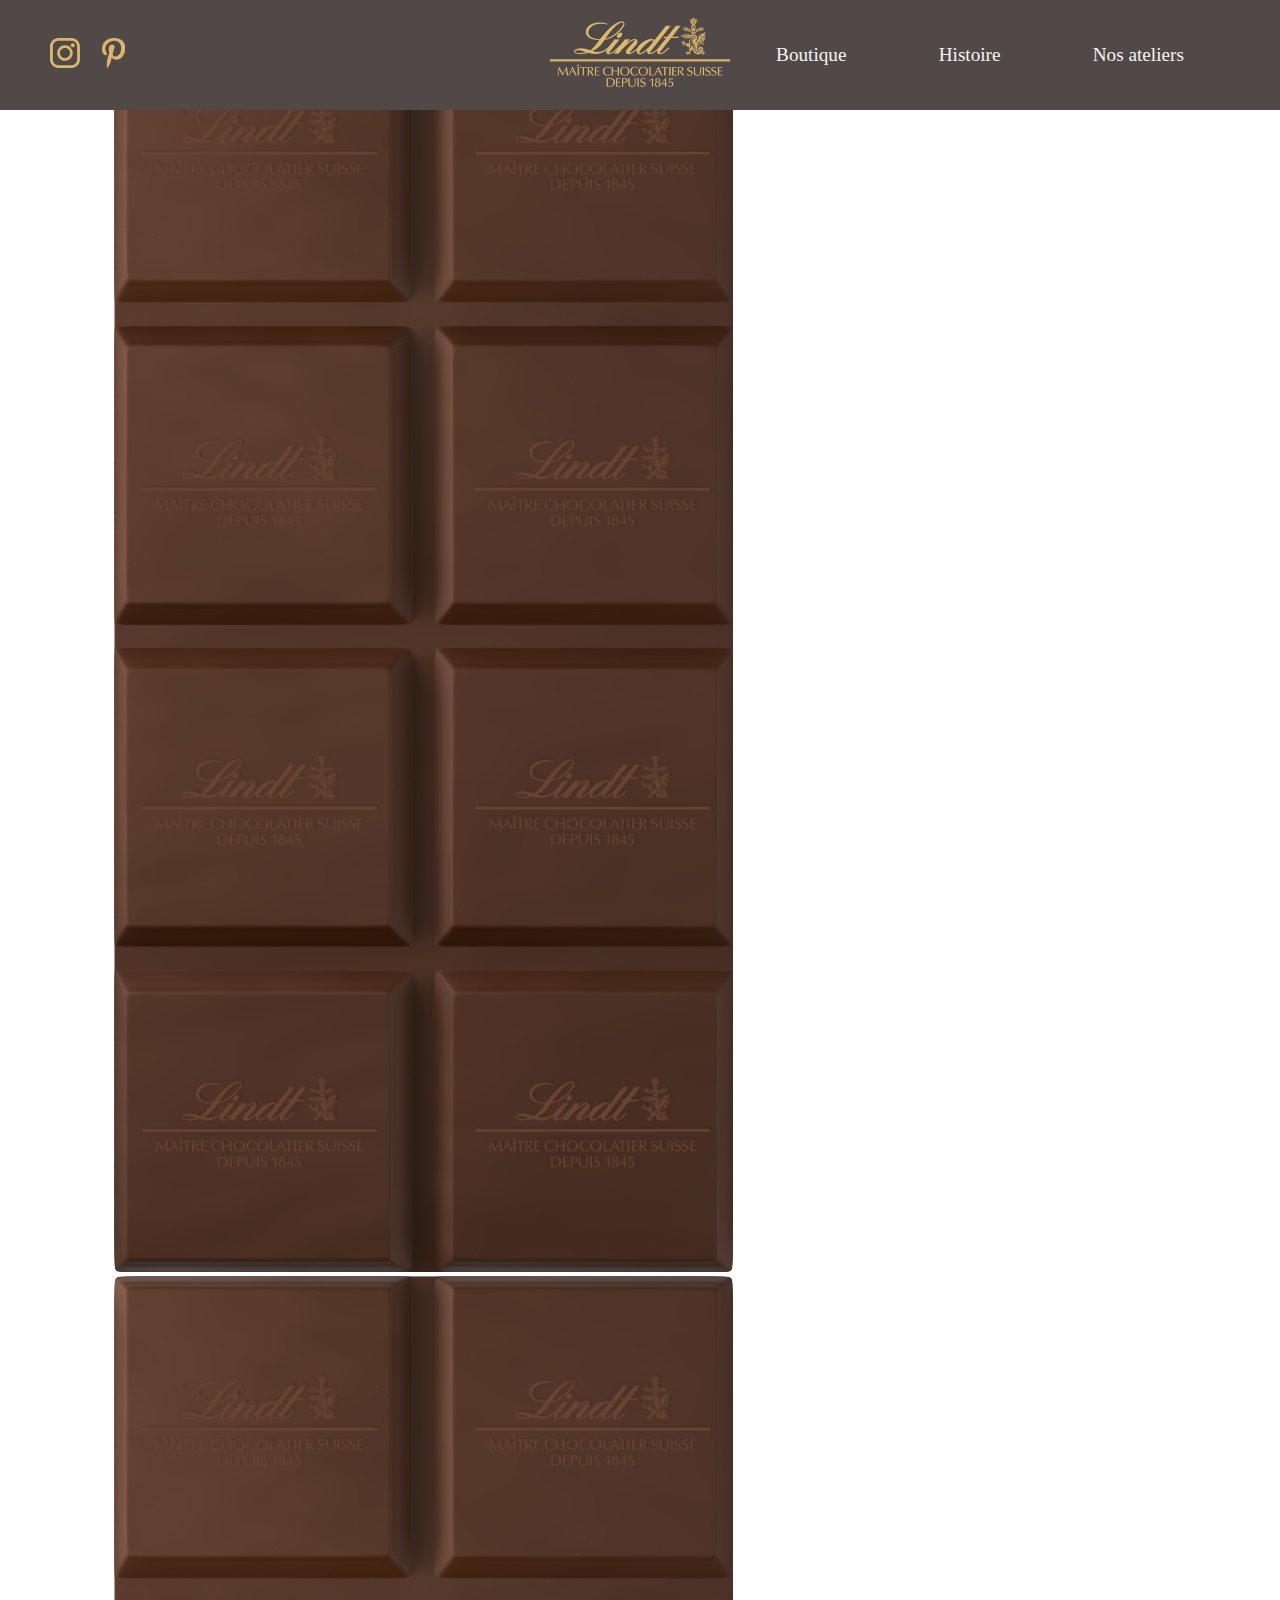
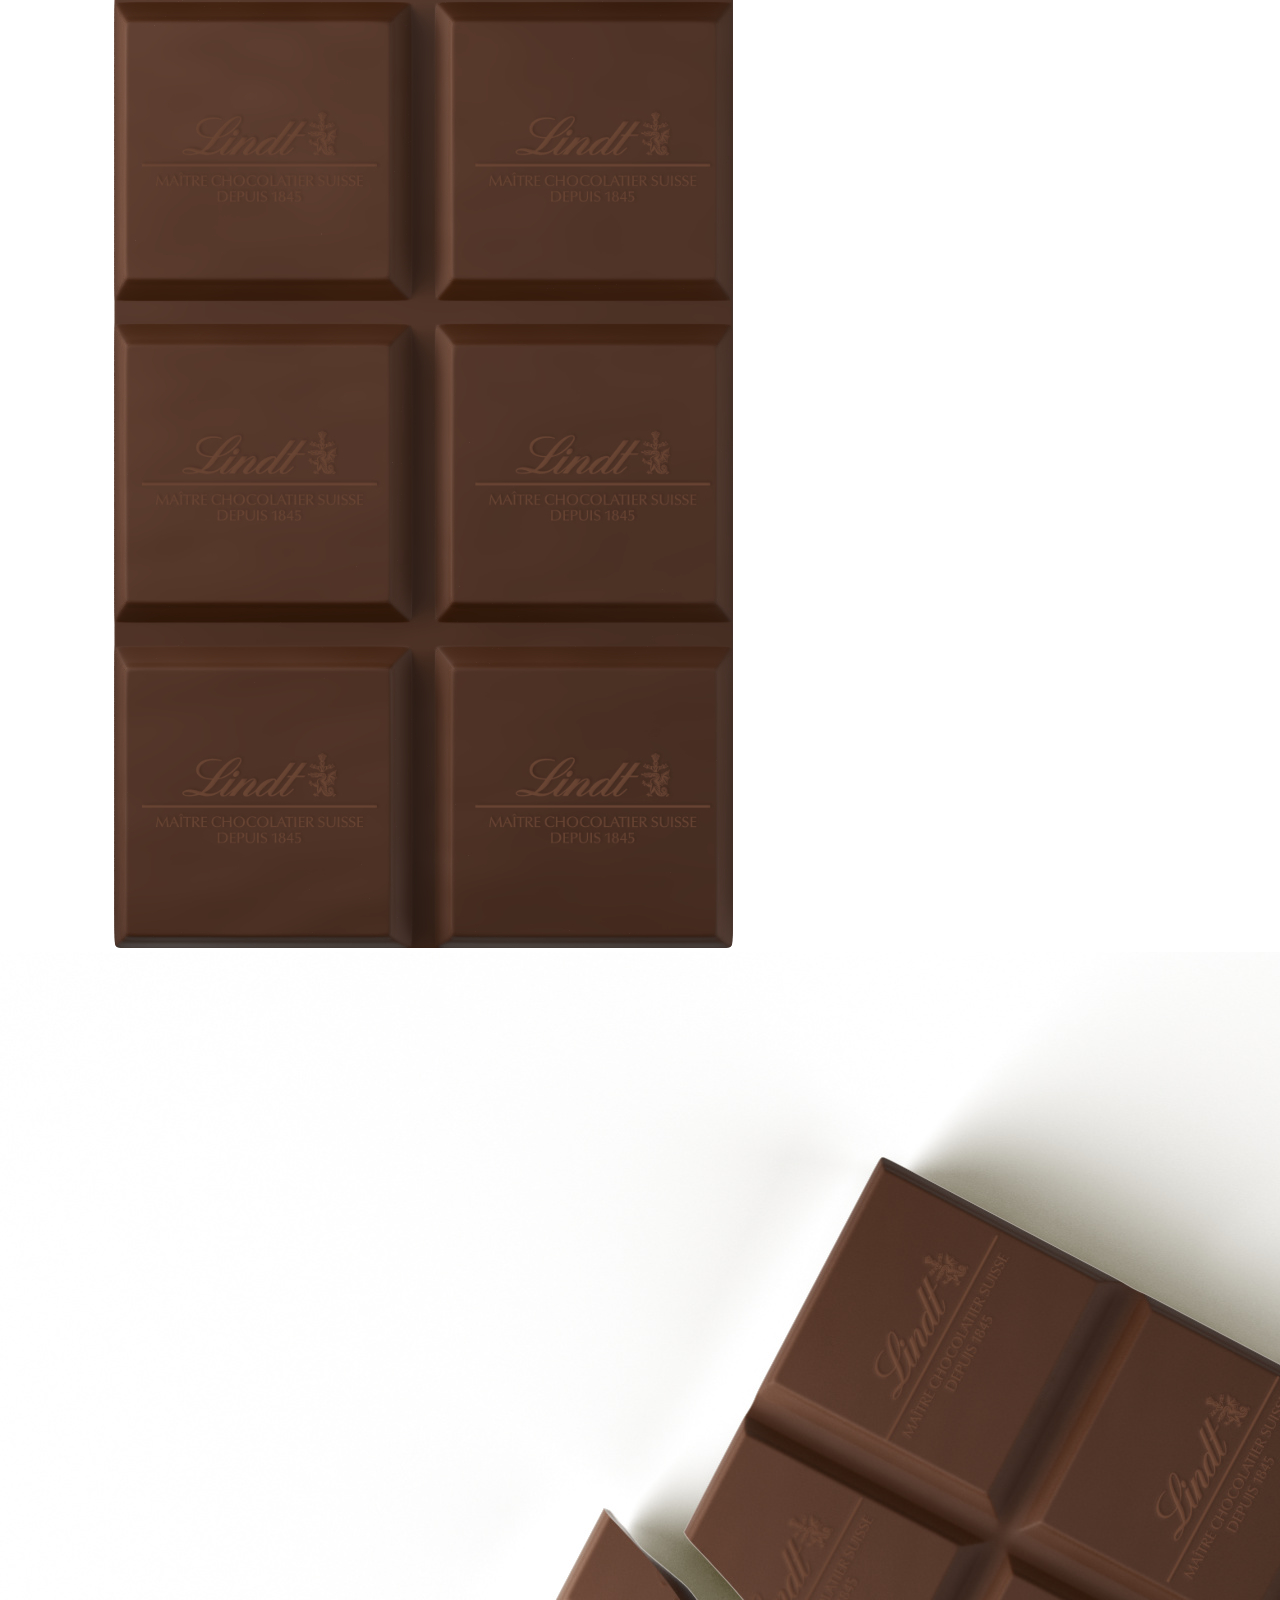
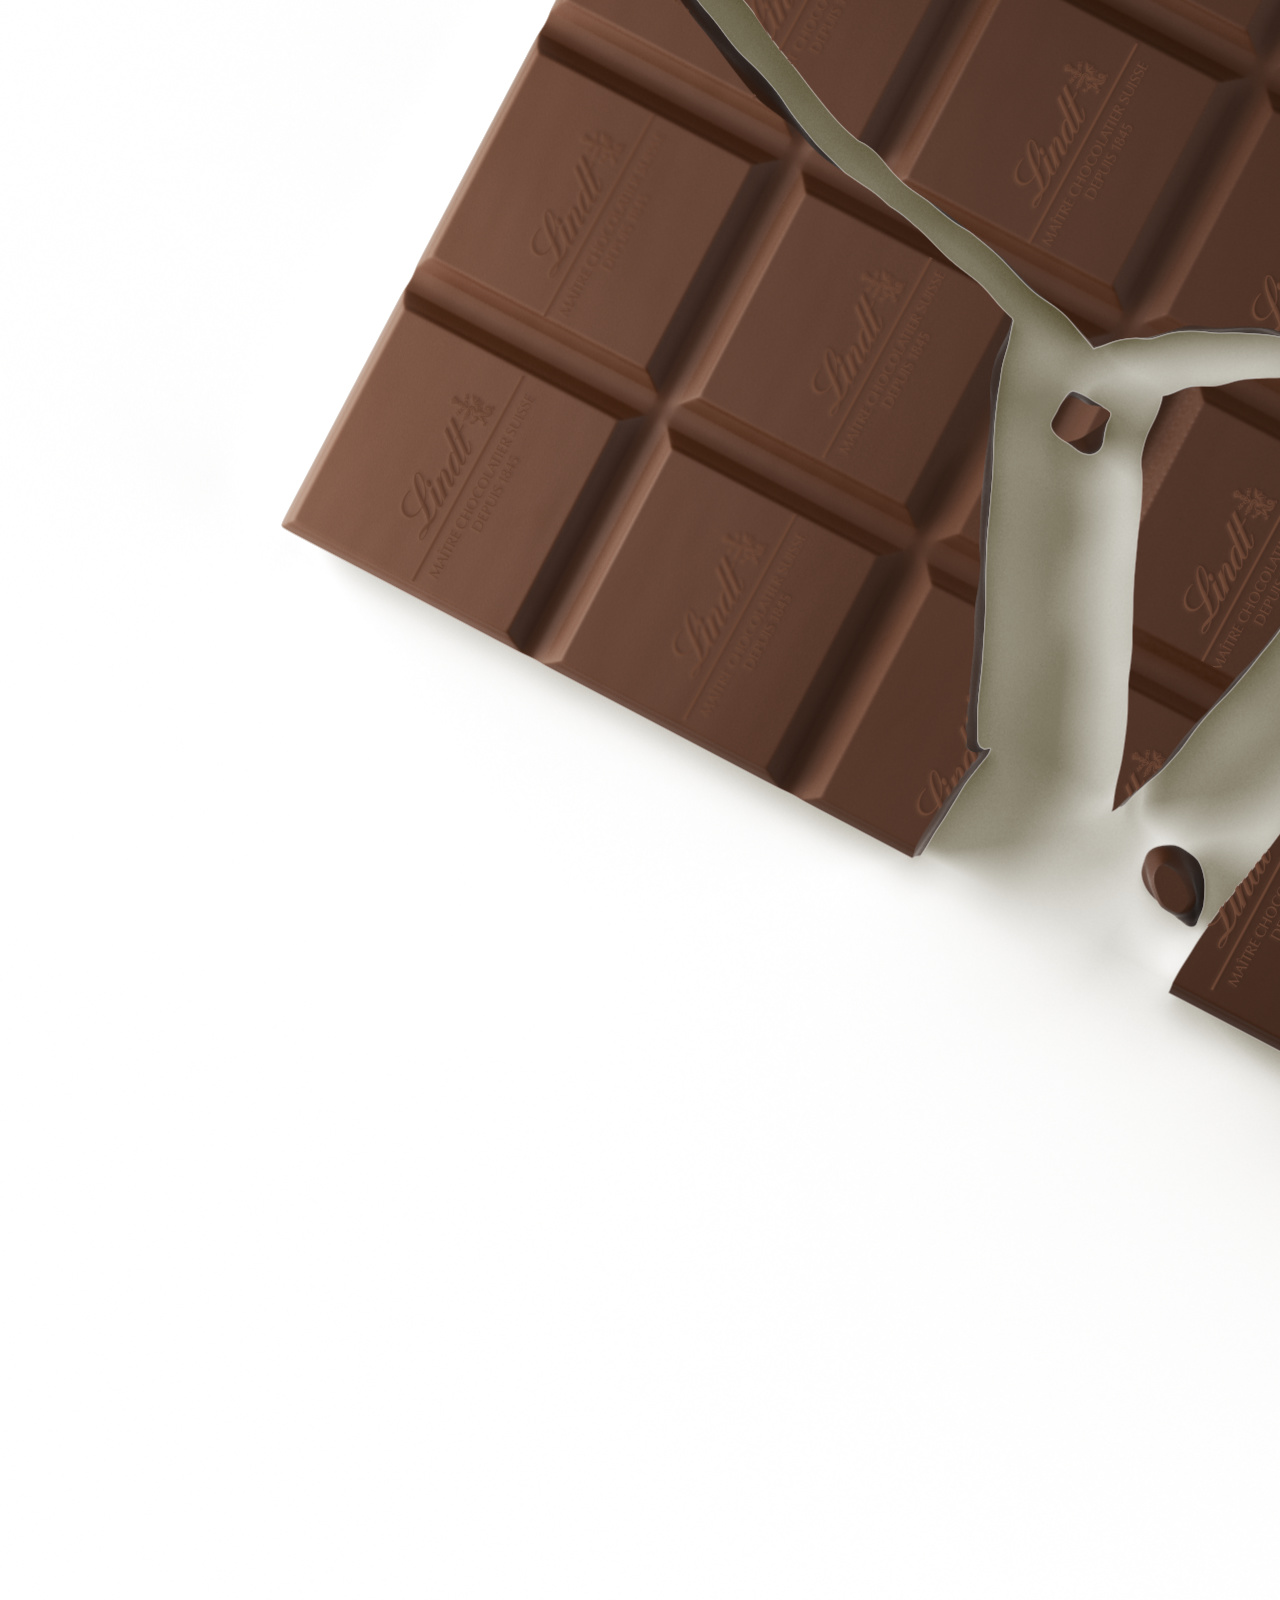
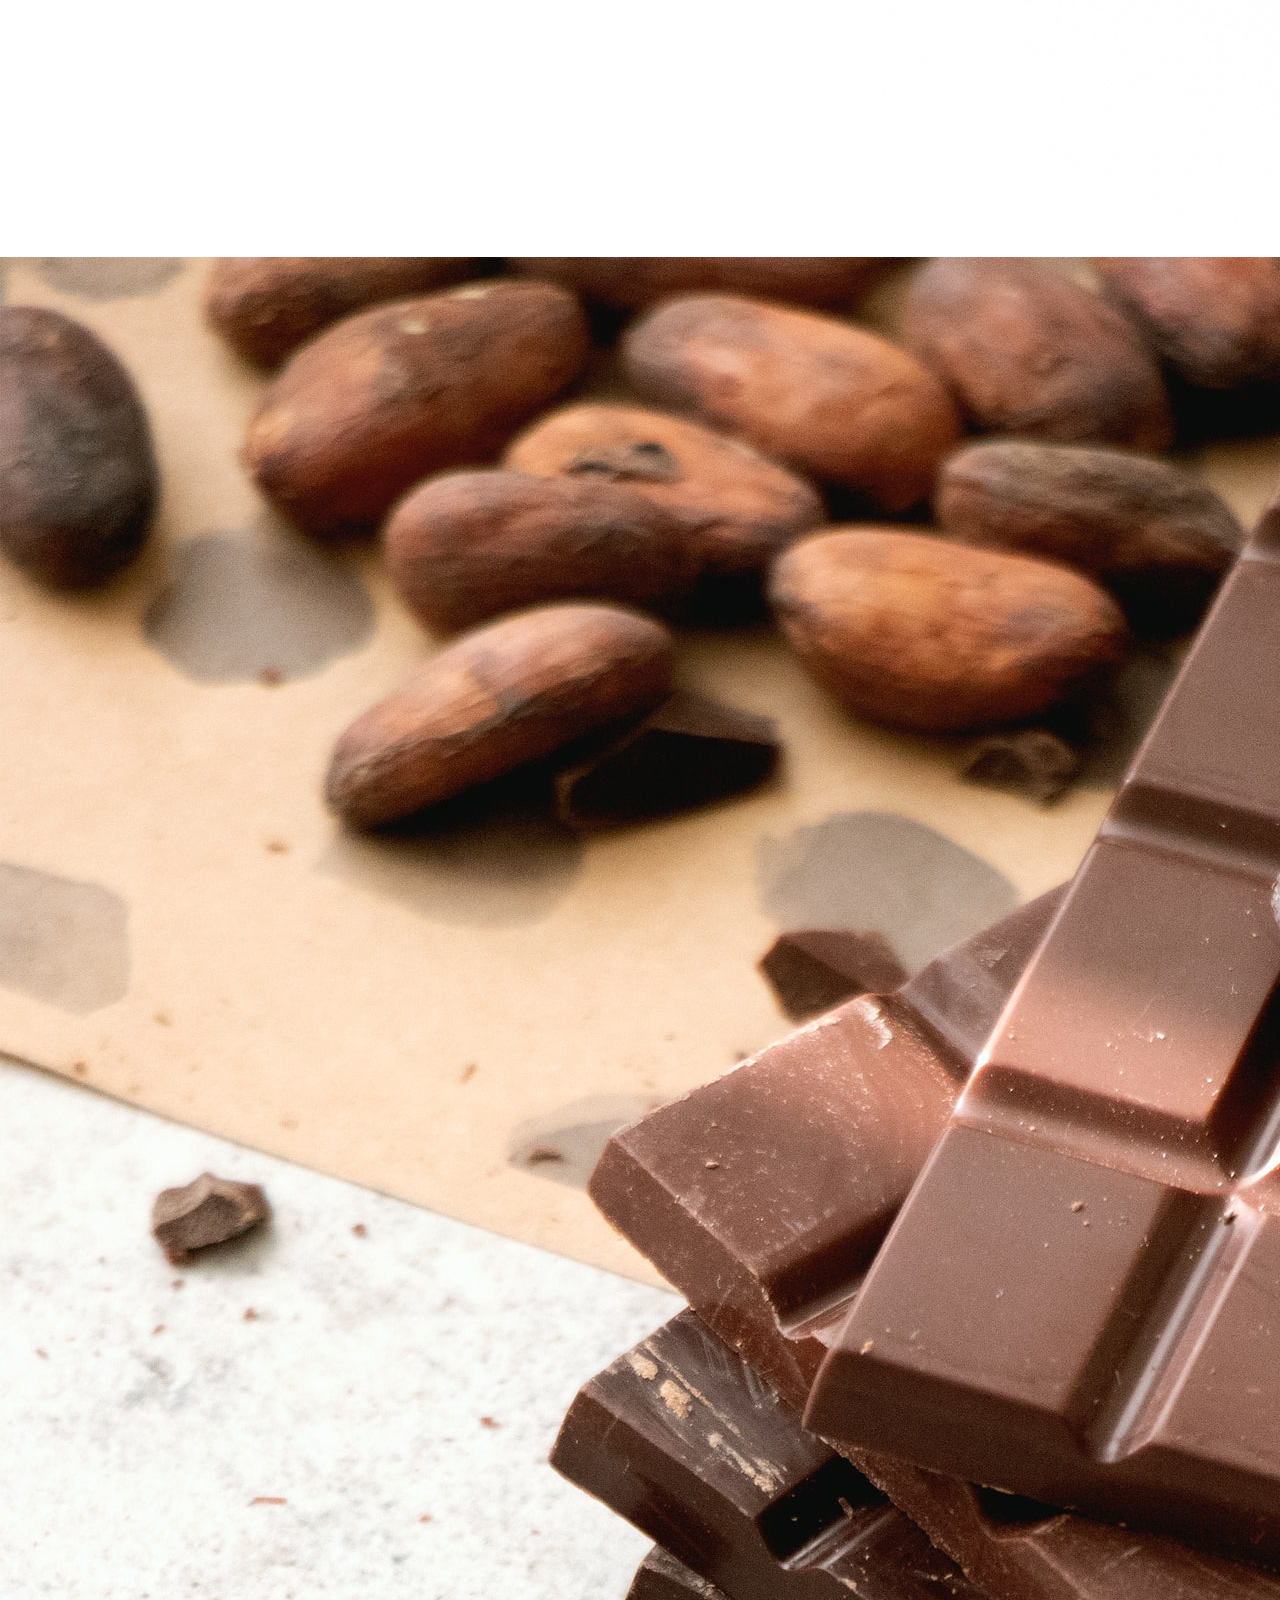
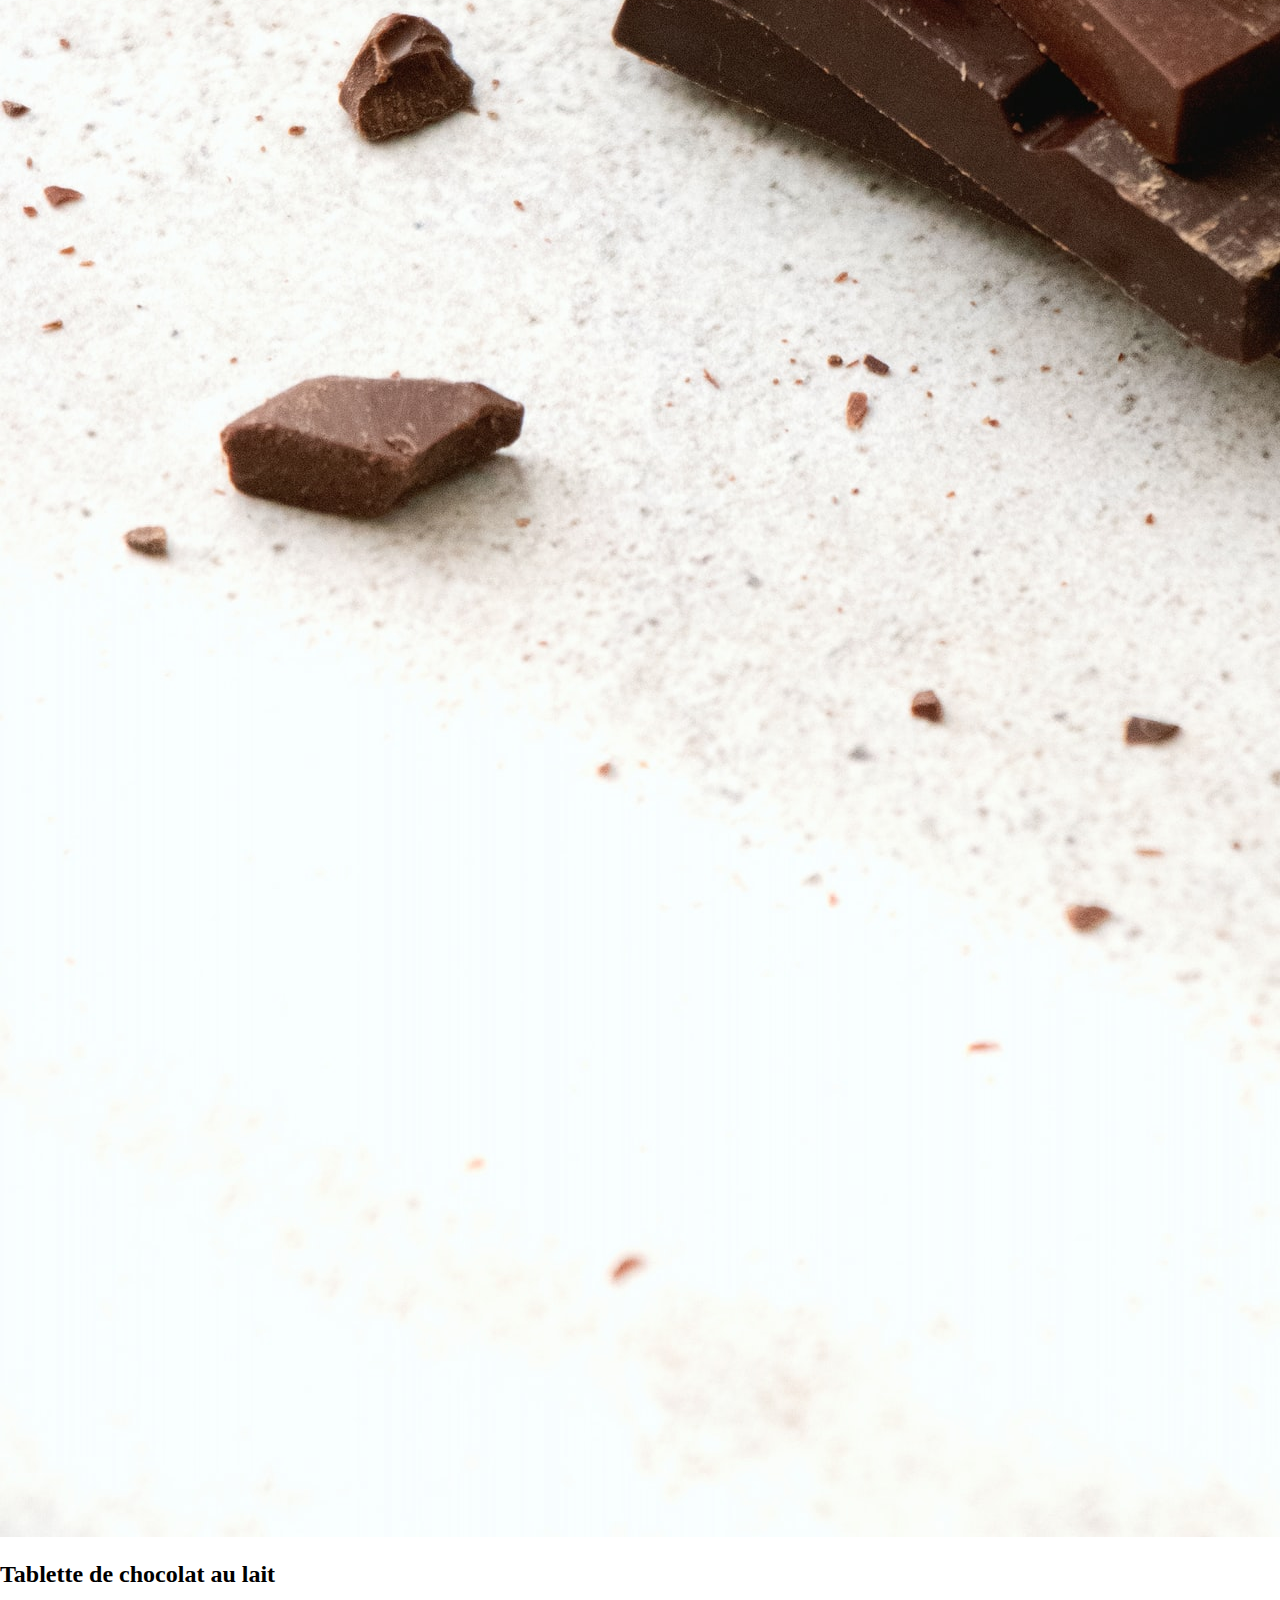
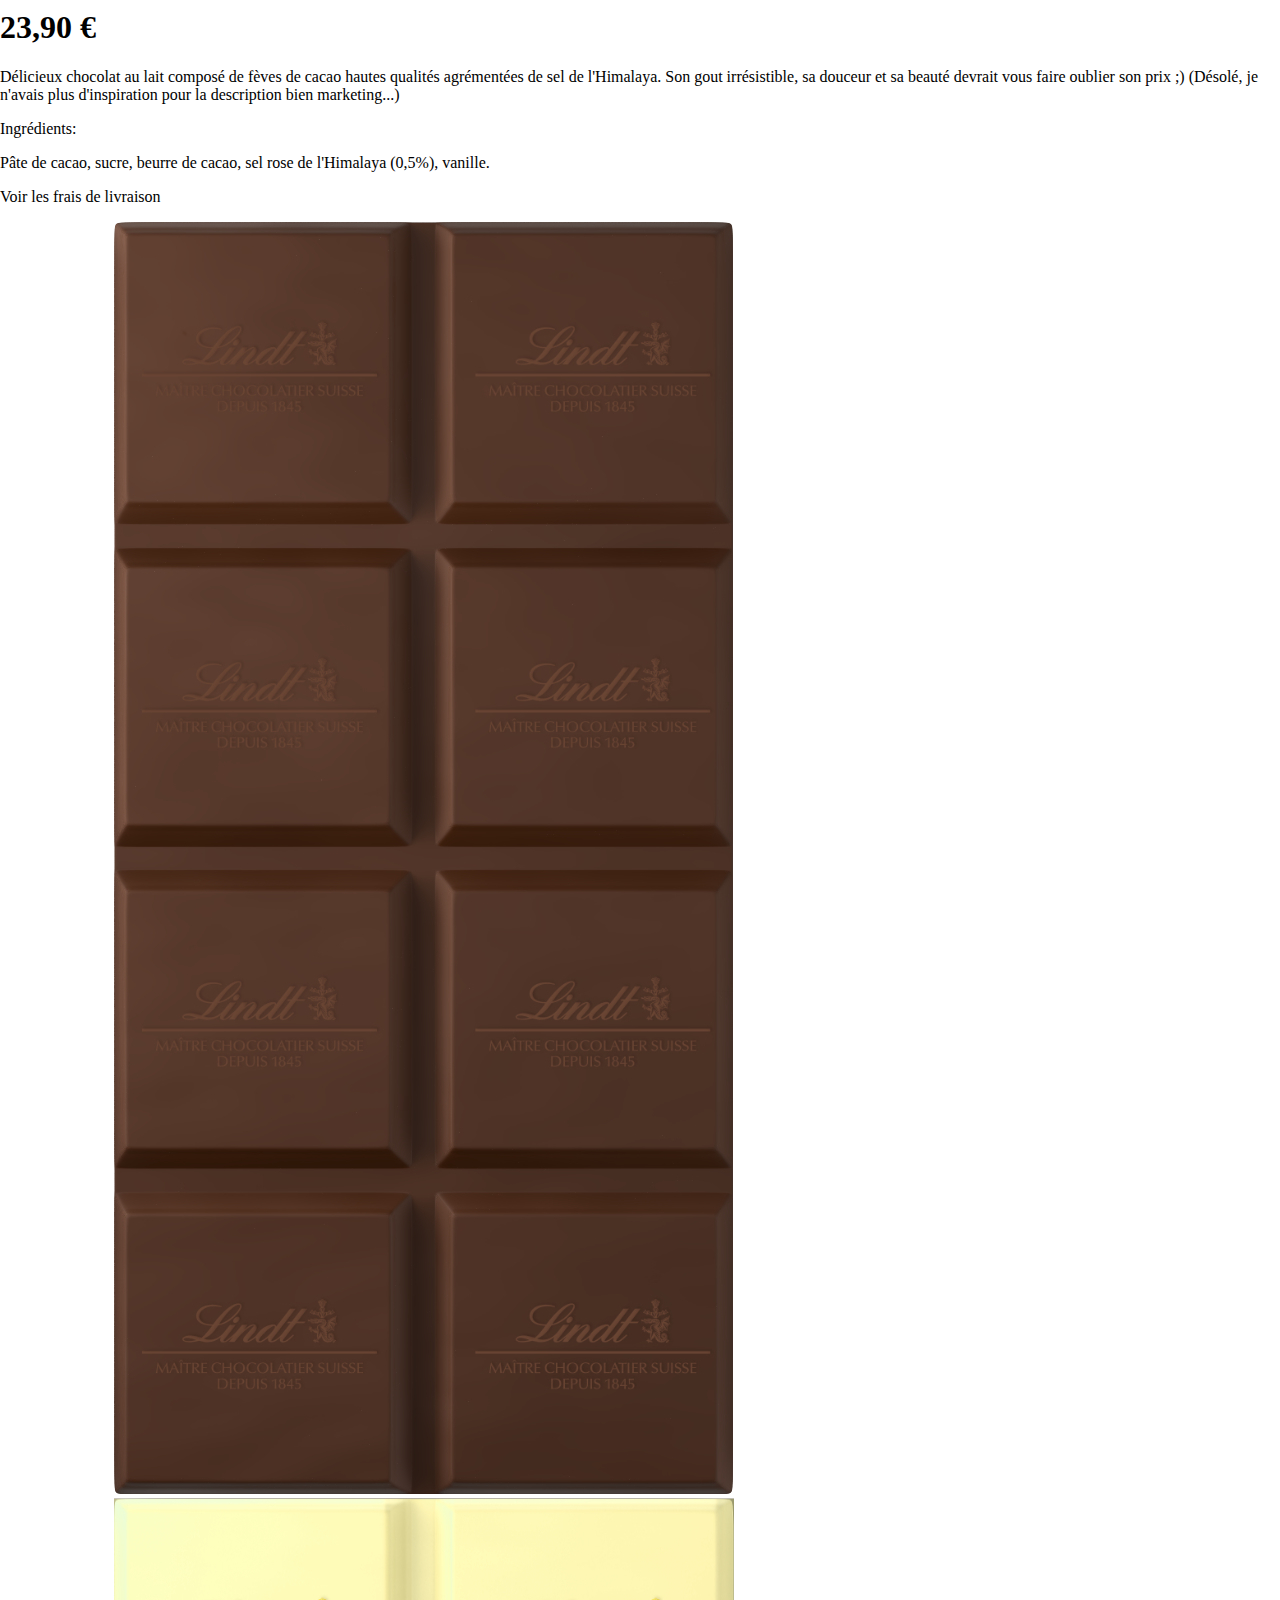
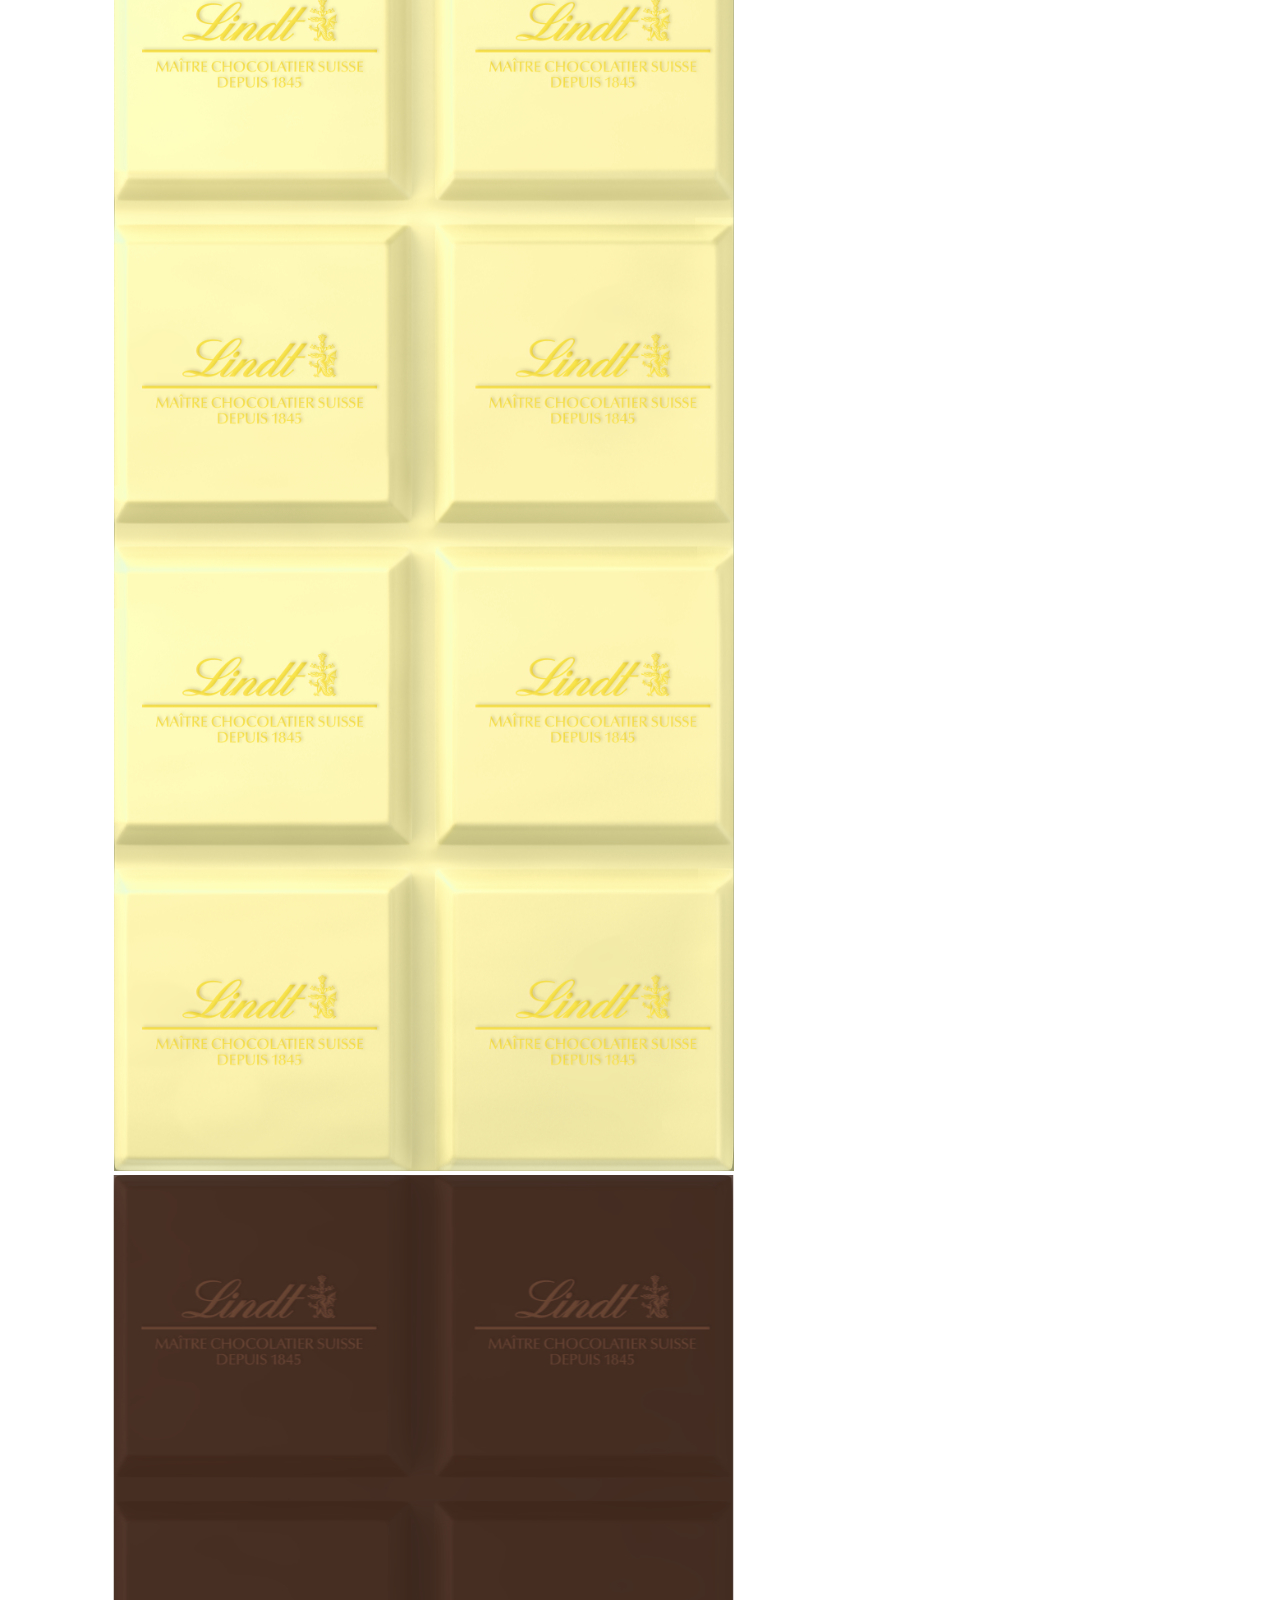
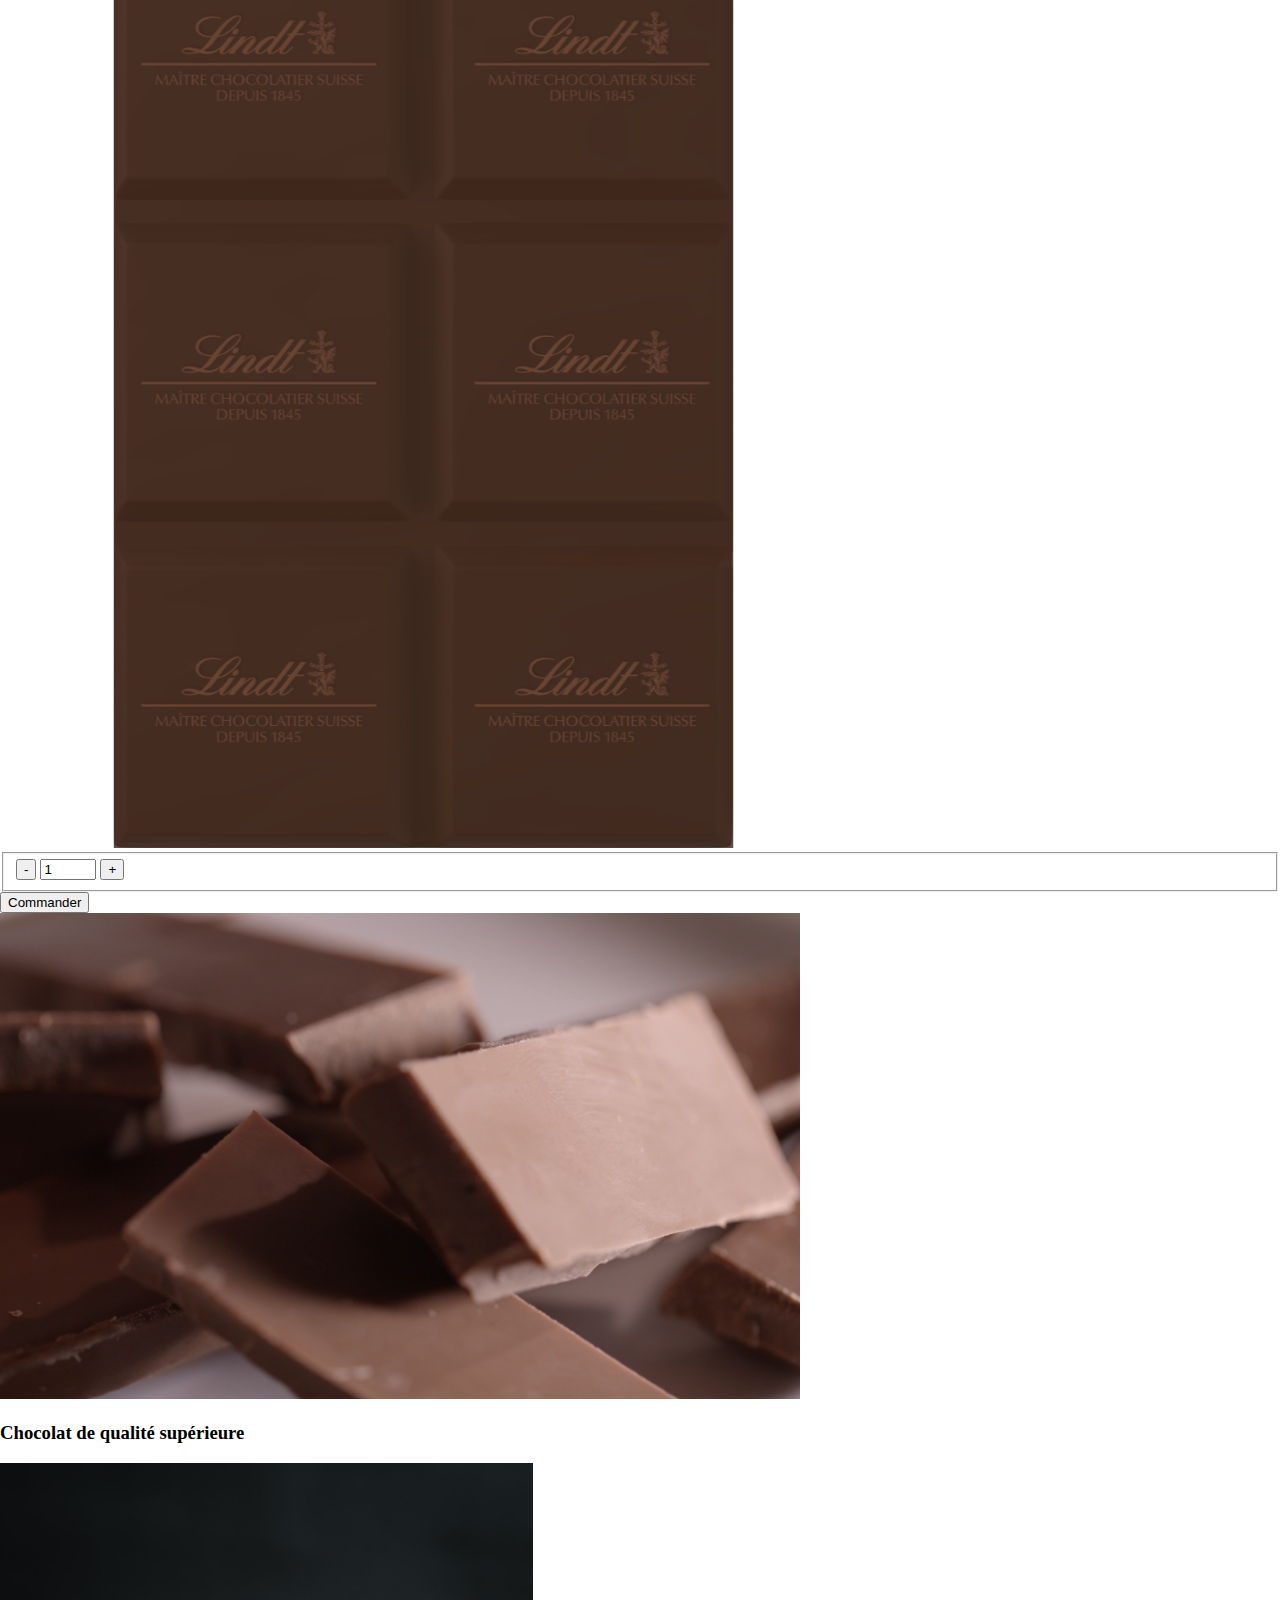
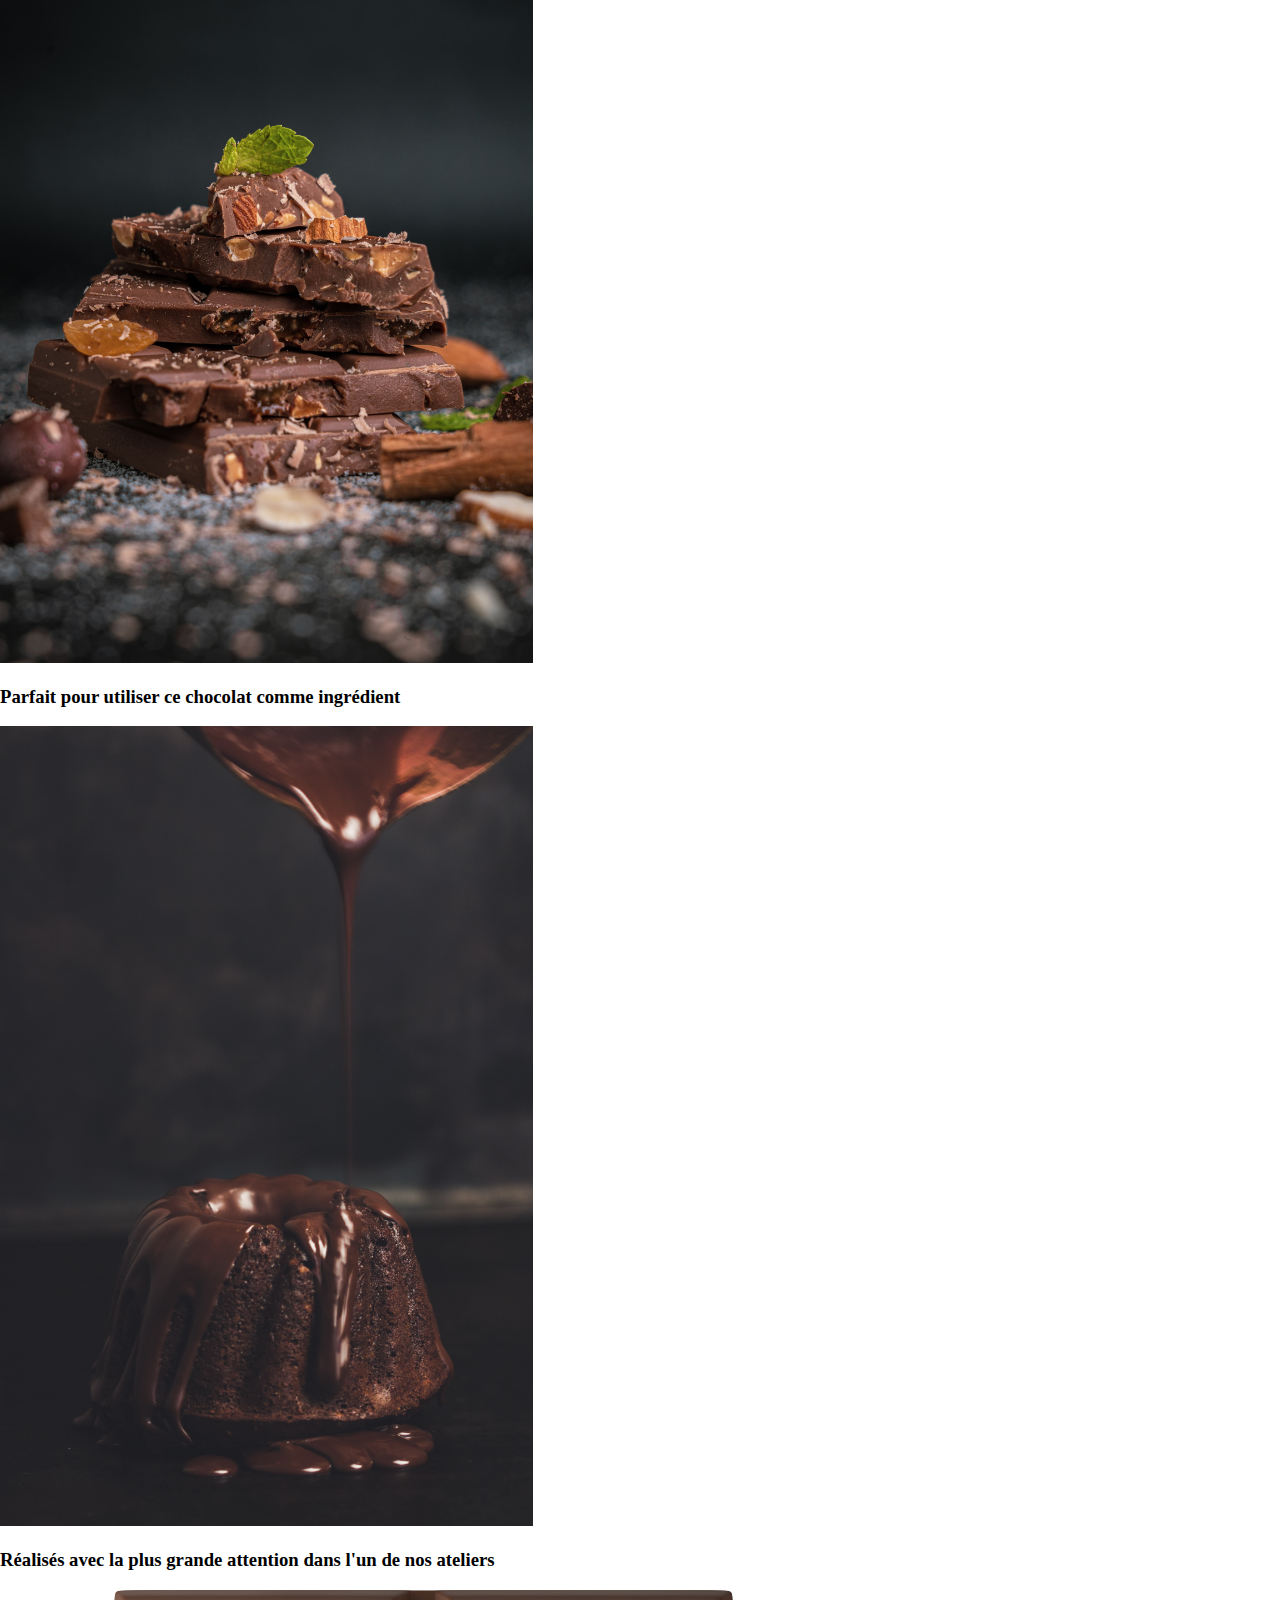
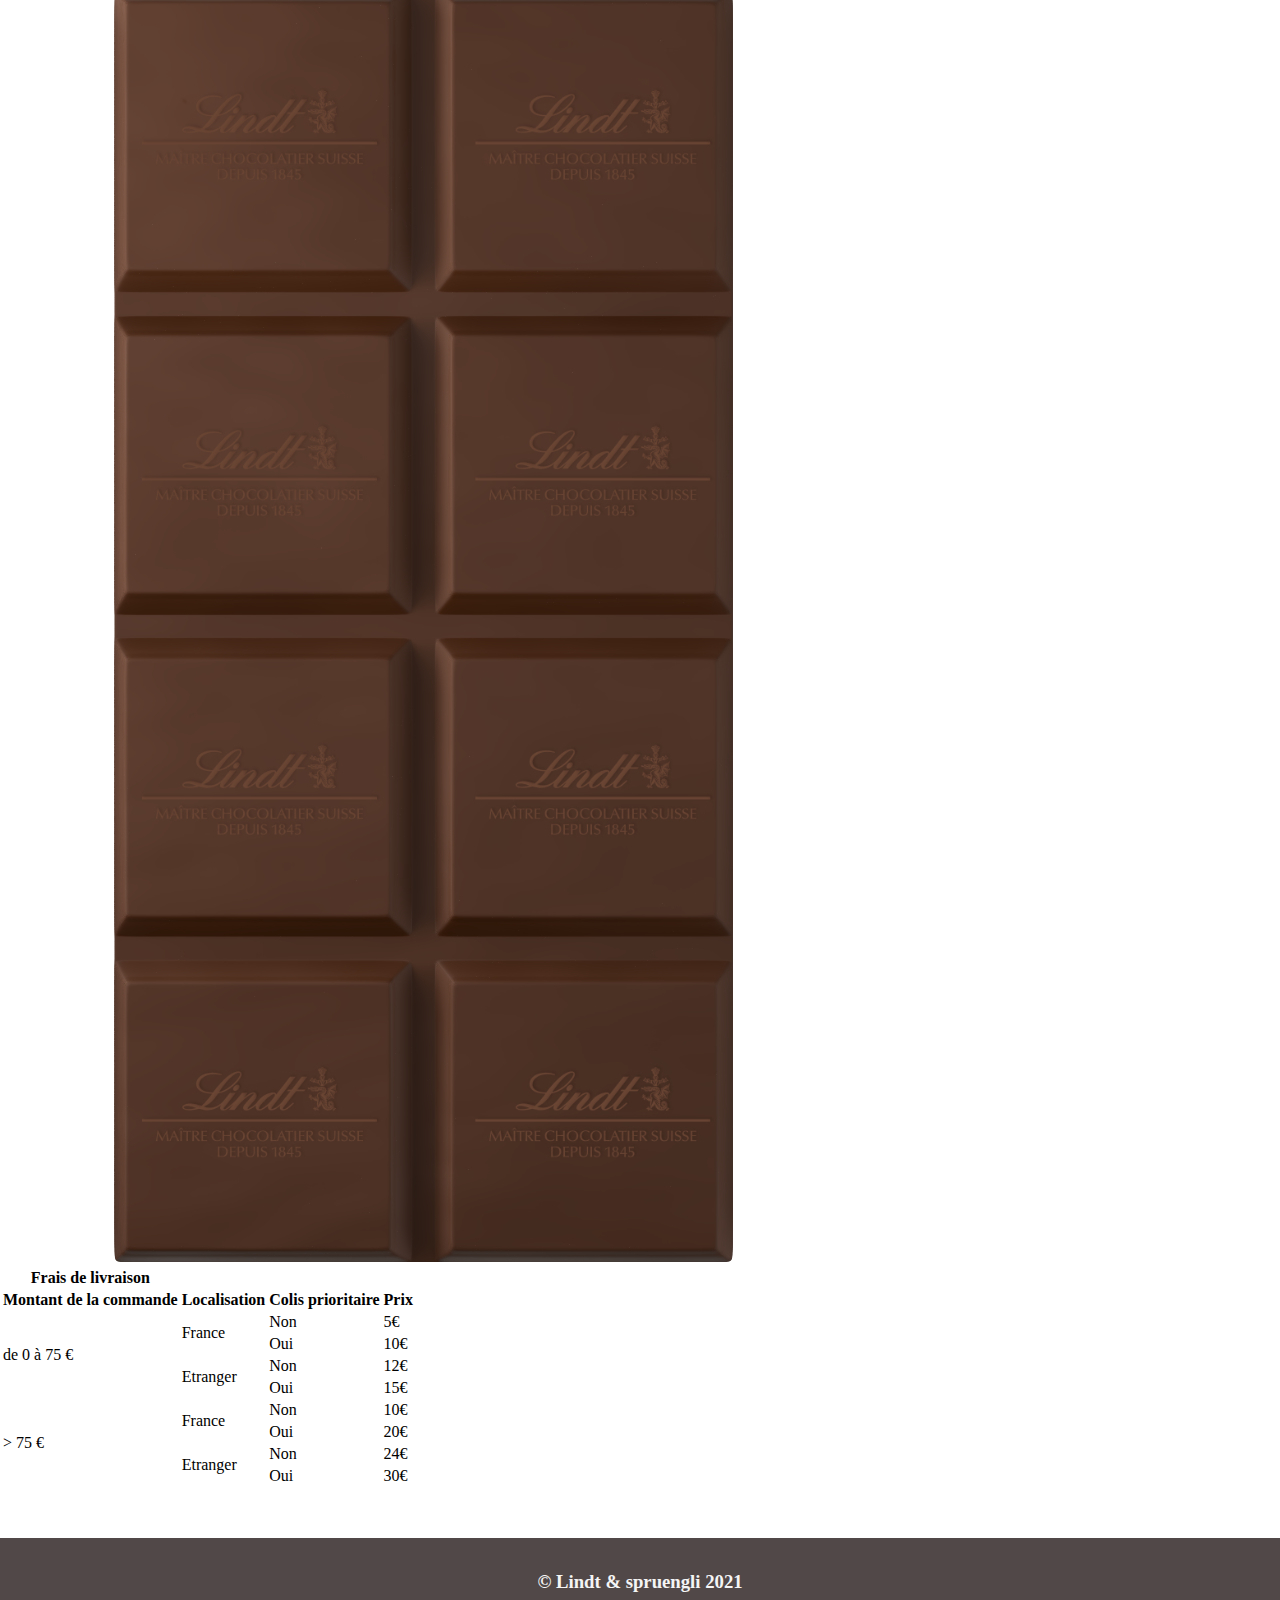
==== commit 7b269425: "Ajout tableau frais livraison dans boutique.html" ====
--- a/boutique.html
+++ b/boutique.html
@@ -92,8 +92,125 @@
             </div>
         </section>
 
+        <!-- Grâce au Js et css, par défaut, ce div est invisible-->
         <div id="zoomImageJs">
             <img src="Images/Boutique/Listing/TabletteChocolatLait.jpg" alt="Image de chocolat en gros plan">
+        </div>
+
+        <!-- Grâce au Js et css, par défaut, ce div est invisible-->
+        <div id="prixLivraison">
+            <table>
+                <thead>
+                    <tr>
+                        <th class="premiereElementApresTr">Frais de livraison</th>
+                        <th colspan="3"></th>
+                    </tr>
+                    <tr>
+                        <th class="premiereElementApresTr">
+                            Montant de la commande
+                        </th>
+                        <th>
+                            Localisation
+                        </th>
+                        <th>
+                            Colis prioritaire
+                        </th>
+                        <th>
+                            Prix
+                        </th>
+                    </tr>
+                </thead>
+                <tbody>
+                    <tr>
+                        <td rowspan="4">
+                            de 0 à 75 €
+                        </td>
+                        <td rowspan="2">
+                            France
+                        </td>
+                        <td>
+                            Non
+                        </td>
+                        <td>
+                            5€
+                        </td>
+                    </tr>
+                    <tr>
+                        <td>
+                            Oui
+                        </td>
+                        <td>
+                            10€
+                        </td>
+                    </tr>
+
+                    <tr>
+                        <td rowspan="2">
+                            Etranger
+                        </td>
+                        <td>
+                            Non
+                        </td>
+                        <td>
+                            12€
+                        </td>
+                    </tr>
+
+                    <tr>
+                        <td>
+                            Oui
+                        </td>
+                        <td>
+                            15€
+                        </td>
+                    </tr>
+
+
+                    <tr>
+                        <td rowspan="4">
+                            > 75 €
+                        </td>
+                        <td rowspan="2">
+                            France
+                        </td>
+                        <td>
+                            Non
+                        </td>
+                        <td>
+                            10€
+                        </td>
+                    </tr>
+                    <tr>
+                        <td>
+                            Oui
+                        </td>
+                        <td>
+                            20€
+                        </td>
+                    </tr>
+
+                    <tr>
+                        <td rowspan="2">
+                            Etranger
+                        </td>
+                        <td>
+                            Non
+                        </td>
+                        <td>
+                            24€
+                        </td>
+                    </tr>
+
+                    <tr>
+                        <td>
+                            Oui
+                        </td>
+                        <td>
+                            30€
+                        </td>
+                    </tr>
+                </tbody>
+            </table>
         </div>
 
 
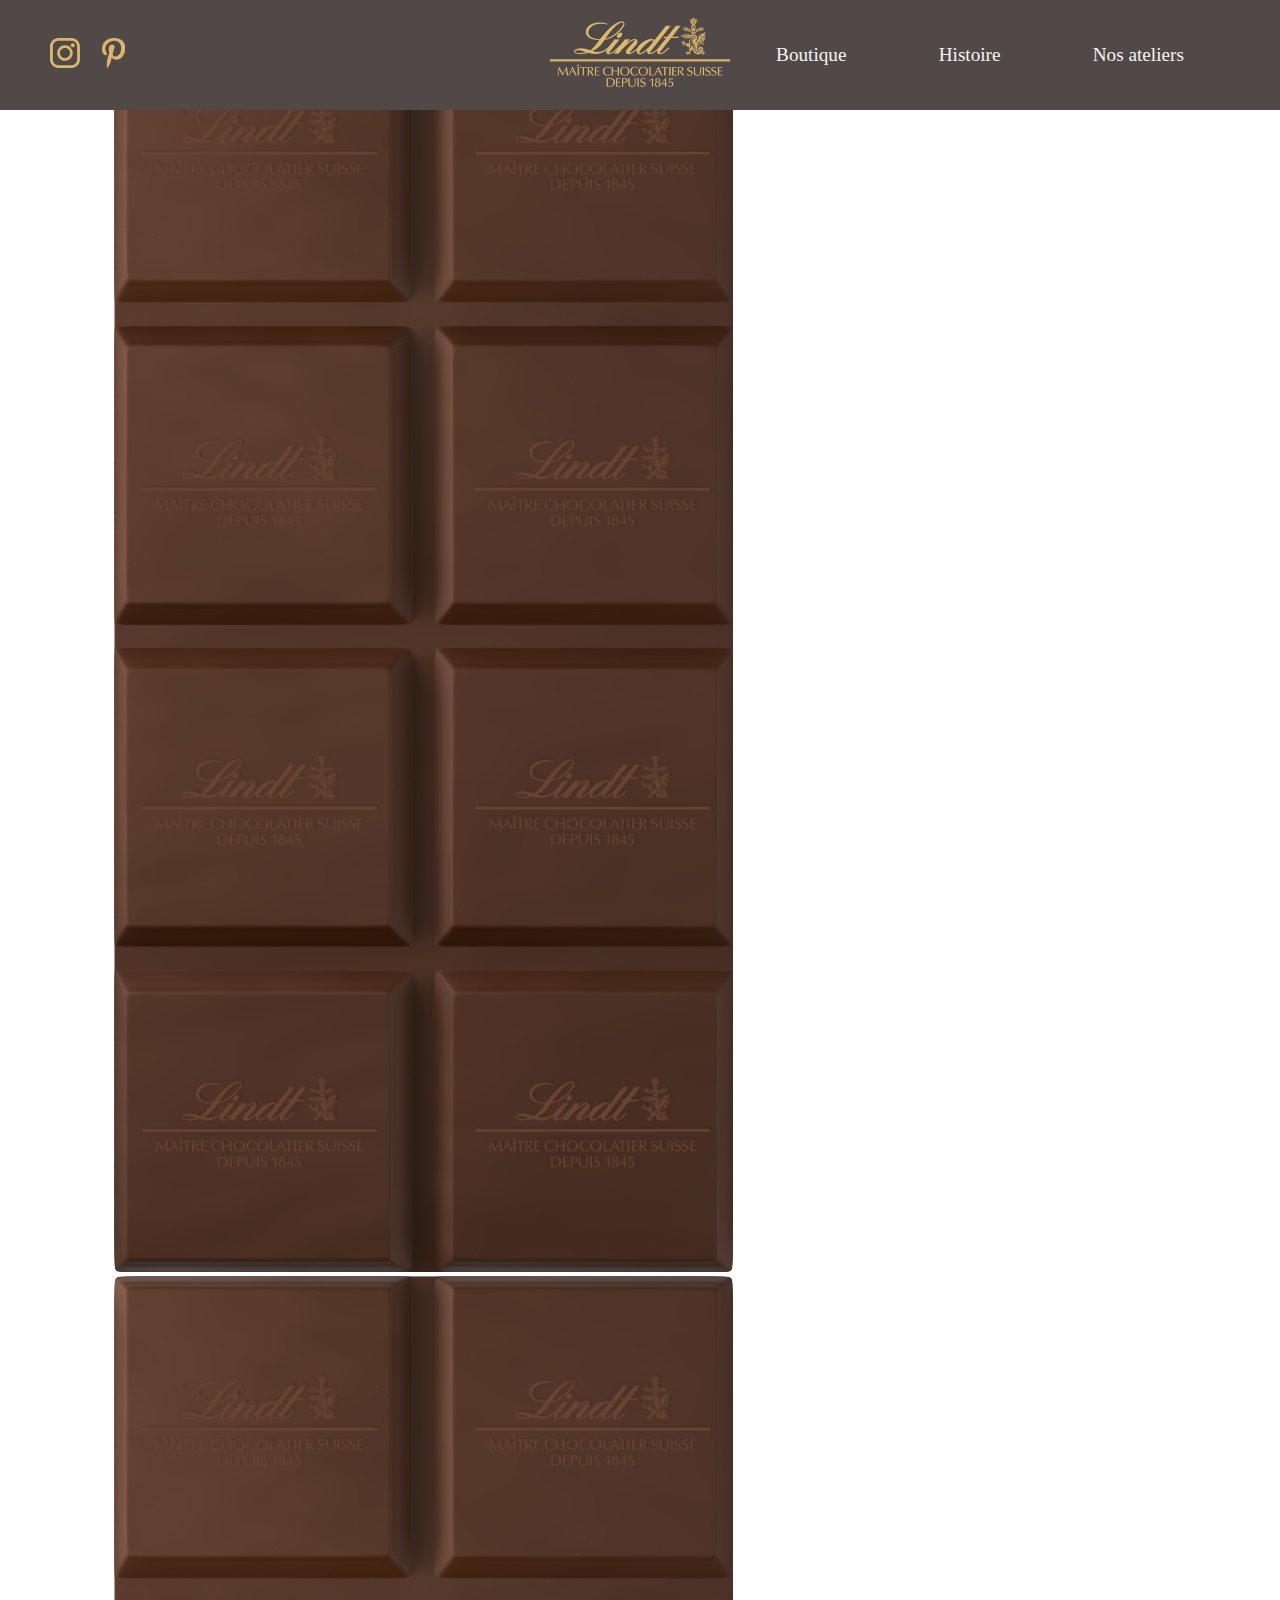
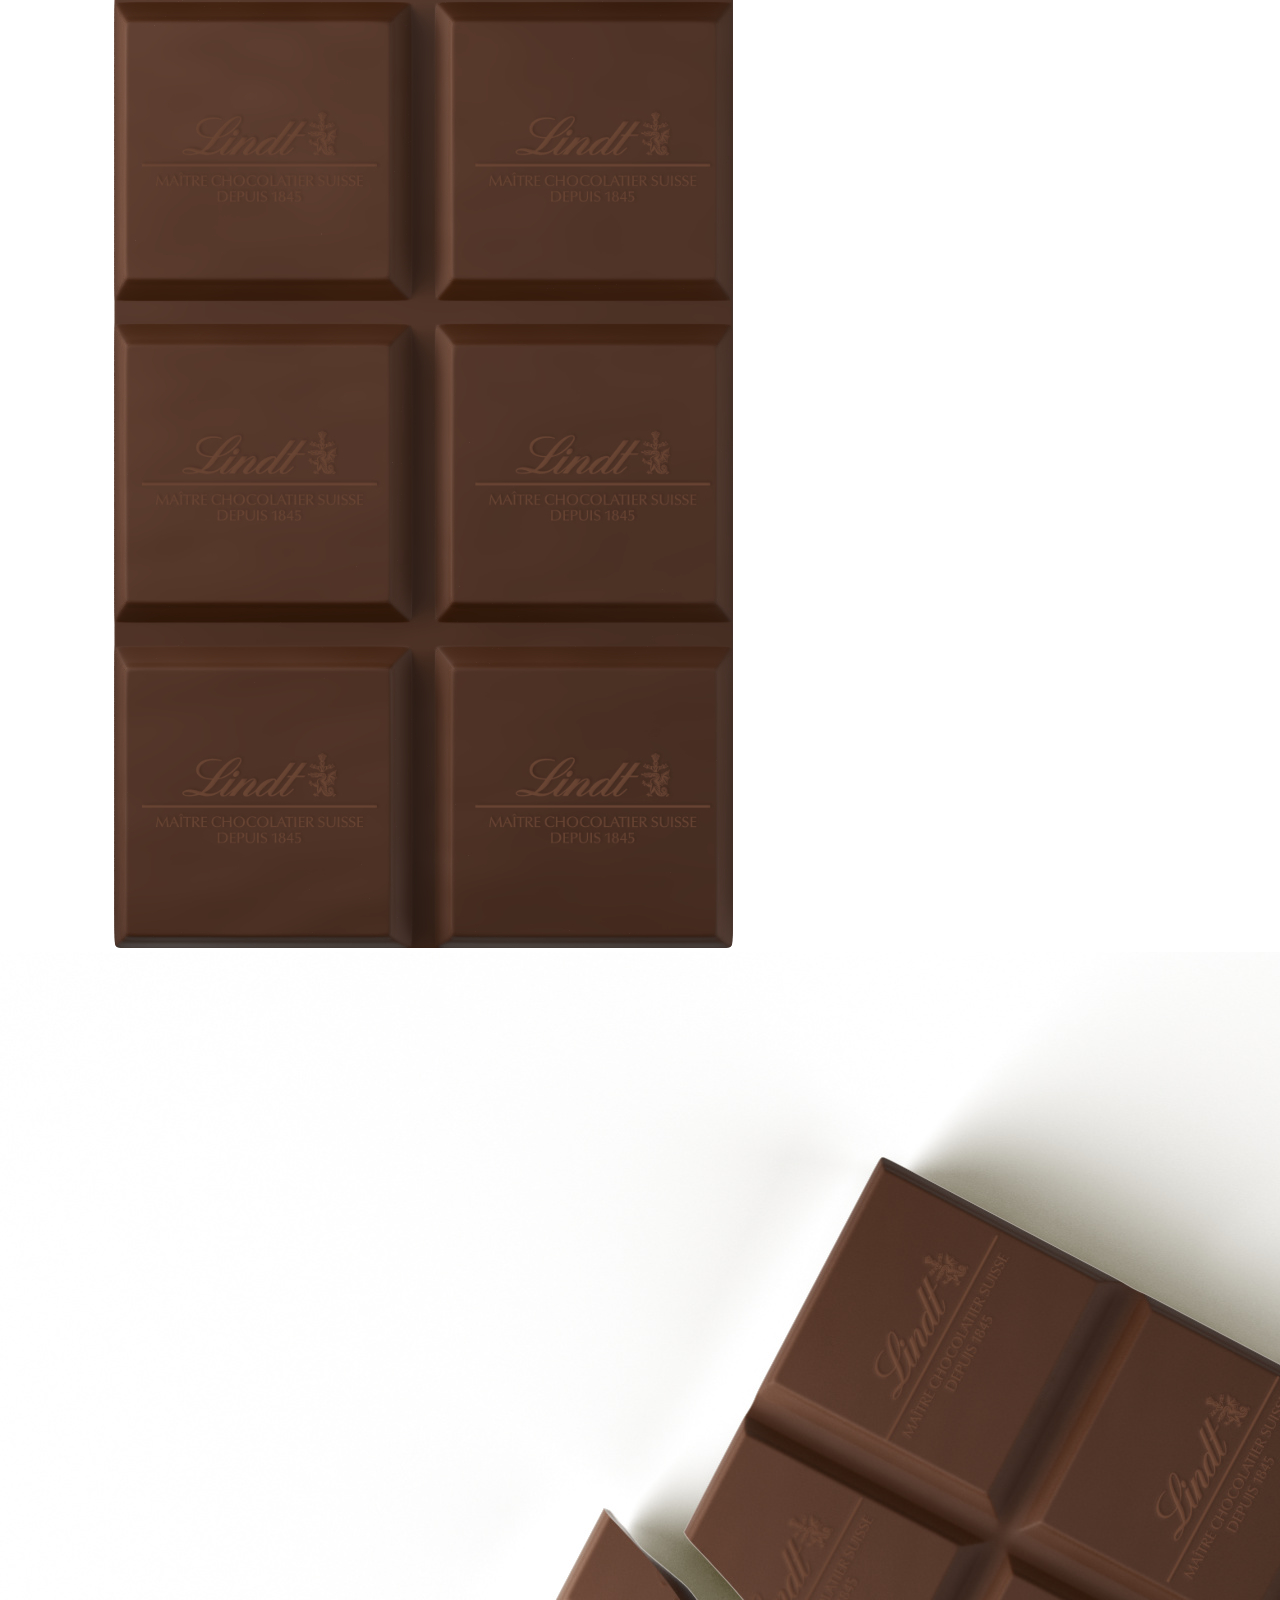
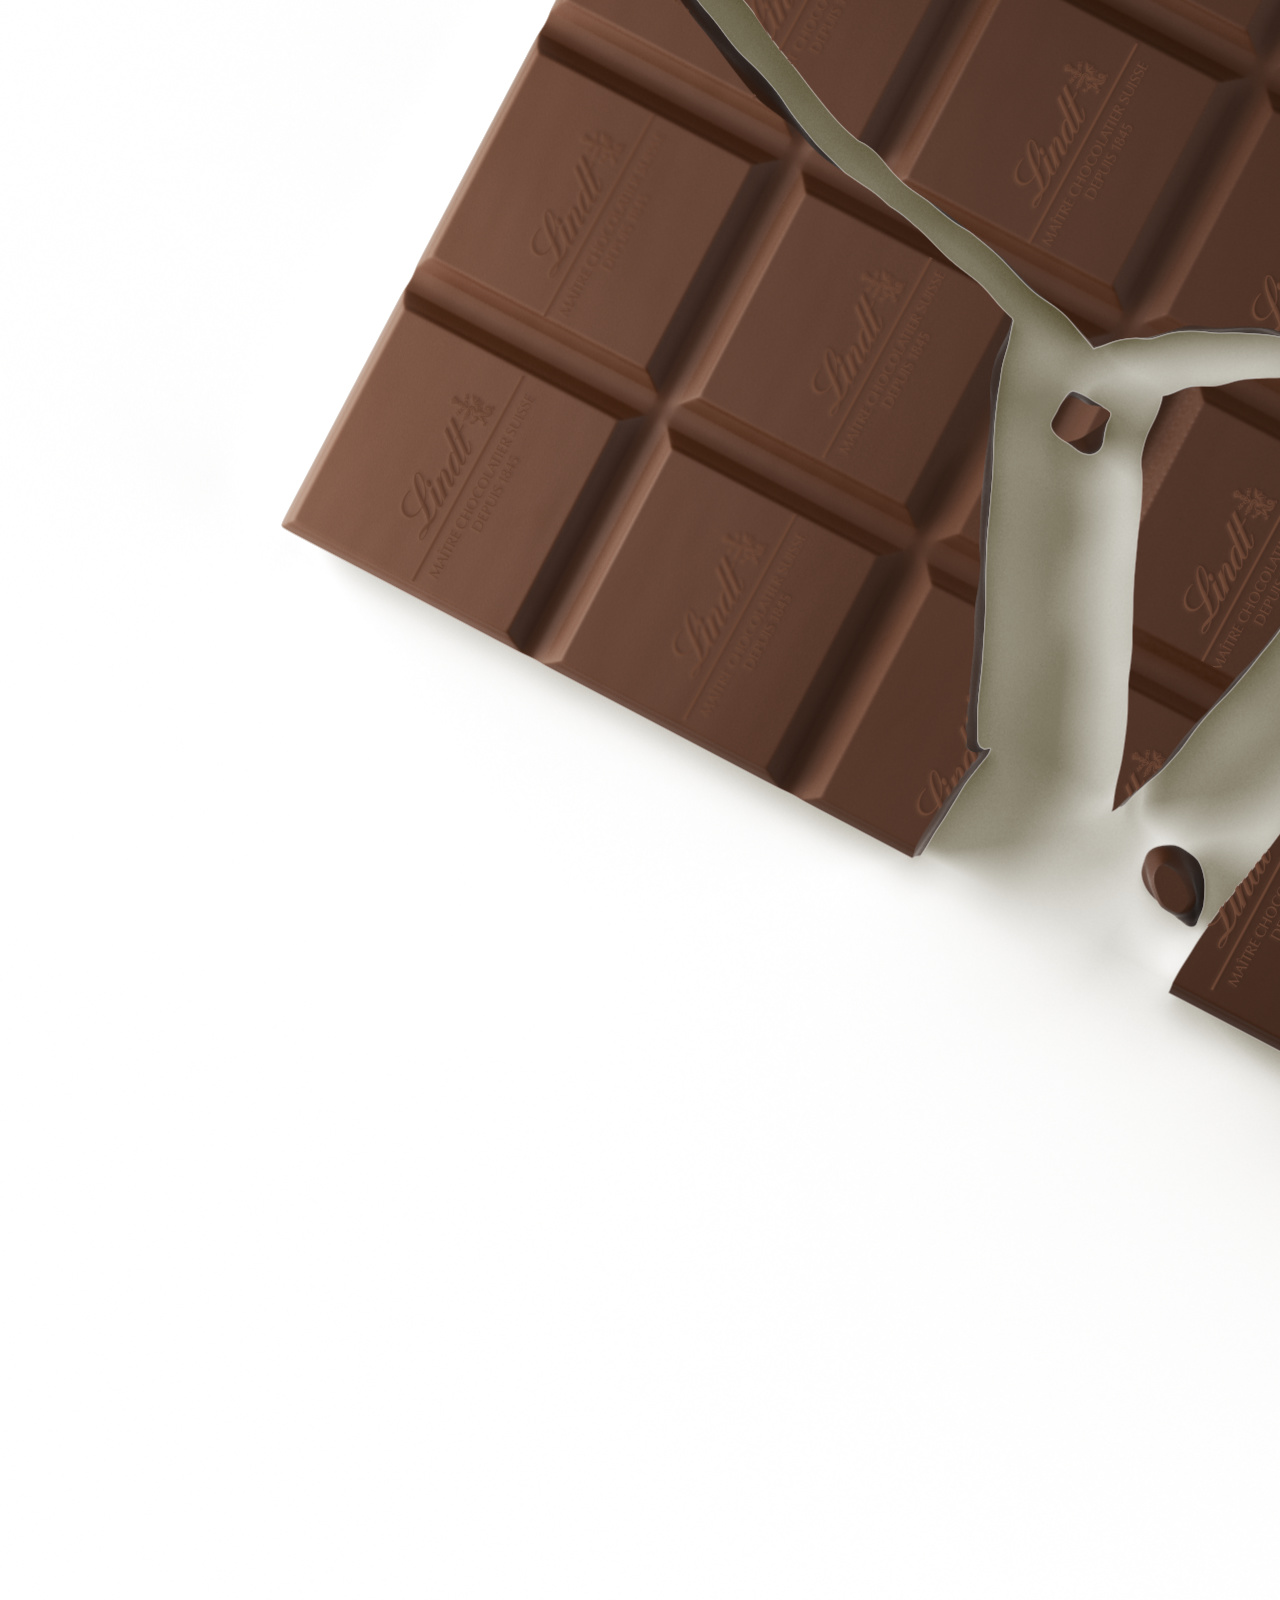
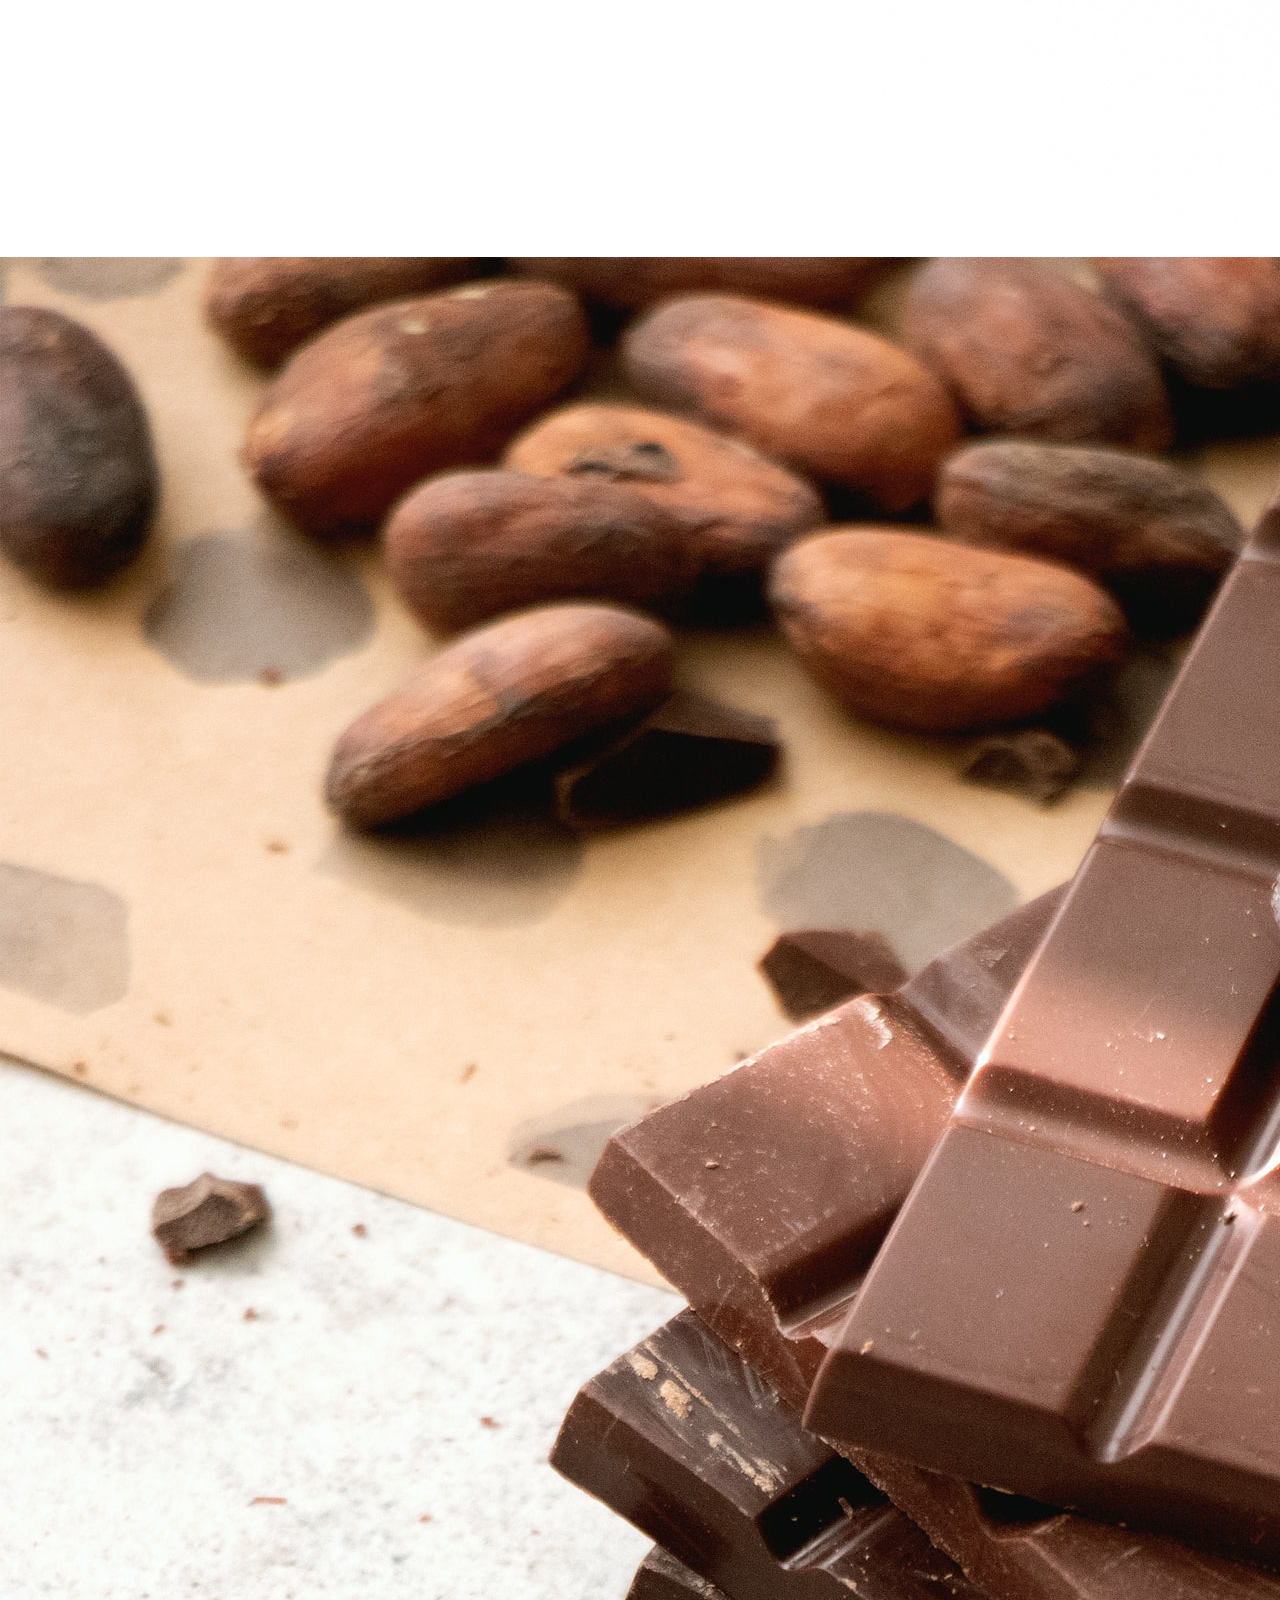
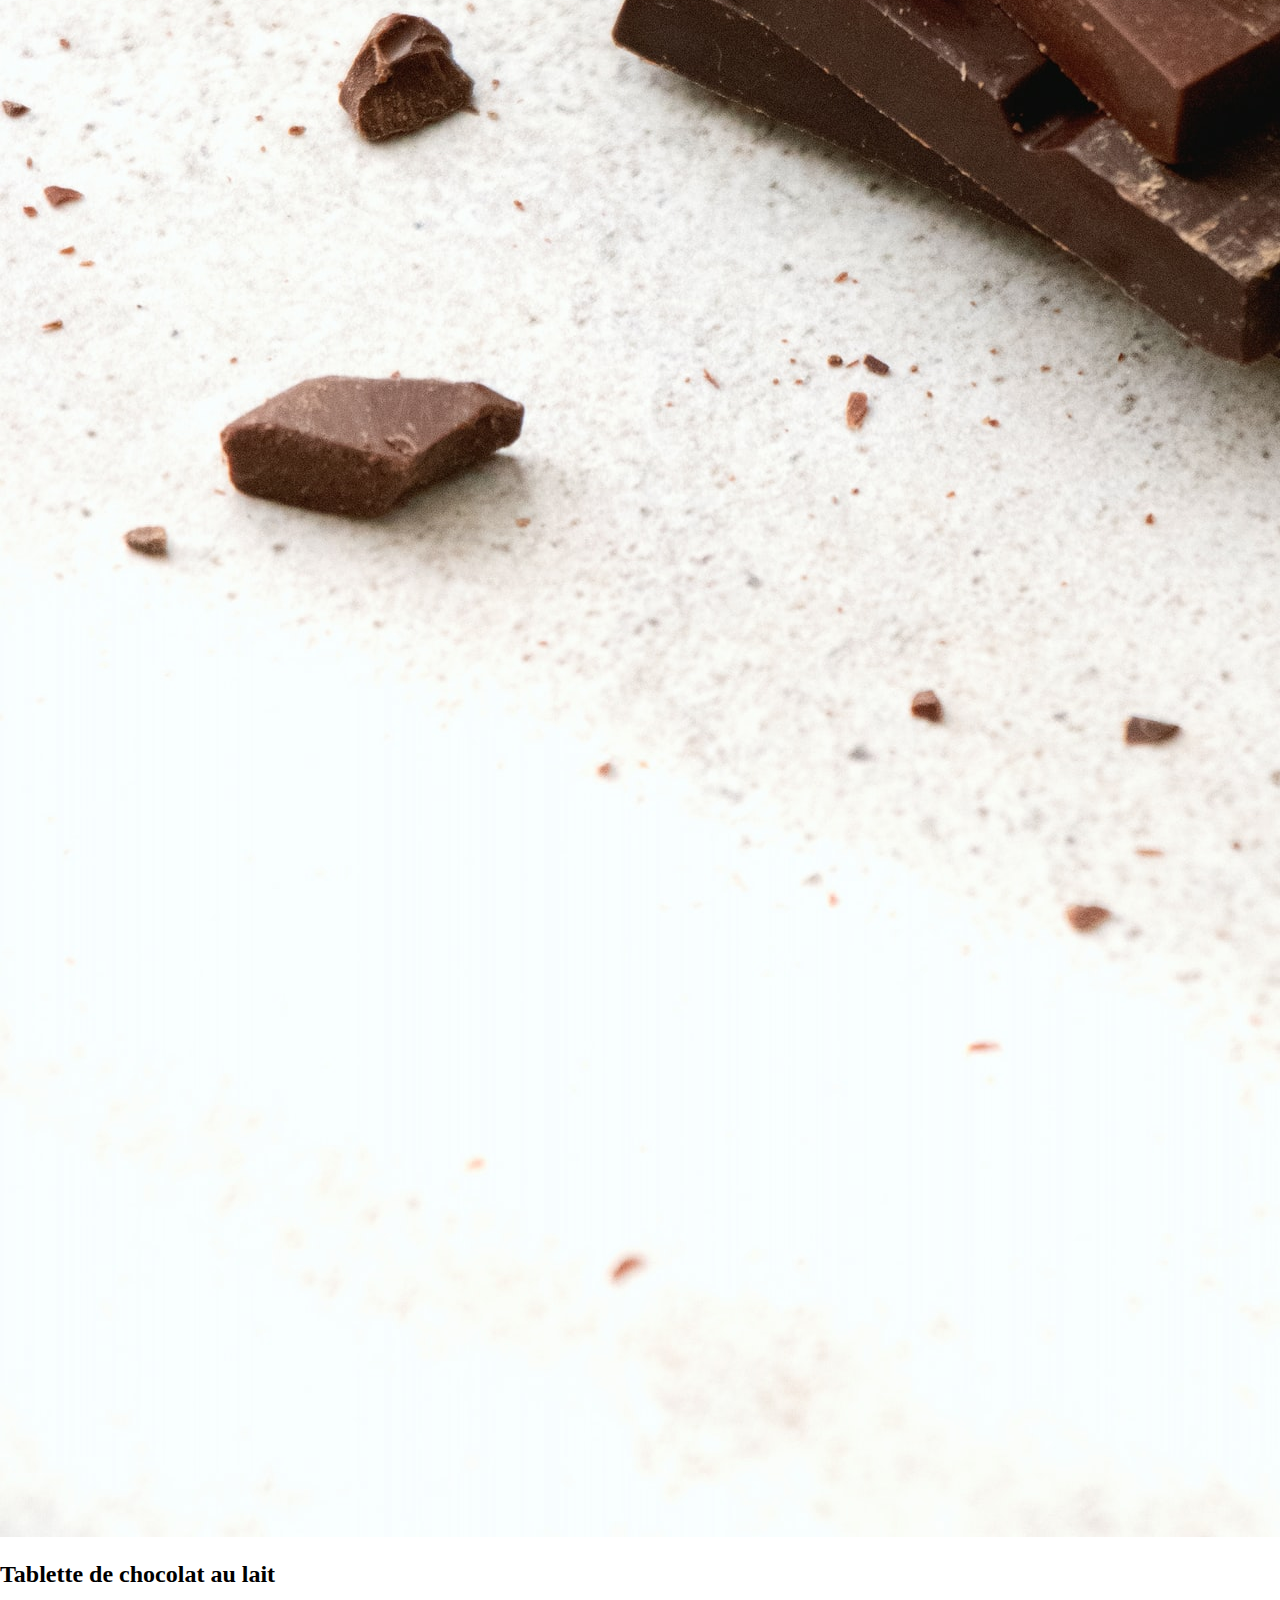
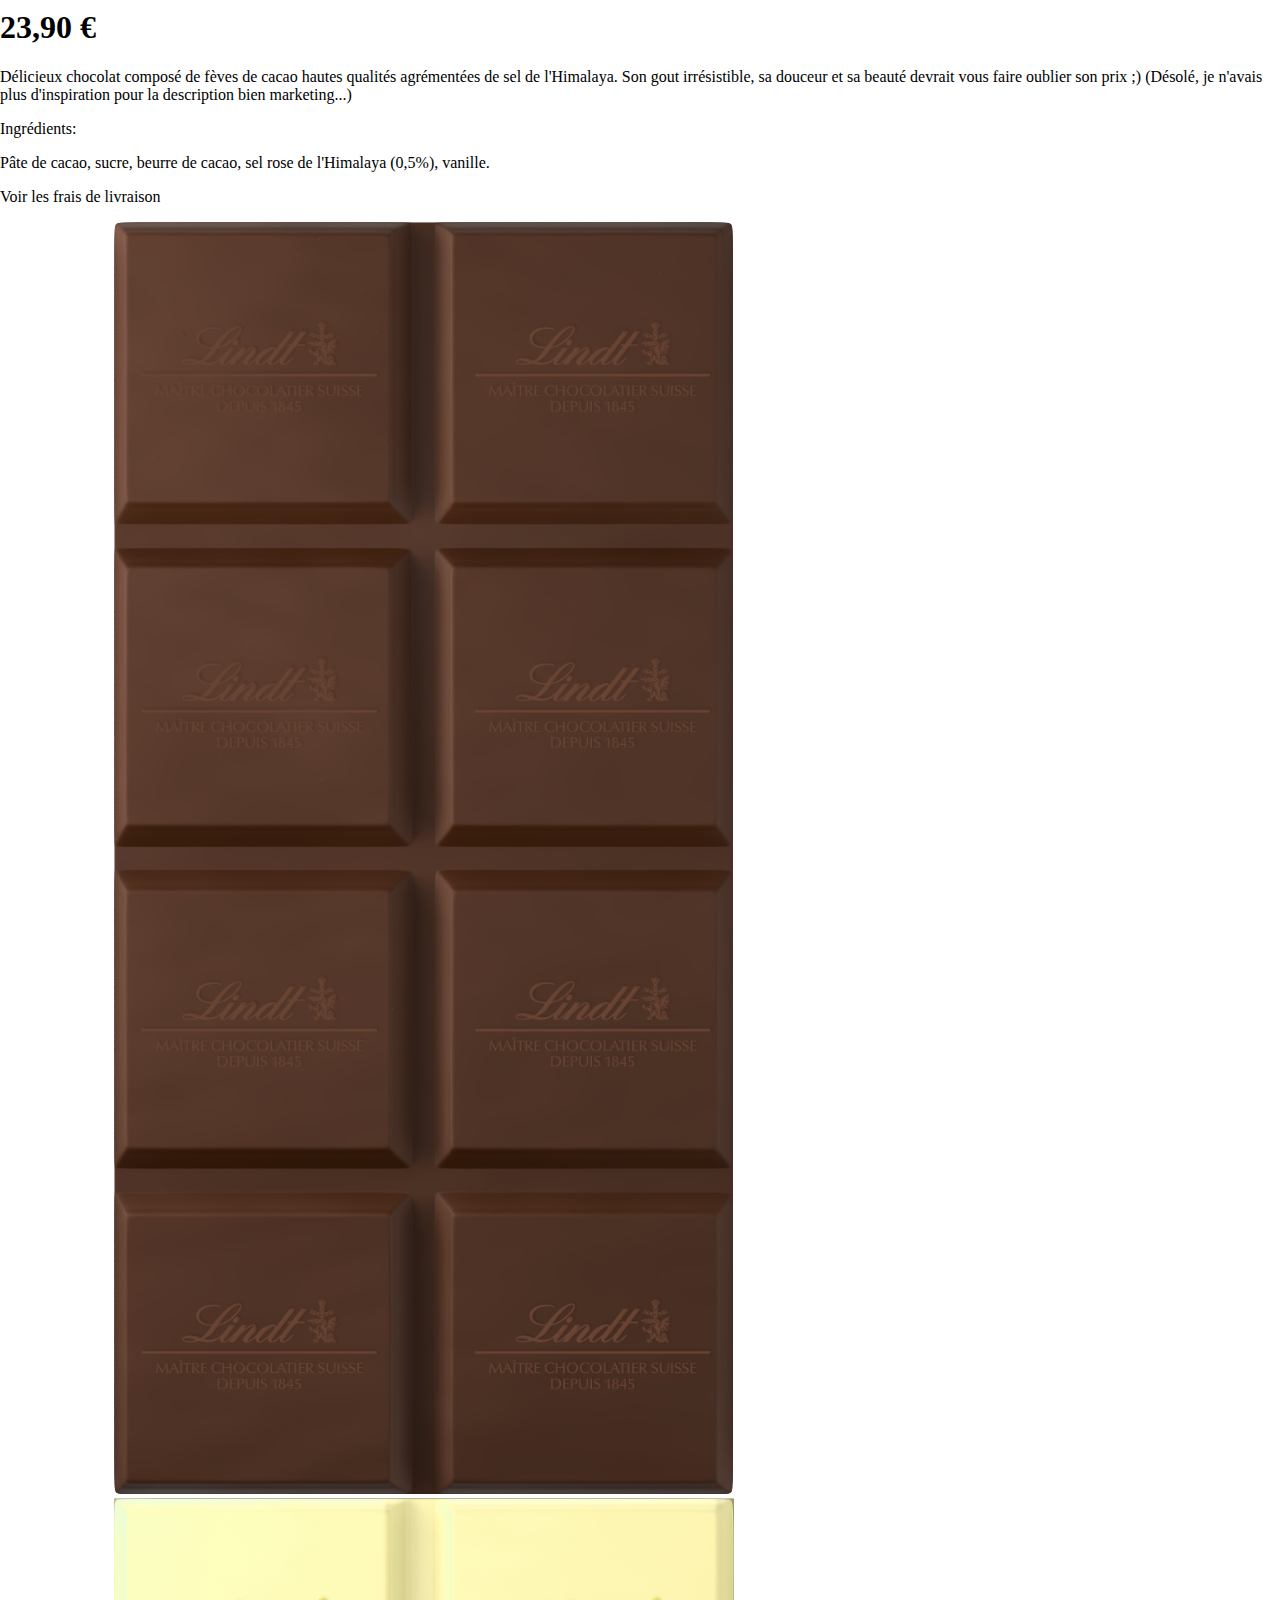
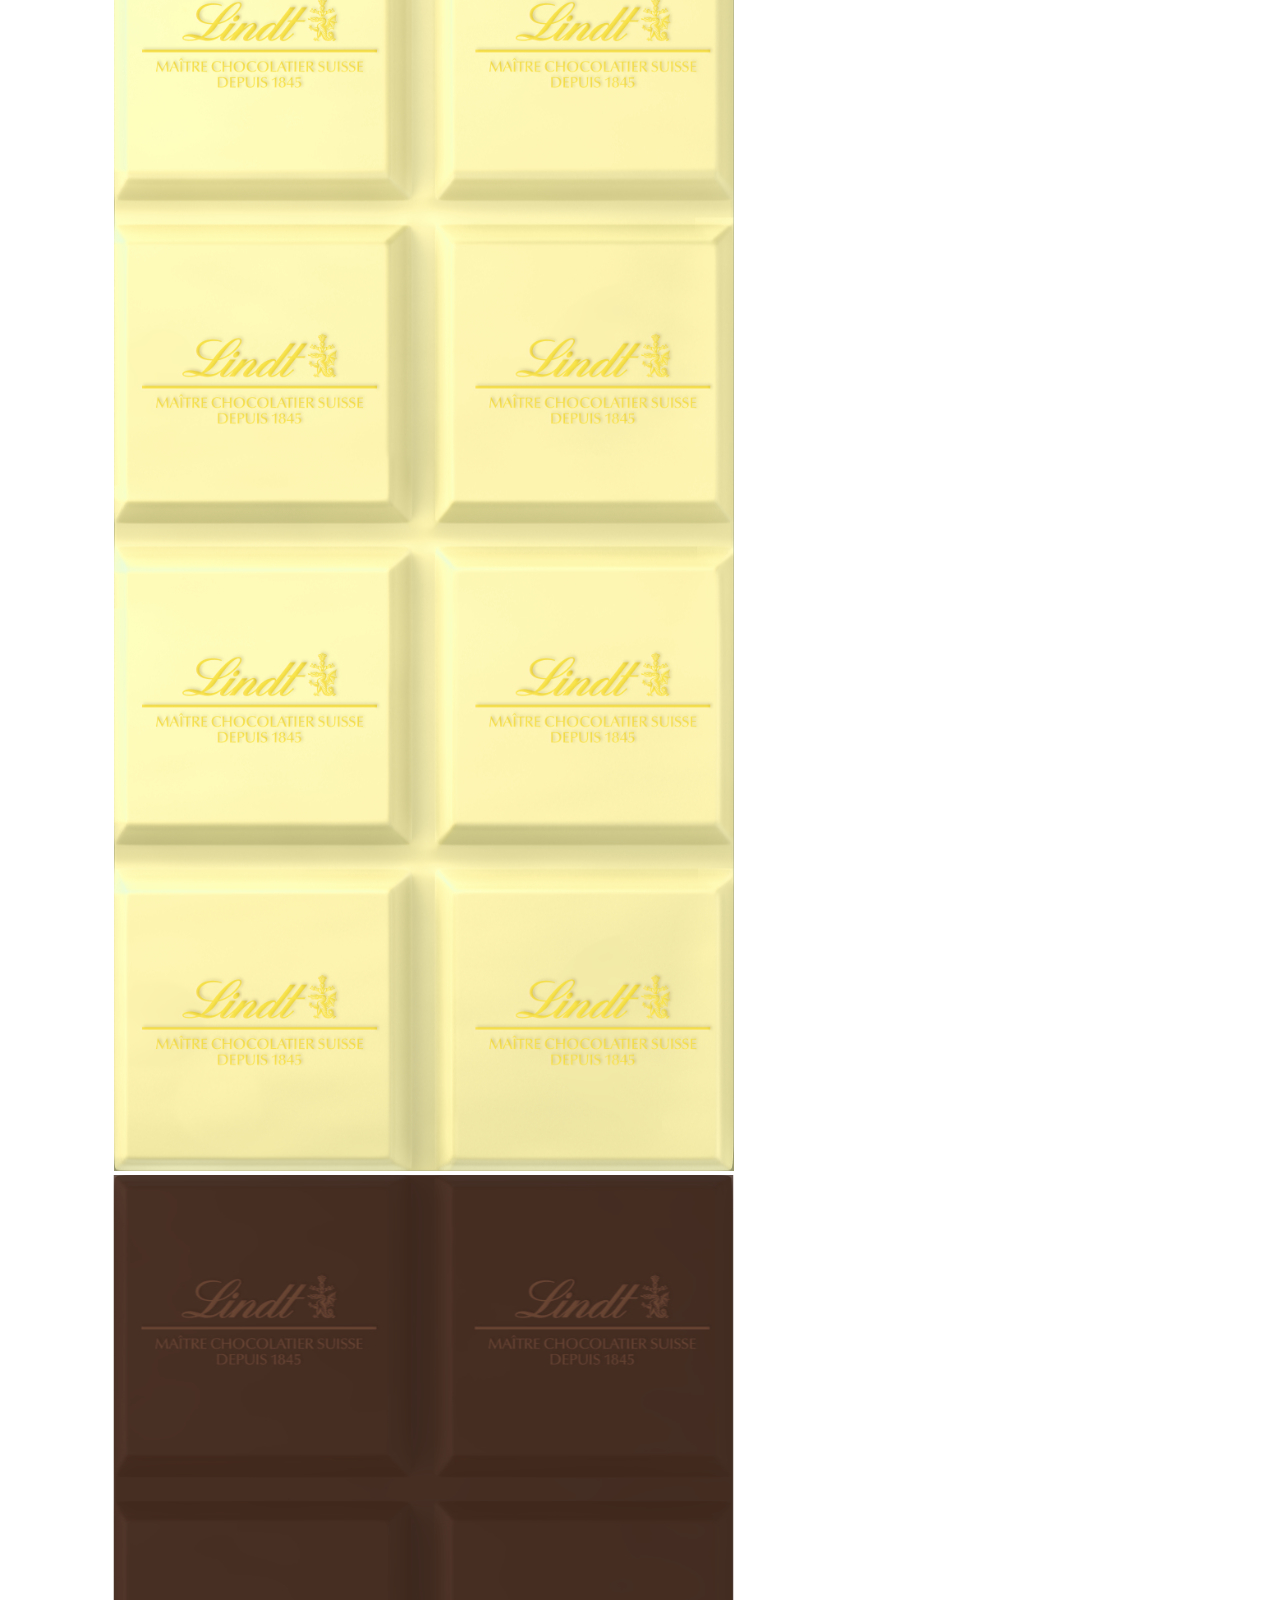
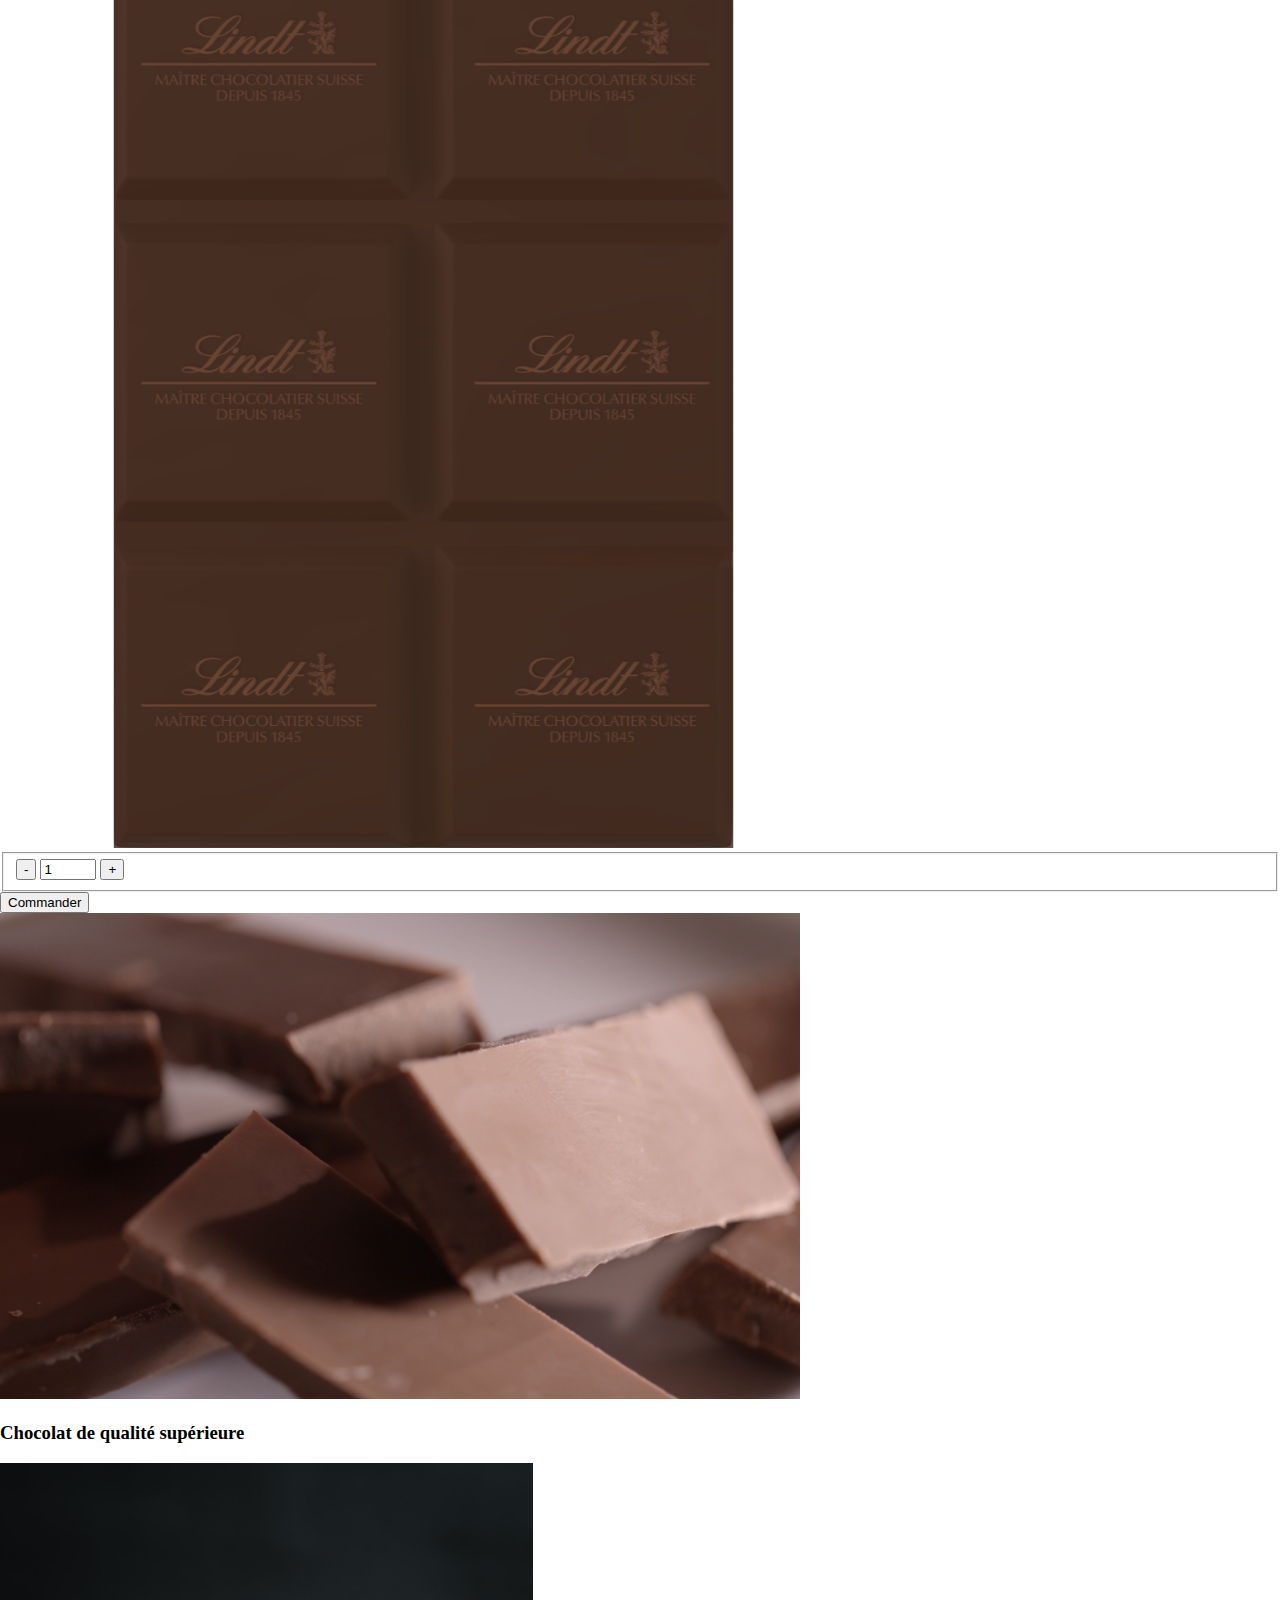
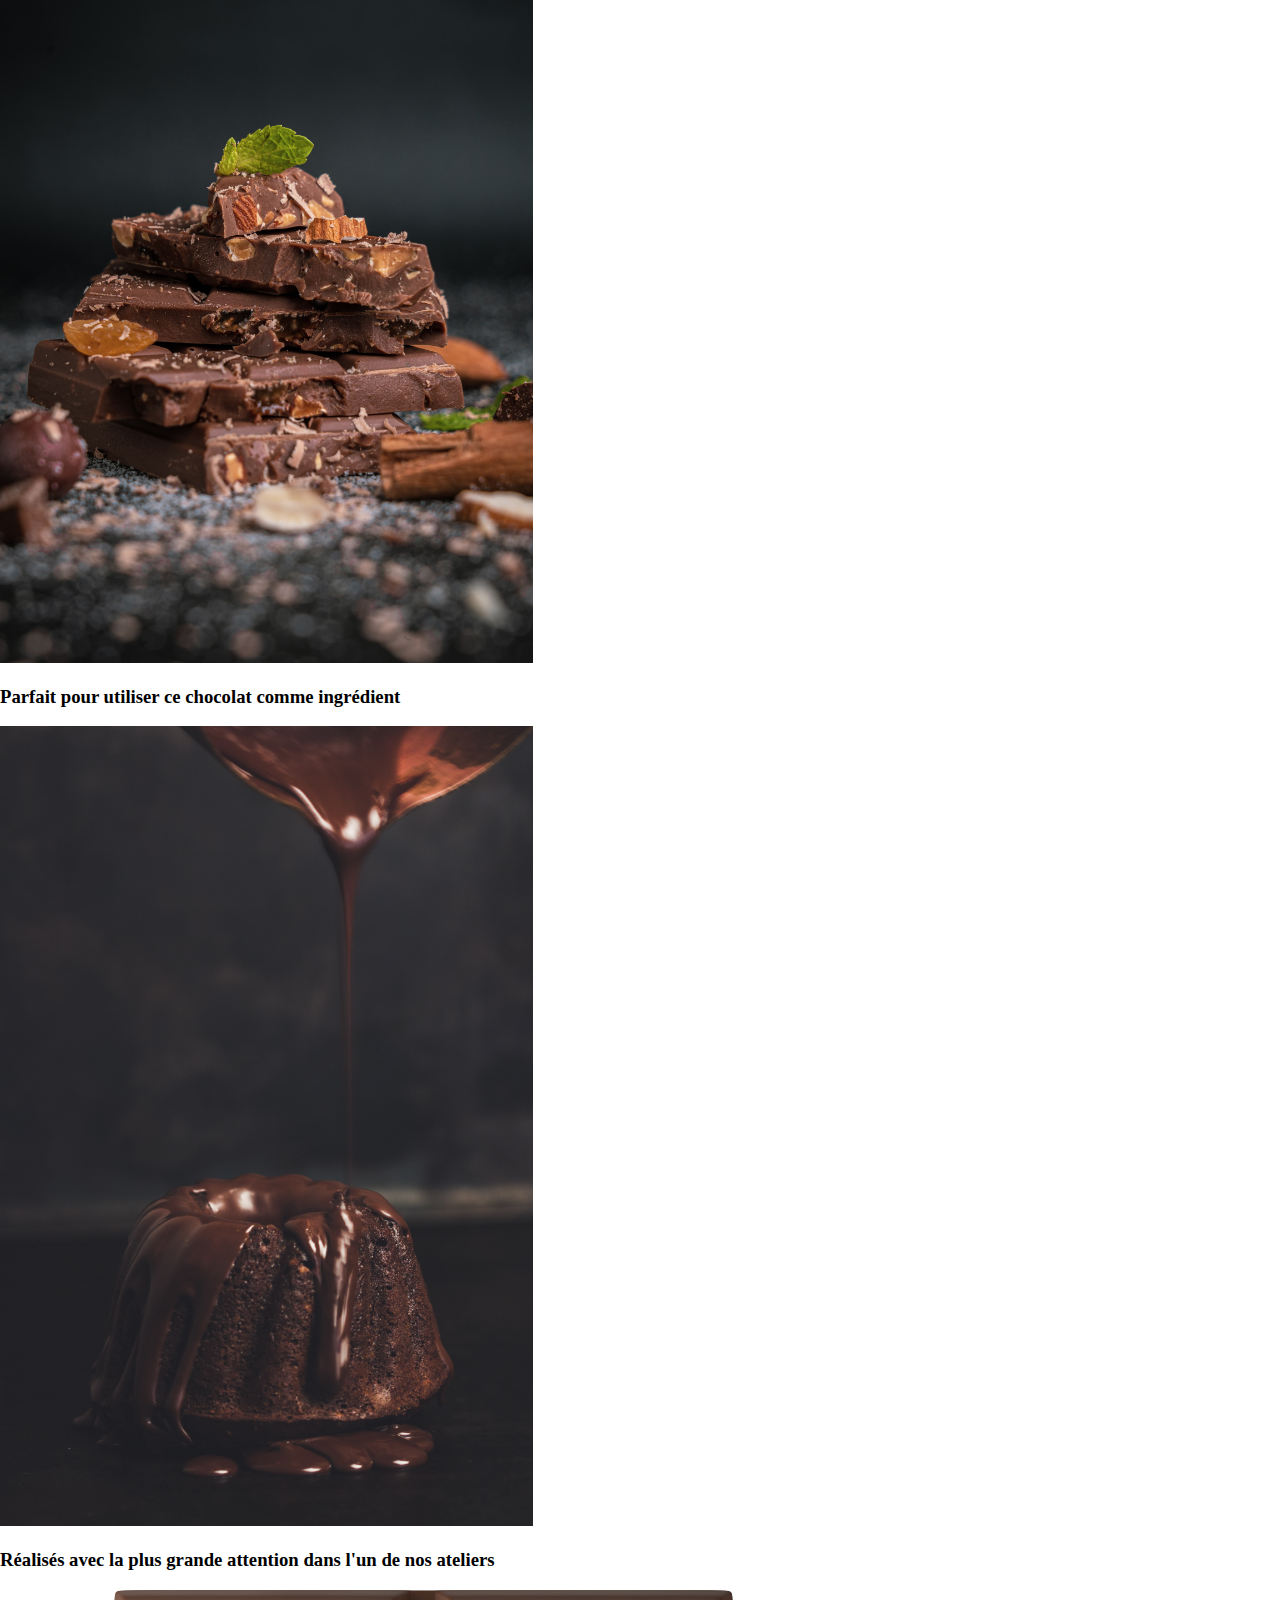
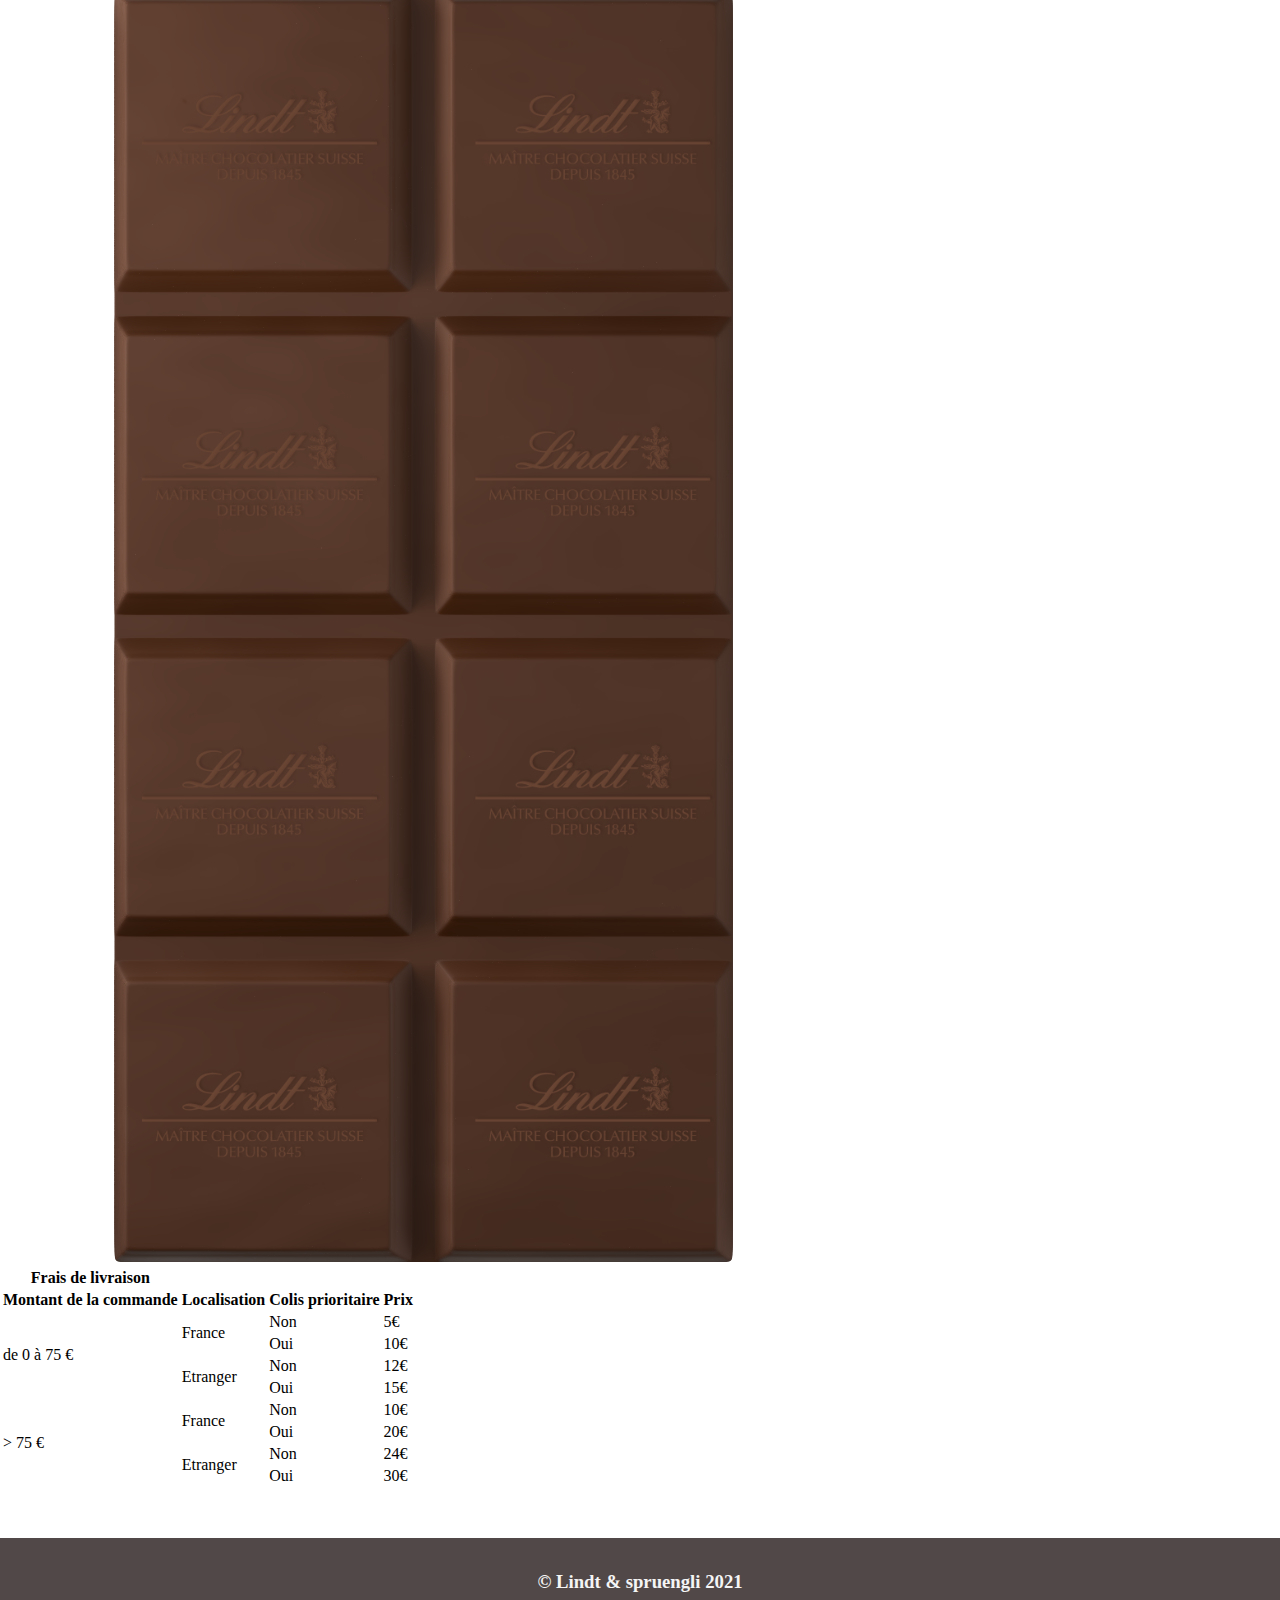
==== commit f014d9f8: "MAJ boutique pour corriger bug #23" ====
--- a/boutique.html
+++ b/boutique.html
@@ -49,7 +49,7 @@
                 <h2>Tablette de chocolat au lait</h2>
                 <h1>23,90 €</h1>
                 <div>
-                    <p>Délicieux chocolat au lait composé de fèves de cacao hautes qualités agrémentées de sel de l'Himalaya. Son gout irrésistible, sa douceur et sa beauté devrait vous faire oublier son prix ;) (Désolé, je n'avais plus d'inspiration pour la description bien marketing...)</p>
+                    <p>Délicieux chocolat composé de fèves de cacao hautes qualités agrémentées de sel de l'Himalaya. Son gout irrésistible, sa douceur et sa beauté devrait vous faire oublier son prix ;) (Désolé, je n'avais plus d'inspiration pour la description bien marketing...)</p>
                     <p>Ingrédients:</p>
                     <p>Pâte de cacao, sucre, beurre de cacao, sel rose de l'Himalaya (0,5%), vanille.</p>
                 </div>
@@ -98,7 +98,7 @@
         </div>
 
         <!-- Grâce au Js et css, par défaut, ce div est invisible-->
-        <div id="prixLivraison">
+        <div id="fraisLivraison">
             <table>
                 <thead>
                     <tr>
@@ -233,5 +233,6 @@
         <script src="JS/Boutique/gestionInputNumber.js"></script>
         <script src="JS/Boutique/gestionSelectionImages.js"></script>
         <script src="JS/Boutique/gestionZoom.js"></script>
+        <script src="JS/Boutique/fraisLivraison.js"></script>
     </body>
 </html>
